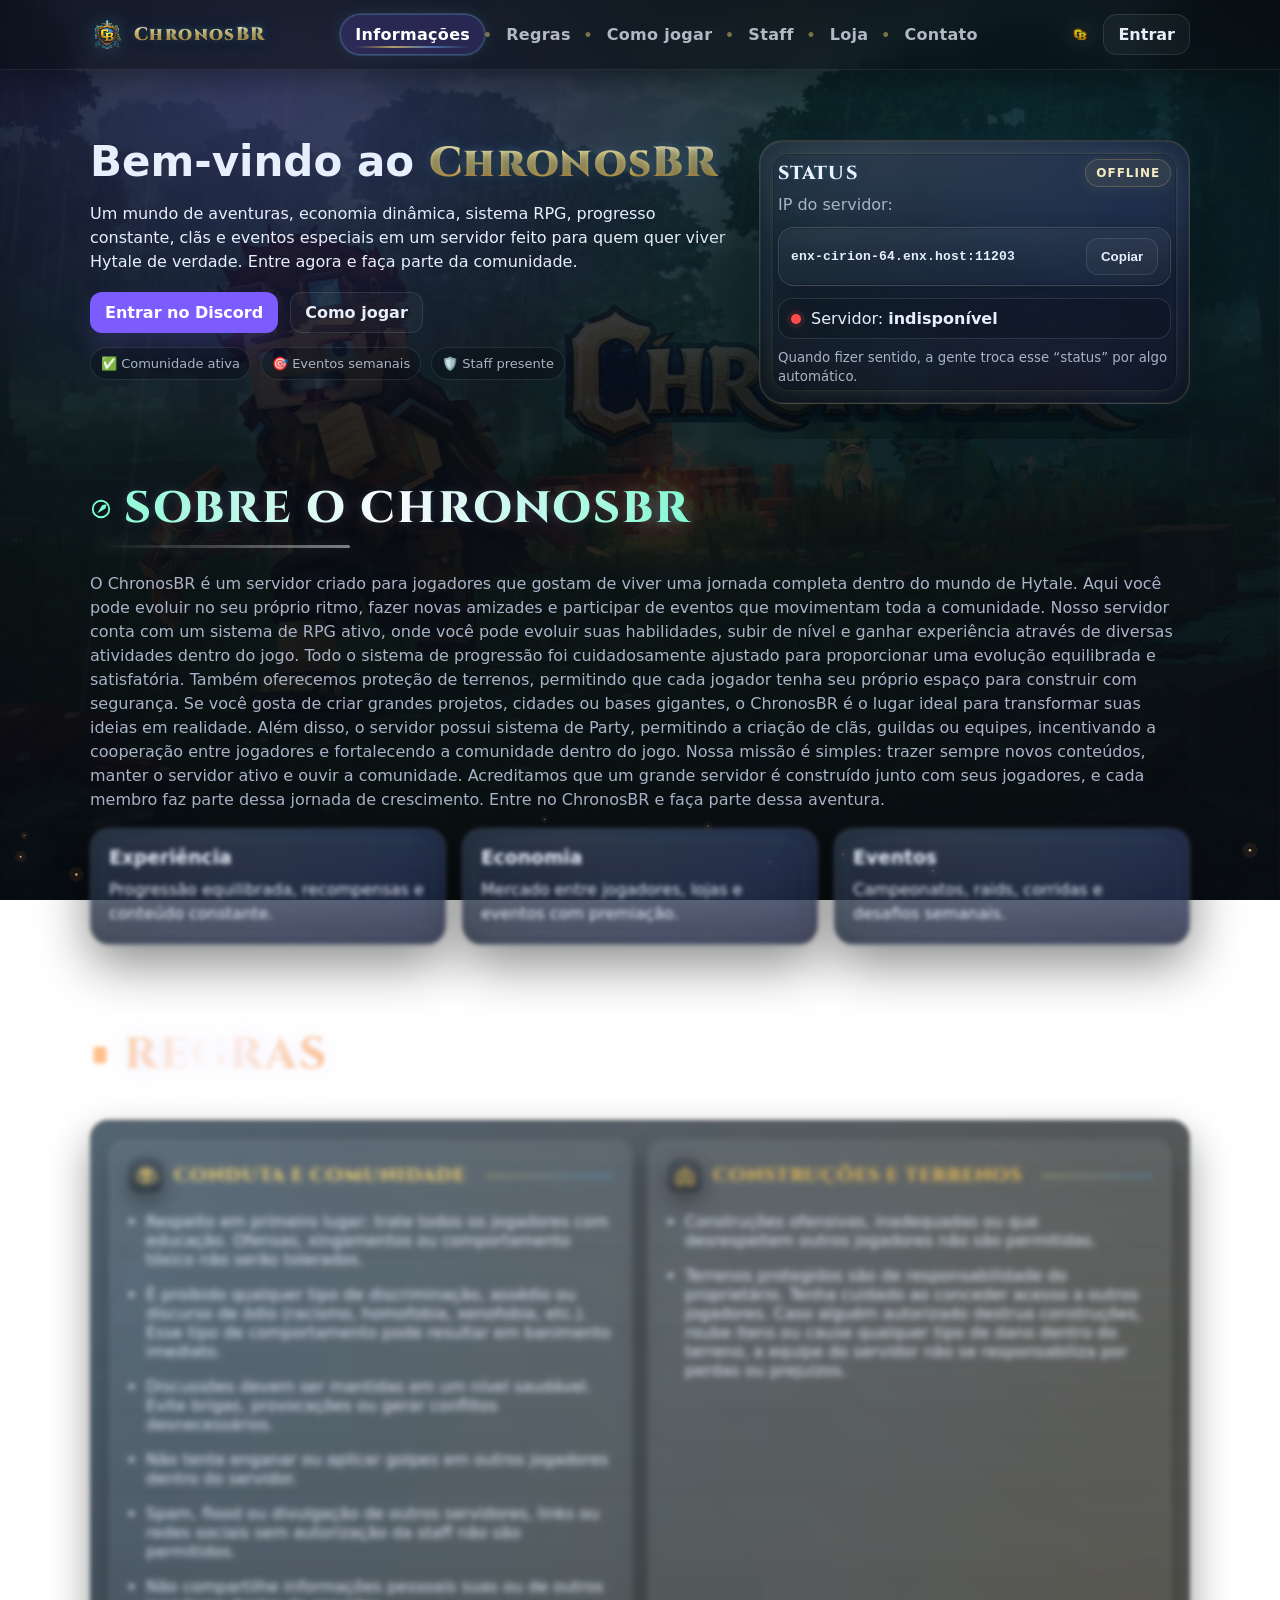
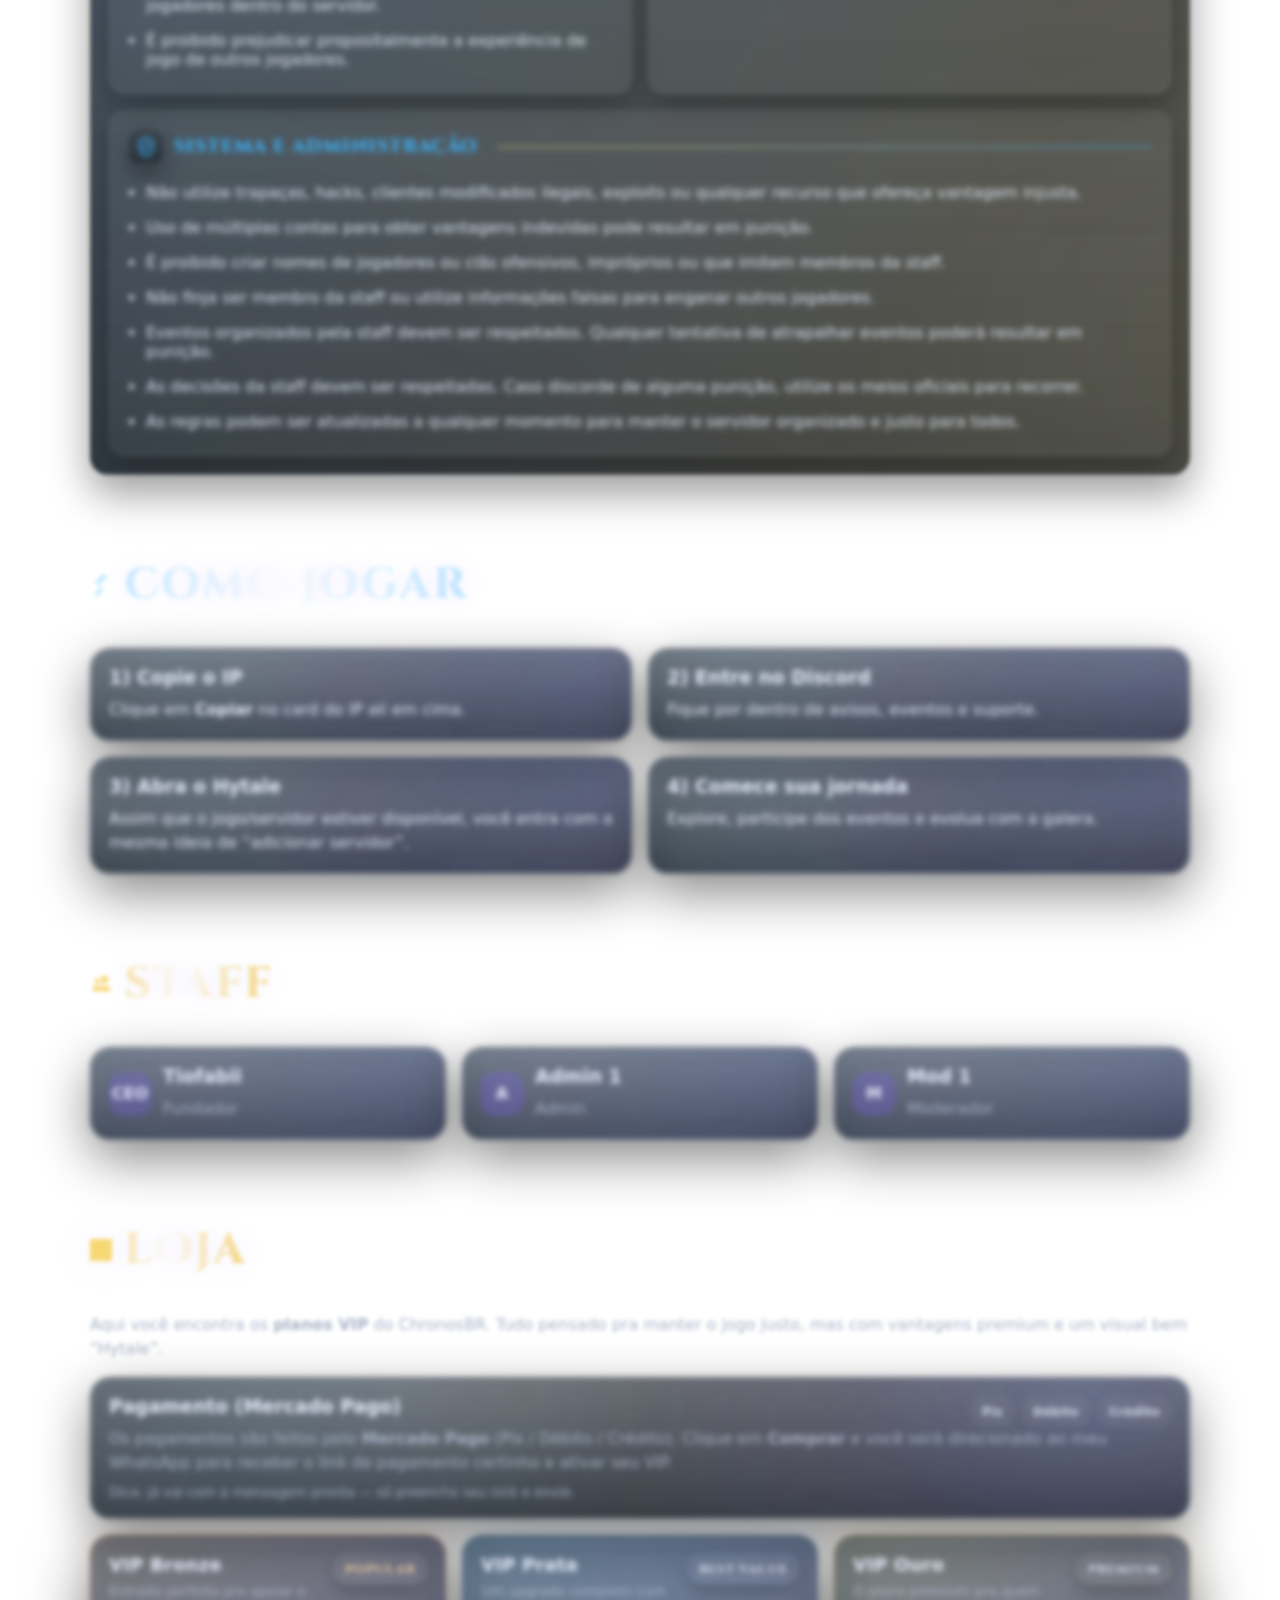
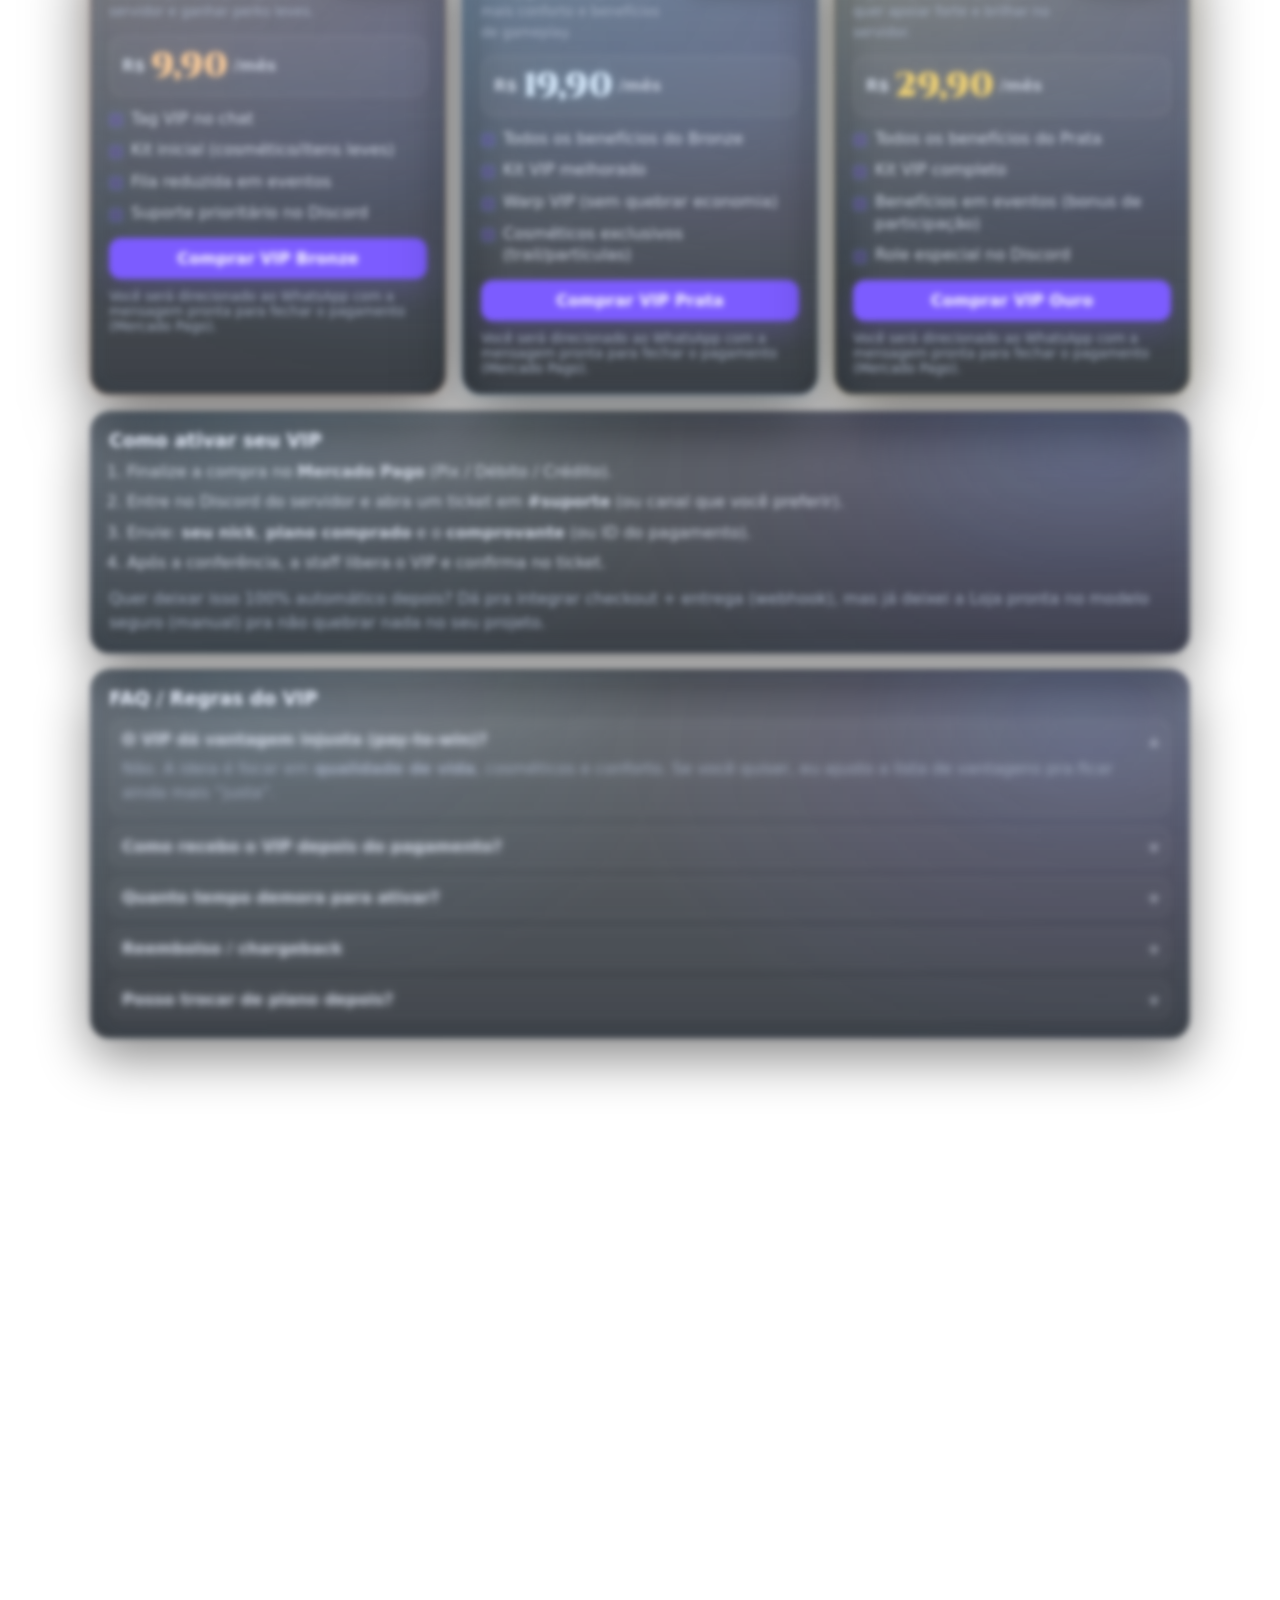
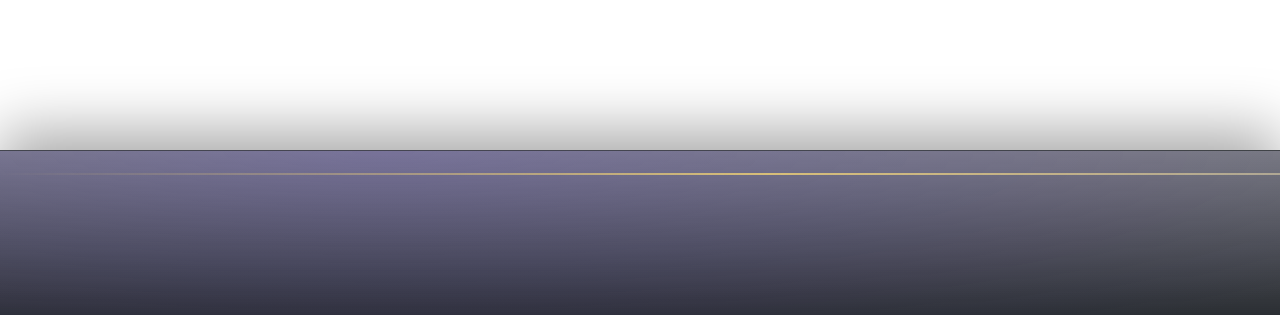
==== site-hytale-server/index.html @ aaabf18e "reorganizando" ====
<!doctype html>

<html lang="pt-br">

<head>
    <meta charset="utf-8" />
    <meta content="width=device-width,initial-scale=1" name="viewport" />
    <title>ChronosBR | Hytale</title>
    <link href="https://fonts.googleapis.com" rel="preconnect" />
    <link crossorigin="" href="https://fonts.gstatic.com" rel="preconnect" />
    <link href="https://fonts.googleapis.com/css2?family=Cinzel:wght@600;700;800&amp;display=swap" rel="stylesheet" />
    <link href="./assets/css/style.css" rel="stylesheet" />
</head>

<body>
    <header class="topbar">
        <div class="container topbar__inner">
            <a class="brand" href="#home"><img class="brand__crest" src="assets/img/crest-shield.png"
                    alt="Brasão ChronosBR" loading="lazy" /><span class="brand__text"
                    data-text="ChronosBR">ChronosBR</span></a>
            <nav class="nav" id="nav">
                <a href="#sobre">Informações</a><a href="#regras">Regras</a><a href="#como-jogar">Como jogar</a><a
                    href="#staff">Staff</a><a href="#loja">Loja</a><a href="#contato">Contato</a>
            </nav>
            <div class="authBar">
                <img class="authCrest" src="assets/img/crest-letters.png" alt="Monograma CB" loading="lazy" />
                <a class="btn authBtn" href="./auth.html">Entrar</a>
            </div>
            <button aria-label="Abrir menu" class="menuBtn" id="menuBtn">☰</button>
        </div>
    </header>
    <main class="site" id="home">
        <section class="hero">
            <div class="container hero__inner">
                <div>
                    <h1>Bem-vindo ao <span class="accent">ChronosBR</span></h1>
                    <p>Um mundo de aventuras, economia dinâmica, sistema RPG, progresso constante, clãs e eventos
                        especiais em um servidor feito para quem quer viver Hytale de verdade. Entre agora e faça parte
                        da comunidade.
                    </p>
                    <div class="hero__actions">
                        <a class="btn primary" href="https://discord.com/" rel="noreferrer" target="_blank">Entrar no
                            Discord</a>
                        <a class="btn ghost" href="#como-jogar">Como jogar</a>
                    </div>
                    <div class="chips">
                        <span class="chip">✅ Comunidade ativa</span>
                        <span class="chip">🎯 Eventos semanais</span>
                        <span class="chip">🛡️ Staff presente</span>
                    </div>
                </div>
                <div class="card statusCard">
                    <div class="statusHeader">
                        <h3>Status</h3>
                        <span class="statusBadge">OFFLINE</span>
                    </div>
                    <p class="muted" id="statusText">IP do servidor:</p>
                    <div class="ipBox">
                        <code id="serverIp">enx-cirion-64.enx.host:11203</code>
                        <button class="btn ghost" id="copyIpBtn" type="button">Copiar</button>
                    </div>
                    <div class="statusRow">
                        <span class="dot"></span>
                        <span>Servidor: <strong>indisponível</strong></span>
                    </div>
                    <small class="muted">Quando fizer sentido, a gente troca esse “status” por algo automático.</small>
                </div>
            </div>
        </section>
        <section class="section" id="sobre">
            <div class="container">
                <h2 class="title-fantasy t-emerald">Sobre o ChronosBR</h2>
                <p class="muted">
                    O ChronosBR é um servidor criado para jogadores que gostam de viver uma jornada completa dentro do
                    mundo de Hytale. Aqui você pode evoluir no seu próprio ritmo, fazer novas amizades e participar de
                    eventos que movimentam toda a comunidade. Nosso servidor conta com um sistema de RPG ativo, onde
                    você pode evoluir suas habilidades, subir de nível e ganhar experiência através de diversas
                    atividades dentro do jogo. Todo o sistema de progressão foi cuidadosamente ajustado para
                    proporcionar uma evolução equilibrada e satisfatória. Também oferecemos proteção de terrenos,
                    permitindo que cada jogador tenha seu próprio espaço para construir com segurança. Se você gosta de
                    criar grandes projetos, cidades ou bases gigantes, o ChronosBR é o lugar ideal para transformar suas
                    ideias em realidade. Além disso, o servidor possui sistema de Party, permitindo a criação de clãs,
                    guildas ou equipes, incentivando a cooperação entre jogadores e fortalecendo a comunidade dentro do
                    jogo. Nossa missão é simples: trazer sempre novos conteúdos, manter o servidor ativo e ouvir a
                    comunidade. Acreditamos que um grande servidor é construído junto com seus jogadores, e cada membro
                    faz parte dessa jornada de crescimento. Entre no ChronosBR e faça parte dessa aventura.
                </p>
                <div class="grid3">
                    <div class="card">
                        <h3>Experiência</h3>
                        <p>Progressão equilibrada, recompensas e conteúdo constante.</p>
                    </div>
                    <div class="card">
                        <h3>Economia</h3>
                        <p>Mercado entre jogadores, lojas e eventos com premiação.</p>
                    </div>
                    <div class="card">
                        <h3>Eventos</h3>
                        <p>Campeonatos, raids, corridas e desafios semanais.</p>
                    </div>
                </div>
            </div>
        </section>
        <section class="section" id="regras">
            <div class="container">
                <h2 class="title-fantasy t-copper">Regras</h2>

                <div class="rules-panel">
                    <div class="rules-grid">

                        <article class="rule-card rule-card--conduct reveal">
                            <h3 class="rule-title">
                                <span class="rule-icon" aria-hidden="true">
                                    <svg viewBox="0 0 24 24" width="22" height="22" fill="none"
                                        xmlns="http://www.w3.org/2000/svg">
                                        <path d="M12 3v18" stroke="currentColor" stroke-width="2"
                                            stroke-linecap="round" />
                                        <path d="M6 6h12" stroke="currentColor" stroke-width="2"
                                            stroke-linecap="round" />
                                        <path d="M7 6l-4 7a5 5 0 0 0 10 0L7 6Z" stroke="currentColor" stroke-width="2"
                                            stroke-linejoin="round" />
                                        <path d="M17 6l-4 7a5 5 0 0 0 10 0l-6-7Z" stroke="currentColor" stroke-width="2"
                                            stroke-linejoin="round" />
                                    </svg>
                                </span>
                                Conduta e Comunidade
                            </h3>
                            <ul class="rule-list">
                                <li>Respeito em primeiro lugar: trate todos os jogadores com educação. Ofensas,
                                    xingamentos ou
                                    comportamento tóxico não serão tolerados.</li>

                                <li>É proibido qualquer tipo de discriminação, assédio ou discurso de ódio (racismo,
                                    homofobia,
                                    xenofobia, etc.). Esse tipo de comportamento pode resultar em banimento imediato.
                                </li>

                                <li>Discussões devem ser mantidas em um nível saudável. Evite brigas, provocações ou
                                    gerar
                                    conflitos desnecessários.</li>

                                <li>Não tente enganar ou aplicar golpes em outros jogadores dentro do servidor.</li>

                                <li>Spam, flood ou divulgação de outros servidores, links ou redes sociais sem
                                    autorização da
                                    staff não são permitidos.</li>

                                <li>Não compartilhe informações pessoais suas ou de outros jogadores dentro do servidor.
                                </li>

                                <li>É proibido prejudicar propositalmente a experiência de jogo de outros jogadores.
                                </li>
                            </ul>
                        </article>

                        <article class="rule-card rule-card--build reveal">
                            <h3 class="rule-title">
                                <span class="rule-icon" aria-hidden="true">
                                    <svg viewBox="0 0 24 24" width="22" height="22" fill="none"
                                        xmlns="http://www.w3.org/2000/svg">
                                        <path d="M3 11.5 12 4l9 7.5V20a1 1 0 0 1-1 1h-5v-6H9v6H4a1 1 0 0 1-1-1v-8.5Z"
                                            stroke="currentColor" stroke-width="2" stroke-linejoin="round" />
                                        <path d="M9 10h6" stroke="currentColor" stroke-width="2"
                                            stroke-linecap="round" />
                                    </svg>
                                </span>
                                Construções e Terrenos
                            </h3>
                            <ul class="rule-list">
                                <li>Construções ofensivas, inadequadas ou que desrespeitem outros jogadores não são
                                    permitidas.
                                </li>

                                <li>Terrenos protegidos são de responsabilidade do proprietário. Tenha cuidado ao
                                    conceder
                                    acesso a outros jogadores. Caso alguém autorizado destrua construções, roube itens
                                    ou cause
                                    qualquer tipo de dano dentro do terreno, a equipe do servidor não se responsabiliza
                                    por
                                    perdas ou prejuízos.</li>
                            </ul>
                        </article>

                        <article class="rule-card rule-card--system reveal">
                            <h3 class="rule-title">
                                <span class="rule-icon" aria-hidden="true">
                                    <svg viewBox="0 0 24 24" width="22" height="22" fill="none"
                                        xmlns="http://www.w3.org/2000/svg">
                                        <path d="M12 2l7 4v6c0 6-3.5 9.5-7 10-3.5-.5-7-4-7-10V6l7-4Z"
                                            stroke="currentColor" stroke-width="2" stroke-linejoin="round" />
                                        <path d="M9 12l2 2 4-5" stroke="currentColor" stroke-width="2"
                                            stroke-linecap="round" stroke-linejoin="round" />
                                    </svg>
                                </span>
                                Sistema e Administração
                            </h3>
                            <ul class="rule-list">
                                <li>Não utilize trapaças, hacks, clientes modificados ilegais, exploits ou qualquer
                                    recurso que
                                    ofereça vantagem injusta.</li>

                                <li>Uso de múltiplas contas para obter vantagens indevidas pode resultar em punição.
                                </li>

                                <li>É proibido criar nomes de jogadores ou clãs ofensivos, impróprios ou que imitem
                                    membros da
                                    staff.</li>

                                <li>Não finja ser membro da staff ou utilize informações falsas para enganar outros
                                    jogadores.
                                </li>

                                <li>Eventos organizados pela staff devem ser respeitados. Qualquer tentativa de
                                    atrapalhar
                                    eventos poderá resultar em punição.</li>

                                <li>As decisões da staff devem ser respeitadas. Caso discorde de alguma punição, utilize
                                    os
                                    meios oficiais para recorrer.</li>

                                <li>As regras podem ser atualizadas a qualquer momento para manter o servidor organizado
                                    e justo
                                    para todos.</li>
                            </ul>
                        </article>

                    </div>
                </div>
            </div>
        </section>
        <section class="section" id="como-jogar">
            <div class="container">
                <h2 class="title-fantasy t-ice">Como jogar</h2>
                <div class="grid2">
                    <div class="card">
                        <h3>1) Copie o IP</h3>
                        <p>Clique em <strong>Copiar</strong> no card do IP ali em cima.</p>
                    </div>
                    <div class="card">
                        <h3>2) Entre no Discord</h3>
                        <p>Fique por dentro de avisos, eventos e suporte.</p>
                    </div>
                    <div class="card">
                        <h3>3) Abra o Hytale</h3>
                        <p>Assim que o jogo/servidor estiver disponível, você entra com a mesma ideia de “adicionar
                            servidor”.</p>
                    </div>
                    <div class="card">
                        <h3>4) Comece sua jornada</h3>
                        <p>Explore, participe dos eventos e evolua com a galera.</p>
                    </div>
                </div>
            </div>
        </section>
        <section class="section" id="staff">
            <div class="container">
                <h2 class="title-fantasy t-gold">Staff</h2>
                <div class="grid3">
                    <div class="card staff">
                        <div class="avatar">CEO</div>
                        <div>
                            <h3>Tiofabii</h3>
                            <p class="muted">Fundador</p>
                        </div>
                    </div>
                    <div class="card staff">
                        <div class="avatar">A</div>
                        <div>
                            <h3>Admin 1</h3>
                            <p class="muted">Admin</p>
                        </div>
                    </div>
                    <div class="card staff">
                        <div class="avatar">M</div>
                        <div>
                            <h3>Mod 1</h3>
                            <p class="muted">Moderador</p>
                        </div>
                    </div>
                </div>
            </div>
        </section>

        <section class="section" id="loja">
            <div class="container">
                <h2 class="title-fantasy t-gold">Loja</h2>
                <p class="muted">
                    Aqui você encontra os <strong>planos VIP</strong> do ChronosBR. Tudo pensado pra manter o jogo
                    justo, mas com vantagens
                    premium e um visual bem “Hytale”.
                </p>

                <div class="vipPay card">
                    <div class="vipPay__top">
                        <h3>Pagamento (Mercado Pago)</h3>
                        <div class="vipPay__badges" aria-label="Métodos aceitos">
                            <span class="payBadge">Pix</span>
                            <span class="payBadge">Débito</span>
                            <span class="payBadge">Crédito</span>
                        </div>
                    </div>
                    <p class="muted vipPay__text">
                        Os pagamentos são feitos pelo <strong>Mercado Pago</strong> (Pix / Débito / Crédito).
                        Clique em <strong>Comprar</strong> e você será direcionado ao meu WhatsApp para receber o link
                        de pagamento certinho e ativar seu VIP.
                    </p>
                    <small class="muted vipPay__hint">Dica: já vai com a mensagem pronta — só preencha seu nick e
                        envie.</small>
                </div>

                <div class="vipGrid">
                    <div class="card vipPlan vip-bronze">
                        <div class="vipTop">
                            <div>
                                <h3>VIP Bronze</h3>
                                <p class="muted vipDesc">Entrada perfeita pra apoiar o servidor e ganhar perks leves.
                                </p>
                            </div>
                            <span class="vipTag">POPULAR</span>
                        </div>

                        <div class="vipPrice">
                            <span class="vipCurrency">R$</span>
                            <span class="vipValue">9,90</span>
                            <span class="vipPeriod">/mês</span>
                        </div>

                        <ul class="vipList">
                            <li>Tag VIP no chat</li>
                            <li>Kit inicial (cosmético/itens leves)</li>
                            <li>Fila reduzida em eventos</li>
                            <li>Suporte prioritário no Discord</li>
                        </ul>

                        <a class="btn primary vipBtn"
                            href="https://wa.me/5527996083698?text=Ol%C3%A1%21%20Tenho%20interesse%20em%20comprar%20o%20VIP%20Bronze%20do%20ChronosBR.%20Meu%20nick%20%C3%A9%3A%20____"
                            target="_blank" rel="noreferrer">Comprar VIP Bronze</a>
                        <small class="muted vipHint">Você será direcionado ao WhatsApp com a mensagem pronta para fechar
                            o pagamento (Mercado Pago).</small>
                    </div>

                    <div class="card vipPlan vip-silver">
                        <div class="vipTop">
                            <div>
                                <h3>VIP Prata</h3>
                                <p class="muted vipDesc">Um upgrade completo com mais conforto e benefícios de gameplay.
                                </p>
                            </div>
                            <span class="vipTag">BEST VALUE</span>
                        </div>

                        <div class="vipPrice">
                            <span class="vipCurrency">R$</span>
                            <span class="vipValue">19,90</span>
                            <span class="vipPeriod">/mês</span>
                        </div>

                        <ul class="vipList">
                            <li>Todos os benefícios do Bronze</li>
                            <li>Kit VIP melhorado</li>
                            <li>Warp VIP (sem quebrar economia)</li>
                            <li>Cosméticos exclusivos (trail/partículas)</li>
                        </ul>

                        <a class="btn primary vipBtn"
                            href="https://wa.me/5527996083698?text=Ol%C3%A1%21%20Tenho%20interesse%20em%20comprar%20o%20VIP%20Prata%20do%20ChronosBR.%20Meu%20nick%20%C3%A9%3A%20____"
                            target="_blank" rel="noreferrer">Comprar VIP Prata</a>
                        <small class="muted vipHint">Você será direcionado ao WhatsApp com a mensagem pronta para fechar
                            o pagamento (Mercado Pago).</small>
                    </div>

                    <div class="card vipPlan vip-gold">
                        <div class="vipTop">
                            <div>
                                <h3>VIP Ouro</h3>
                                <p class="muted vipDesc">O plano premium pra quem quer apoiar forte e brilhar no
                                    servidor.</p>
                            </div>
                            <span class="vipTag">PREMIUM</span>
                        </div>

                        <div class="vipPrice">
                            <span class="vipCurrency">R$</span>
                            <span class="vipValue">29,90</span>
                            <span class="vipPeriod">/mês</span>
                        </div>

                        <ul class="vipList">
                            <li>Todos os benefícios do Prata</li>
                            <li>Kit VIP completo</li>
                            <li>Benefícios em eventos (bonus de participação)</li>
                            <li>Role especial no Discord</li>
                        </ul>

                        <a class="btn primary vipBtn"
                            href="https://wa.me/5527996083698?text=Ol%C3%A1%21%20Tenho%20interesse%20em%20comprar%20o%20VIP%20Ouro%20do%20ChronosBR.%20Meu%20nick%20%C3%A9%3A%20____"
                            target="_blank" rel="noreferrer">Comprar VIP Ouro</a>
                        <small class="muted vipHint">Você será direcionado ao WhatsApp com a mensagem pronta para fechar
                            o pagamento (Mercado Pago).</small>
                    </div>
                </div>

                <div class="vipNote card">
                    <h3>Como ativar seu VIP</h3>
                    <ol class="vipSteps">
                        <li>Finalize a compra no <strong>Mercado Pago</strong> (Pix / Débito / Crédito).</li>
                        <li>Entre no Discord do servidor e abra um ticket em <strong>#suporte</strong> (ou canal que
                            você
                            preferir).</li>
                        <li>Envie: <strong>seu nick</strong>, <strong>plano comprado</strong> e o
                            <strong>comprovante</strong>
                            (ou ID do pagamento).
                        </li>
                        <li>Após a conferência, a staff libera o VIP e confirma no ticket.</li>
                    </ol>
                    <p class="muted" style="margin: 0;">
                        Quer deixar isso 100% automático depois? Dá pra integrar checkout + entrega (webhook), mas já
                        deixei a Loja pronta no modelo seguro (manual) pra não quebrar nada no seu projeto.
                    </p>
                </div>

                <div class="vipFaq card">
                    <h3>FAQ / Regras do VIP</h3>

                    <details class="faqItem" open>
                        <summary>O VIP dá vantagem injusta (pay-to-win)?</summary>
                        <div class="faqBody muted">
                            Não. A ideia é focar em <strong>qualidade de vida</strong>, cosméticos e conforto.
                            Se você quiser, eu ajusto a lista de vantagens pra ficar ainda mais “justa”.
                        </div>
                    </details>

                    <details class="faqItem">
                        <summary>Como recebo o VIP depois do pagamento?</summary>
                        <div class="faqBody muted">
                            Faça a compra no Mercado Pago e abra um ticket no Discord com seu <strong>nick</strong>,
                            <strong>plano</strong> e o <strong>comprovante</strong> (ou ID do pagamento).
                        </div>
                    </details>

                    <details class="faqItem">
                        <summary>Quanto tempo demora para ativar?</summary>
                        <div class="faqBody muted">
                            Normalmente sai rápido, dependendo do horário e da disponibilidade da staff.
                            Em geral, a gente tenta resolver no mesmo dia.
                        </div>
                    </details>

                    <details class="faqItem">
                        <summary>Reembolso / chargeback</summary>
                        <div class="faqBody muted">
                            Caso você peça estorno, o VIP é removido.
                            Compras com chargeback podem resultar em bloqueio da conta (pra proteger o servidor).
                        </div>
                    </details>

                    <details class="faqItem">
                        <summary>Posso trocar de plano depois?</summary>
                        <div class="faqBody muted">
                            Pode. O jeito mais comum é comprar o novo plano e a staff ajusta sua permissão.
                            Se você preferir, a gente define regras de upgrade (diferença de valor, etc.).
                        </div>
                    </details>
                </div>
            </div>
        </section>

        <section class="section" id="contato">
            <div class="container">
                <h2 class="title-fantasy t-amethyst">Contato</h2>
                <div class="grid2">
                    <form class="card" id="contactForm">
                        <label>
                            Seu nome
                            <input name="name" placeholder="Seu nome" required="" />
                        </label>
                        <label>
                            Mensagem
                            <textarea name="msg" placeholder="Escreva sua mensagem..." required="" rows="5"></textarea>
                        </label>
                        <button class="btn primary" type="submit">Enviar</button>
                        <p class="muted" id="formMsg"></p>
                        <small class="muted">Obs: por enquanto o envio é simulação (não manda e-mail de
                            verdade).</small>

                        <div class="captcha-box">
                            <label id="captchaQuestion"></label>
                            <input type="number" id="captchaInput" placeholder="Resposta" required>
                        </div>

                    </form>
                    <div class="card">
                        <h3>Conecte-se</h3>
                        <div class="social-links" aria-label="Links de contato">
                            <a class="social-link disabled" href="#" aria-disabled="true"
                                title="Discord: convite em breve">
                                <span class="social-icon" aria-hidden="true">
                                    <!-- Discord (SVG) -->
                                    <svg viewBox="0 0 24 24" width="26" height="26" fill="none"
                                        xmlns="http://www.w3.org/2000/svg">
                                        <path d="M8.2 8.4c1.1-.8 2.4-1.2 3.8-1.2s2.7.4 3.8 1.2" stroke="currentColor"
                                            stroke-width="1.8" stroke-linecap="round" />
                                        <path d="M8.3 15.6c1.1.8 2.3 1.2 3.7 1.2s2.6-.4 3.7-1.2" stroke="currentColor"
                                            stroke-width="1.8" stroke-linecap="round" />
                                        <path d="M9.2 12.2h.01" stroke="currentColor" stroke-width="3.2"
                                            stroke-linecap="round" />
                                        <path d="M14.8 12.2h.01" stroke="currentColor" stroke-width="3.2"
                                            stroke-linecap="round" />
                                        <path
                                            d="M6.2 6.8c1.9-1.4 3.9-2.1 5.8-2.1s3.9.7 5.8 2.1c.9 2 1.4 4.2 1.4 6.4 0 2.1-.4 3.8-1.2 5.1-1.9 1.4-3.9 2.1-6 2.1s-4.1-.7-6-2.1c-.8-1.3-1.2-3-1.2-5.1 0-2.2.5-4.4 1.4-6.4Z"
                                            stroke="currentColor" stroke-width="1.6" stroke-linejoin="round" />
                                    </svg>
                                </span>
                                <span class="social-label">Discord</span>
                                <span class="social-sub">em breve</span>
                            </a>

                            <a class="social-link" href="mailto:fpiedadecont@outlook.com?subject=Contato%20ChronosBR"
                                title="Enviar e-mail">
                                <span class="social-icon" aria-hidden="true">
                                    <!-- Outlook / Email (SVG) -->
                                    <svg viewBox="0 0 24 24" width="26" height="26" fill="none"
                                        xmlns="http://www.w3.org/2000/svg">
                                        <path d="M4.5 7.5h15v10a2 2 0 0 1-2 2h-11a2 2 0 0 1-2-2v-10Z"
                                            stroke="currentColor" stroke-width="1.6" stroke-linejoin="round" />
                                        <path d="M4.8 8.1 12 13.2l7.2-5.1" stroke="currentColor" stroke-width="1.6"
                                            stroke-linecap="round" stroke-linejoin="round" />
                                    </svg>
                                </span>
                                <span class="social-label">Outlook</span>
                                <span class="social-sub">enviar e-mail</span>
                            </a>
                        </div>
                        <small class="muted">Assim que você tiver o link do convite do Discord, eu ativo aqui.</small>
                    </div>
                </div>
            </div>
        </section>
    </main>
    <footer class="footer">
        <div class="footer__goldline" aria-hidden="true"></div>

        <div class="container footer__grid">
            <div class="footer__col">
                <div class="footer__brand">
                    <span class="footer__copy">© <span id="year"></span> ChronosBR — Todos os direitos
                        reservados.</span>
                    <img class="footer__crest" src="assets/img/crest-shield.png" alt="Brasão ChronosBR"
                        loading="lazy" />
                    <span class="footer__name">ChronosBR</span>
                    <img class="footer__hytale" src="assets/img/hytale-badge.png" alt="Hytale" loading="lazy">
                </div>

                <div class="footer__actions" aria-label="Atalhos">
                    <a class="footer__icon footer__icon--disabled" href="#" aria-label="Discord (em breve)"
                        title="Discord (em breve)" role="link" aria-disabled="true">
                        <svg viewBox="0 0 24 24" width="20" height="20" aria-hidden="true" focusable="false">
                            <path d="M7.5 10.2c.7-1.4 2.2-2.3 4.5-2.3s3.8.9 4.5 2.3" fill="none" stroke="currentColor"
                                stroke-width="1.8" stroke-linecap="round" />
                            <path d="M8.2 15.2c1 .9 2.4 1.4 3.8 1.4s2.8-.5 3.8-1.4" fill="none" stroke="currentColor"
                                stroke-width="1.8" stroke-linecap="round" />
                            <path
                                d="M4.8 9.6c.7-2.7 3.7-4.6 7.2-4.6s6.5 1.9 7.2 4.6c.5 1.9.3 4.4-.7 6.1-1.3 2.2-3.7 3.3-6.5 3.3s-5.2-1.1-6.5-3.3c-1-1.7-1.2-4.2-.7-6.1Z"
                                fill="none" stroke="currentColor" stroke-width="1.8" stroke-linejoin="round" />
                            <circle cx="9.4" cy="12.2" r="1" fill="currentColor" />
                            <circle cx="14.6" cy="12.2" r="1" fill="currentColor" />
                        </svg>
                    </a>

                    <a class="footer__icon" href="mailto:fpiedadecont@outlook.com?subject=Contato%20-%20ChronosBR"
                        aria-label="Enviar e-mail" title="Enviar e-mail">
                        <svg viewBox="0 0 24 24" width="20" height="20" aria-hidden="true" focusable="false">
                            <path d="M4 6h16v12H4z" fill="none" stroke="currentColor" stroke-width="1.8"
                                stroke-linejoin="round" />
                            <path d="M4 7l8 6 8-6" fill="none" stroke="currentColor" stroke-width="1.8"
                                stroke-linecap="round" stroke-linejoin="round" />
                        </svg>
                    </a>

                    <span class="footer__hint">Discord: em breve • E-mail: fpiedadecont@outlook.com</span>
                </div>
            </div>

            <div class="footer__col footer__col--right">
                <a class="footer__top" href="#home" aria-label="Voltar ao topo">
                    <span>Voltar ao topo</span>
                    <svg viewBox="0 0 24 24" width="18" height="18" aria-hidden="true" focusable="false">
                        <path d="M12 6l-6 6M12 6l6 6" fill="none" stroke="currentColor" stroke-width="1.8"
                            stroke-linecap="round" />
                    </svg>
                </a>
            </div>
        </div>
    </footer>
    <script defer="" src="./assets/js/main.js"></script>
</body>

</html>
---- site-hytale-server/assets/css/style.css ----
:root {
    --bg: #0b0f16;
    --text: #e7eefc;
    --muted: #a8b3c7;
    --accent: #7c5cff;
    --border: rgba(255, 255, 255, .10);

    /* Paleta “logo” */
    --logo-gold: #f7d774;
    --logo-gold-hi: #fff4c9;
    --logo-gold-mid: #e8bd58;
    --logo-gold-deep: #b8791f;
    --logo-shadow: rgba(0, 0, 0, .45);
    --logo-glow: rgba(120, 200, 255, .28);
    --logo-glow-2: rgba(120, 200, 255, .16);

    /* Hytale glass */
    --glassA: rgba(10, 16, 24, .62);
    --glassB: rgba(10, 16, 24, .80);
    --glassBorder: rgba(255, 255, 255, .14);

    --runeGold: rgba(247, 215, 116, .18);
    --runeGoldSoft: rgba(247, 215, 116, .10);
    --runeCyan: rgba(120, 200, 255, .14);
    --runeCyanSoft: rgba(120, 200, 255, .08);

    /* Faíscas (CSS) - mantidas só como referência, desativadas */
    --sparkA: rgba(255, 190, 90, .22);
    --sparkB: rgba(255, 120, 40, .18);
    --sparkC: rgba(255, 255, 255, .10);
}

* {
    box-sizing: border-box
}

html {
    scroll-behavior: smooth
}

body {
    margin: 0;
    font-family: system-ui, -apple-system, Segoe UI, Roboto, Ubuntu, Cantarell, Noto Sans, sans-serif;
    color: var(--text);

    background-image: url("../img/bg-chronosbr.png");
    background-size: cover;
    background-position: center;
    background-attachment: fixed;
    background-repeat: no-repeat;

    position: relative;
    min-height: 100vh;
}

/* camada de contraste do fundo */
body::before {
    content: "";
    position: fixed;
    inset: 0;
    z-index: 0;
    background:
        radial-gradient(900px 600px at 20% 10%, rgba(124, 92, 255, .22), transparent 60%),
        radial-gradient(800px 600px at 80% 25%, rgba(0, 200, 255, .12), transparent 55%),
        linear-gradient(to bottom, rgba(8, 12, 18, .76), rgba(8, 12, 18, .90));
    pointer-events: none;
}

/* FAÍSCAS (CSS) — DESATIVADO (usando canvas no JS) */
body::after {
    content: "";
    display: none;
}

/* elevar o conteúdo acima das camadas do body */
.site,
.topbar,
.footer {
    position: relative;
    z-index: 2;
}

a {
    color: inherit;
    text-decoration: none
}

.container {
    width: min(1100px, 92%);
    margin: 0 auto
}

.topbar {
    position: sticky;
    top: 0;
    z-index: 10;
    background: rgba(8, 12, 18, .55);
    backdrop-filter: blur(12px);
    border-bottom: 1px solid var(--border);
}

.topbar__inner {
    display: flex;
    align-items: center;
    justify-content: space-between;
    padding: 14px 0;
}

/* LOGO */
.brand__text,
.hero h1 .accent {
    font-family: "Cinzel", serif;
    font-weight: 900;
    letter-spacing: 1.4px;
    display: inline-block;
    position: relative;

    color: var(--logo-gold);
    text-shadow:
        0 2px 8px var(--logo-shadow),
        0 0 10px var(--logo-glow),
        0 0 22px var(--logo-glow-2);
}

@supports (-webkit-background-clip: text) {

    .brand__text,
    .hero h1 .accent {
        background-image: linear-gradient(180deg,
                var(--logo-gold-hi) 0%,
                var(--logo-gold) 32%,
                var(--logo-gold-mid) 62%,
                var(--logo-gold-deep) 100%);
        background-clip: text;
        -webkit-background-clip: text;
        -webkit-text-fill-color: transparent;
    }

    .brand__text::before,
    .hero h1 .accent::before {
        content: attr(data-text);
        position: absolute;
        inset: 0;
        pointer-events: none;
        color: transparent;
        -webkit-text-fill-color: transparent;
        background-image: linear-gradient(180deg,
                rgba(255, 255, 255, .65),
                rgba(255, 255, 255, 0) 55%);
        background-clip: text;
        -webkit-background-clip: text;
        opacity: .22;
        transform: translateY(-1px);
        filter: blur(.2px);
    }
}

@media (hover:hover) {

    .brand__text::after,
    .hero h1 .accent::after {
        content: "";
        position: absolute;
        left: -55%;
        top: -12%;
        height: 124%;
        width: 48%;
        transform: skewX(-18deg);
        background: linear-gradient(90deg,
                rgba(255, 255, 255, 0),
                rgba(255, 255, 255, .28),
                rgba(255, 255, 255, 0));
        opacity: 0;
        pointer-events: none;
    }

    .brand__text:hover::after,
    .hero h1 .accent:hover::after {
        opacity: 1;
        animation: logoShine 1.25s ease-in-out 1;
    }

    @keyframes logoShine {
        0% {
            left: -55%;
            opacity: 0;
        }

        18% {
            opacity: .95;
        }

        100% {
            left: 120%;
            opacity: 0;
        }
    }
}

.brand {
    font-size: 18px;
    display: inline-flex;
    align-items: center;
    gap: 10px;
    text-decoration: none;
}

.brand__crest {
    width: 34px;
    height: 34px;
    object-fit: contain;
    filter: drop-shadow(0 0 10px rgba(90, 190, 255, .22));
}

.brand__text {
    line-height: 1;
}


/* ========================================================= */

.nav {
    display: flex;
    gap: 18px
}

.nav a {
    color: var(--muted)
}

.nav a:hover {
    color: var(--text)
}

.menuBtn {
    display: none;
    border: 1px solid var(--border);
    background: rgba(255, 255, 255, .04);
    color: var(--text);
    border-radius: 10px;
    padding: 8px 10px;
}

.hero {
    padding: 70px 0 35px;
    position: relative;
    overflow: hidden;
}

.hero__inner {
    position: relative;
    z-index: 1;
    display: grid;
    grid-template-columns: 1.2fr .8fr;
    gap: 22px;
    align-items: stretch;
}

.hero__crest {
    position: absolute;

    /* mais para o lado (não cobre textos) */
    right: -220px;
    top: 52%;
    transform: translateY(-50%);

    /* levemente menor e mais “limpo” */
    width: min(520px, 44vw);
    height: auto;

    opacity: .11;
    pointer-events: none;

    /* fade na borda esquerda pra não “entrar” no texto */
    -webkit-mask-image: radial-gradient(circle at 100% 50%, #000 0%, #000 55%, transparent 80%);
    mask-image: radial-gradient(circle at 100% 50%, #000 0%, #000 55%, transparent 80%);

    filter:
        drop-shadow(0 0 22px rgba(90, 190, 255, .18))
        drop-shadow(0 0 18px rgba(247, 215, 116, .10));

    mix-blend-mode: screen;
    z-index: 0;
}


/* Marca d'água extra do monograma na área de pagamento (bem sutil) */
.vipPay{
    position: relative;
    overflow: hidden;
}

.vipPay::after{
    /* marca d’água removida do card de pagamento para não atrapalhar leitura */
    content: "";
    display: none;
}


.vipPay > *{
    position: relative;
    z-index: 1;
}



h1 {
    font-size: 42px;
    line-height: 1.05;
    margin: 0 0 10px
}

.accent {
    color: var(--accent)
}

p {
    line-height: 1.5
}

.muted {
    color: var(--muted)
}

.hero__actions {
    display: flex;
    gap: 12px;
    margin: 18px 0 12px
}

/* Botões */
.btn {
    display: inline-flex;
    align-items: center;
    justify-content: center;
    padding: 10px 14px;
    border-radius: 12px;
    border: 1px solid var(--border);
    font-weight: 700;
    cursor: pointer;
    background: rgba(255, 255, 255, .04);
    color: var(--text);
    position: relative;
    overflow: hidden;
    transform: translateZ(0);
    transition: transform .18s ease, filter .18s ease, box-shadow .18s ease, border-color .18s ease;
}

.btn.primary {
    background: var(--accent);
    border-color: transparent;
    color: white;
    box-shadow: 0 12px 26px rgba(124, 92, 255, .18);
}

.btn.primary::after {
    content: "";
    position: absolute;
    left: -60%;
    top: -20%;
    width: 55%;
    height: 140%;
    transform: skewX(-18deg);
    background: linear-gradient(90deg, rgba(255, 255, 255, 0), rgba(255, 255, 255, .28), rgba(255, 255, 255, 0));
    opacity: 0;
    pointer-events: none;
}

@media (hover:hover) {
    .btn:hover {
        transform: translateY(-2px);
        box-shadow: 0 18px 34px rgba(0, 0, 0, .35);
        border-color: rgba(255, 255, 255, .18);
    }

    .btn.primary:hover {
        filter: brightness(1.08);
        box-shadow:
            0 18px 40px rgba(124, 92, 255, .22),
            0 0 22px rgba(120, 200, 255, .12);
    }

    .btn.primary:hover::after {
        opacity: 1;
        animation: btnShine 1.2s ease-in-out 1;
    }

    @keyframes btnShine {
        0% {
            left: -60%;
            opacity: 0;
        }

        20% {
            opacity: .95;
        }

        100% {
            left: 120%;
            opacity: 0;
        }
    }
}

.btn.ghost {
    background: rgba(255, 255, 255, .03)
}

.btn.ghost:hover {
    border-color: rgba(255, 255, 255, .18)
}

.chips {
    display: flex;
    flex-wrap: wrap;
    gap: 10px;
    margin-top: 14px
}

.chip {
    font-size: 13px;
    padding: 8px 10px;
    border: 1px solid var(--border);
    border-radius: 999px;
    background: rgba(8, 12, 18, .35);
    color: var(--muted);
    backdrop-filter: blur(8px);
}

.section {
    padding: 40px 0
}

/* =========================================================
   CARD (GLOBAL) — estilo Hytale para TODOS
   ========================================================= */
.card {
    padding: 18px;

    position: relative;
    overflow: hidden;
    border-radius: 20px;

    background:
        radial-gradient(760px 520px at 15% 10%, rgba(120, 200, 255, .10), transparent 58%),
        radial-gradient(820px 520px at 92% 22%, rgba(124, 92, 255, .12), transparent 60%),
        linear-gradient(to bottom, var(--glassA), var(--glassB));

    border: 1px solid var(--glassBorder);

    box-shadow:
        0 18px 52px rgba(0, 0, 0, .48),
        0 0 0 1px rgba(120, 200, 255, .05) inset;

    backdrop-filter: blur(12px);
    transition: transform .18s ease, box-shadow .18s ease, border-color .18s ease, filter .18s ease;
}

/* runas/borda interna */
.card::after {
    content: "";
    position: absolute;
    inset: 12px;
    border-radius: 16px;
    pointer-events: none;

    border: 1px solid rgba(255, 255, 255, .10);
    box-shadow:
        0 0 0 1px rgba(0, 0, 0, .22) inset,
        0 0 18px rgba(120, 200, 255, .06);
    opacity: .85;
}

/* brilho superior */
.card::before {
    content: "";
    position: absolute;
    inset: -2px;
    pointer-events: none;
    background:
        radial-gradient(520px 240px at 28% 0%, rgba(255, 255, 255, .10), transparent 56%),
        radial-gradient(420px 260px at 90% 12%, rgba(120, 200, 255, .10), transparent 56%);
    opacity: .85;
}

@media (hover:hover) {
    .card:hover {
        transform: translateY(-4px) rotateX(1.6deg) rotateY(-1.6deg);
        box-shadow:
            0 24px 66px rgba(0, 0, 0, .58),
            0 0 30px rgba(120, 200, 255, .08);
        border-color: rgba(255, 255, 255, .18);
        filter: brightness(1.02);
    }
}

/* conteúdo sempre acima das camadas */
.card>* {
    position: relative;
    z-index: 1;
}

.section .grid3,
.section .grid2,
.hero__inner {
    perspective: 900px;
}

.grid3 {
    display: grid;
    grid-template-columns: repeat(3, 1fr);
    gap: 16px;
    margin-top: 16px
}

.grid2 {
    display: grid;
    grid-template-columns: repeat(2, 1fr);
    gap: 16px;
    margin-top: 16px
}

.rules {
    color: var(--muted);
    line-height: 1.8
}


/* títulos dentro de cards */
.card h3 {
    margin: 0 0 10px;
}

.card p {
    margin: 0 0 10px;
}

.card p:last-child {
    margin-bottom: 0;
}

/* =========================================================
   STATUS CARD — ainda mais Hytale
   ========================================================= */
.statusCard {
    border-radius: 24px;
    border-color: rgba(247, 215, 116, .18);
    box-shadow:
        0 26px 76px rgba(0, 0, 0, .62),
        0 0 0 1px rgba(247, 215, 116, .06) inset,
        0 0 22px rgba(120, 200, 255, .08);
}

.statusCard::after {
    border-color: rgba(247, 215, 116, .12);
    box-shadow:
        0 0 0 1px rgba(0, 0, 0, .22) inset,
        0 0 18px rgba(247, 215, 116, .08),
        0 0 18px rgba(120, 200, 255, .06);
}

/* Header do status */
.statusHeader {
    display: flex;
    align-items: center;
    justify-content: space-between;
    gap: 12px;
    margin-bottom: 6px;
}

.statusCard h3 {
    margin: 0;
    font-family: "Cinzel", serif;
    letter-spacing: 1.1px;
    text-transform: uppercase;
    font-weight: 800;
    color: #eaf3ff;
    text-shadow:
        0 0 10px rgba(120, 200, 255, .16),
        0 0 22px rgba(124, 92, 255, .10);
}

.statusBadge {
    display: inline-flex;
    align-items: center;
    gap: 8px;
    padding: 6px 10px;
    border-radius: 999px;
    border: 1px solid rgba(247, 215, 116, .20);
    background: rgba(247, 215, 116, .08);
    color: rgba(255, 244, 201, .95);
    font-weight: 900;
    letter-spacing: 1px;
    font-size: 12px;
    box-shadow: 0 0 18px rgba(247, 215, 116, .08);
}

/* statusRow estilo “painel” */
.statusRow {
    display: flex;
    gap: 10px;
    align-items: center;
    margin: 12px 0 8px;
    padding: 10px 12px;
    border-radius: 14px;
    border: 1px solid rgba(255, 255, 255, .12);
    background: rgba(0, 0, 0, .16);
}

/* Dot premium */
.dot {
    width: 10px;
    height: 10px;
    border-radius: 999px;
    background: #ff4d4d;
    box-shadow:
        0 0 0 4px rgba(255, 77, 77, .10),
        0 0 18px rgba(255, 77, 77, .22);
    animation: pulseDotOff 2.8s ease-in-out infinite;
}

.dot.online {
    background: #38ff9a;
    box-shadow:
        0 0 0 4px rgba(56, 255, 154, .14),
        0 0 18px rgba(56, 255, 154, .22);
    animation: pulseDotOn 1.7s ease-in-out infinite;
}

@keyframes pulseDotOff {

    0%,
    100% {
        transform: scale(1);
        opacity: .95;
    }

    50% {
        transform: scale(1.08);
        opacity: .80;
    }
}

@keyframes pulseDotOn {

    0%,
    100% {
        transform: scale(1);
        opacity: 1;
    }

    50% {
        transform: scale(1.18);
        opacity: .78;
    }
}

@media (prefers-reduced-motion: reduce) {
    .dot {
        animation: none;
    }
}

/* IP box mais integrado ao visual */
.ipBox {
    display: flex;
    gap: 10px;
    align-items: center;
    justify-content: space-between;

    border: 1px solid rgba(255, 255, 255, .14);
    border-radius: 16px;
    padding: 10px 12px;

    background: linear-gradient(to bottom, rgba(255, 255, 255, .05), rgba(255, 255, 255, .02));
    box-shadow:
        0 0 0 1px rgba(0, 0, 0, .22) inset,
        0 10px 22px rgba(0, 0, 0, .20);

    margin: 10px 0 12px;
}

.ipBox code {
    color: var(--text);
    font-weight: 850;
    letter-spacing: .2px;
    word-break: break-all;
}

/* staff */
.staff {
    display: flex;
    gap: 12px;
    align-items: center
}

.avatar {
    width: 42px;
    height: 42px;
    border-radius: 14px;
    display: grid;
    place-items: center;
    background: rgba(124, 92, 255, .25);
    border: 1px solid rgba(124, 92, 255, .35);
    font-weight: 900;
}

/* form */
label {
    display: block;
    margin-bottom: 10px;
    color: var(--muted);
    font-size: 14px
}

input,
textarea {
    width: 100%;
    margin-top: 6px;
    padding: 10px 12px;
    border-radius: 12px;
    border: 1px solid rgba(255, 255, 255, .14);
    background: rgba(0, 0, 0, .18);
    color: var(--text);
    outline: none;
    font: inherit;
}

textarea {
    resize: vertical;
    min-height: 120px
}

input:focus,
textarea:focus {
    border-color: rgba(124, 92, 255, .55)
}

.links {
    margin: 10px 0 0;
    padding-left: 18px;
    color: var(--muted)
}

.links a {
    color: var(--text)
}

.links a:hover {
    color: var(--accent)
}

/* ===== Conecte-se (Discord / Outlook) ===== */
.social-links {
    display: grid;
    grid-template-columns: repeat(2, minmax(0, 1fr));
    gap: 12px;
    margin-top: 12px;
}

.social-link {
    display: grid;
    grid-template-columns: 40px 1fr;
    column-gap: 12px;
    row-gap: 2px;
    align-items: center;
    padding: 12px 12px;
    border-radius: 16px;
    border: 1px solid rgba(255, 255, 255, .12);
    background: rgba(0, 0, 0, .18);
    color: var(--text);
    text-decoration: none;
    transition: transform .15s ease, border-color .15s ease, background .15s ease;
}

.social-link:hover {
    transform: translateY(-1px);
    border-color: rgba(124, 92, 255, .45);
    background: rgba(0, 0, 0, .22);
}

.social-icon {
    width: 40px;
    height: 40px;
    display: grid;
    place-items: center;
    border-radius: 14px;
    background: radial-gradient(80% 80% at 30% 20%, rgba(124, 92, 255, .25), rgba(0, 0, 0, .06));
    border: 1px solid rgba(255, 255, 255, .10);
}

.social-label {
    font-weight: 700;
    letter-spacing: .2px;
    line-height: 1.1;
}

.social-sub {
    grid-column: 2;
    color: var(--muted);
    font-size: 13px;
    line-height: 1.2;
}

.social-link.disabled {
    opacity: .65;
    cursor: not-allowed;
    pointer-events: none;
}

.footer {
    border-top: 1px solid var(--border);
    padding: 22px 0;
    margin-top: 20px;
    background: rgba(8, 12, 18, .55);
    backdrop-filter: blur(12px);
}

.footer__inner {
    display: flex;
    justify-content: space-between;
    align-items: center
}

/* ===== TÍTULOS Hytale ===== */
.title-fantasy {
    font-family: "Cinzel", serif;
    font-size: 44px;
    font-weight: 800;
    letter-spacing: 2px;
    text-transform: uppercase;
    margin: 0 0 18px;

    display: inline-flex;
    align-items: center;
    gap: 12px;
    position: relative;

    color: #e7eefc;
    text-shadow:
        0 0 10px rgba(255, 255, 255, .12),
        0 0 26px rgba(124, 92, 255, .12);
}

.title-fantasy::before {
    content: "";
    width: 22px;
    height: 22px;
    flex: 0 0 22px;

    background-color: currentColor;

    -webkit-mask: var(--title-icon) center/contain no-repeat;
    mask: var(--title-icon) center/contain no-repeat;

    filter: drop-shadow(0 0 6px rgba(255, 255, 255, .18)) drop-shadow(0 0 16px rgba(124, 92, 255, .10));

    background-image: none;
    background-size: 220% 100%;
    background-position: 0% 50%;
}

@media (hover:hover) {
    .title-fantasy:hover::before {
        background-image: linear-gradient(90deg,
                currentColor 0%,
                currentColor 35%,
                rgba(120, 200, 255, .95) 50%,
                currentColor 65%,
                currentColor 100%);
        animation: iconEnergySweep 1.9s ease-in-out infinite;
        filter: drop-shadow(0 0 7px rgba(255, 255, 255, .22)) drop-shadow(0 0 18px rgba(120, 200, 255, .18)) drop-shadow(0 0 16px rgba(124, 92, 255, .12));
    }
}

.title-fantasy:focus-visible::before {
    background-image: linear-gradient(90deg,
            currentColor 0%,
            currentColor 35%,
            rgba(120, 200, 255, .95) 50%,
            currentColor 65%,
            currentColor 100%);
    animation: iconEnergySweep 1.9s ease-in-out infinite;
    filter: drop-shadow(0 0 7px rgba(255, 255, 255, .22)) drop-shadow(0 0 18px rgba(120, 200, 255, .18)) drop-shadow(0 0 16px rgba(124, 92, 255, .12));
}

.title-fantasy::after {
    content: "";
    position: absolute;
    left: 0;
    bottom: -10px;
    width: min(260px, 85vw);
    height: 3px;
    border-radius: 999px;
    opacity: .95;
    background: linear-gradient(90deg, rgba(0, 0, 0, 0), rgba(255, 255, 255, .55), rgba(0, 0, 0, 0));
    box-shadow: 0 0 16px rgba(255, 255, 255, .18);
    background-size: 220% 100%;
    background-position: 0% 50%;
    transition: filter .18s ease;
}

@media (hover:hover) {
    .title-fantasy:hover::after {
        animation: titleLineShine 1.4s ease-in-out 1;
        filter: drop-shadow(0 0 10px rgba(120, 200, 255, .16));
    }

    @keyframes titleLineShine {
        0% {
            background-position: 0% 50%;
            opacity: .55;
        }

        50% {
            background-position: 100% 50%;
            opacity: 1;
        }

        100% {
            background-position: 0% 50%;
            opacity: .85;
        }
    }
}

@keyframes iconEnergySweep {
    0% {
        background-position: 0% 50%;
    }

    100% {
        background-position: 100% 50%;
    }
}

.t-gold {
    color: #f7d774;
}

.t-ice {
    color: #bfe9ff;
}

.t-emerald {
    color: #7dffcf;
}

.t-amethyst {
    color: #caa8ff;
}

.t-copper {
    color: #ffbf8a;
}

@supports (-webkit-background-clip: text) {
    .title-fantasy {
        background-clip: text;
        -webkit-background-clip: text;
        -webkit-text-fill-color: transparent;
    }

    .t-gold {
        background-image: linear-gradient(90deg, #f7d774, #ffffff, #f7d774);
    }

    .t-ice {
        background-image: linear-gradient(90deg, #bfe9ff, #ffffff, #bfe9ff);
    }

    .t-emerald {
        background-image: linear-gradient(90deg, #7dffcf, #ffffff, #7dffcf);
    }

    .t-amethyst {
        background-image: linear-gradient(90deg, #caa8ff, #ffffff, #caa8ff);
    }

    .t-copper {
        background-image: linear-gradient(90deg, #ffbf8a, #ffffff, #ffbf8a);
    }
}

@media (prefers-reduced-motion: reduce) {

    .title-fantasy:hover::before,
    .title-fantasy:focus-visible::before {
        animation: none;
    }

    .title-fantasy:hover::after {
        animation: none;
    }
}

/* ÍCONES */
#sobre .title-fantasy {
    --title-icon: url("data:image/svg+xml,%3Csvg xmlns='http://www.w3.org/2000/svg' viewBox='0 0 24 24'%3E%3Cpath fill='black' d='M12 2a10 10 0 1 0 10 10A10 10 0 0 0 12 2Zm0 18a8 8 0 1 1 8-8 8 8 0 0 1-8 8Zm1.2-12.2-5.2 8.9 8.9-5.2 1.3-4.7Z'/%3E%3C/svg%3E");
}

#regras .title-fantasy {
    --title-icon: url("data:image/svg+xml,%3Csvg xmlns='http://www.w3.org/2000/svg' viewBox='0 0 24 24'%3E%3Cpath fill='black' d='M6 3h9a3 3 0 0 1 3 3v12a3 3 0 0 1-3 3H6a2 2 0 0 1-2-2V5a2 2 0 0 1 2-2Zm1 4h9v2H7V7Zm0 4h9v2H7v-2Zm0 4h7v2H7v-2Z'/%3E%3C/svg%3E");
}

#como-jogar .title-fantasy {
    --title-icon: url("data:image/svg+xml,%3Csvg xmlns='http://www.w3.org/2000/svg' viewBox='0 0 24 24'%3E%3Cpath fill='black' d='M19 3 9 13l-1-4-4 1L14 0l5 3ZM5 21l7-7 3 3-7 7H5v-3Z'/%3E%3C/svg%3E");
}

#staff .title-fantasy {
    --title-icon: url("data:image/svg+xml,%3Csvg xmlns='http://www.w3.org/2000/svg' viewBox='0 0 24 24'%3E%3Cpath fill='black' d='M16 11a4 4 0 1 0-4-4 4 4 0 0 0 4 4ZM8 12a3 3 0 1 0-3-3 3 3 0 0 0 3 3Zm8 2c-3.3 0-6 1.7-6 4v2h12v-2c0-2.3-2.7-4-6-4ZM8 14c-2.8 0-5 1.4-5 3.3V20h6.6v-2c0-1.6.8-3 2-3.9A8.5 8.5 0 0 0 8 14Z'/%3E%3C/svg%3E");
}

#contato .title-fantasy {
    --title-icon: url("data:image/svg+xml,%3Csvg xmlns='http://www.w3.org/2000/svg' viewBox='0 0 24 24'%3E%3Cpath fill='black' d='M20 4H4a2 2 0 0 0-2 2v12a2 2 0 0 0 2 2h16a2 2 0 0 0 2-2V6a2 2 0 0 0-2-2Zm0 4-8 5L4 8V6l8 5 8-5v2Z'/%3E%3C/svg%3E");
}

/* responsivo */
@media (max-width: 900px) {
    .hero__inner {
        grid-template-columns: 1fr
    }

    .hero__crest {
        display: none;
    }
}

@media (max-width: 720px) {
    .card {
        padding: 16px;
    }

    .nav {
        display: none
    }

    .nav.open {
        display: flex;
        position: absolute;
        right: 4%;
        top: 62px;
        flex-direction: column;
        background: rgba(10, 16, 24, .92);
        border: 1px solid var(--border);
        padding: 12px;
        border-radius: 16px;
        width: min(260px, 92vw);
        backdrop-filter: blur(12px);
    }

    .menuBtn {
        display: inline-flex
    }

    .grid3 {
        grid-template-columns: 1fr
    }

    .grid2 {
        grid-template-columns: 1fr
    }

    body {
        background-attachment: scroll;
    }
}

/* =========================================
   NAV (topbar) — mais Hytale / premium
   Cole no FINAL do style.css
   ========================================= */

.topbar {
    background: rgba(8, 12, 18, .52);
    border-bottom: 1px solid rgba(255, 255, 255, .10);
    box-shadow: 0 10px 24px rgba(0, 0, 0, .28);
}

.topbar__inner {
    gap: 14px;
}

/* container do menu */
.nav {
    display: flex;
    gap: 10px;
    align-items: center;
}

/* links estilo “pílula mágica” */
.nav a {
    position: relative;
    display: inline-flex;
    align-items: center;

    padding: 10px 12px;
    border-radius: 999px;

    color: rgba(231, 238, 252, .78);
    font-weight: 700;
    letter-spacing: .2px;

    background: transparent;
    border: 1px solid transparent;

    transition: transform .16s ease, background .16s ease, border-color .16s ease, color .16s ease, box-shadow .16s ease;
}

/* linha “rúnica” embaixo do link (aparece no hover) */
.nav a::after {
    content: "";
    position: absolute;
    left: 12px;
    right: 12px;
    bottom: 6px;
    height: 2px;
    border-radius: 999px;

    background: linear-gradient(90deg,
            rgba(0, 0, 0, 0),
            rgba(247, 215, 116, .55),
            rgba(120, 200, 255, .35),
            rgba(0, 0, 0, 0));

    opacity: 0;
    transform: translateY(3px);
    transition: opacity .16s ease, transform .16s ease;
    pointer-events: none;
}

/* hover premium */
@media (hover:hover) {
    .nav a:hover {
        color: rgba(231, 238, 252, .98);
        background: rgba(255, 255, 255, .05);
        border-color: rgba(255, 255, 255, .14);
        box-shadow:
            0 10px 22px rgba(0, 0, 0, .28),
            0 0 18px rgba(120, 200, 255, .08);
        transform: translateY(-1px);
    }

    .nav a:hover::after {
        opacity: 1;
        transform: translateY(0);
    }
}

/* foco no teclado */
.nav a:focus-visible {
    outline: none;
    color: rgba(231, 238, 252, .98);
    background: rgba(255, 255, 255, .05);
    border-color: rgba(120, 200, 255, .22);
    box-shadow:
        0 0 0 3px rgba(120, 200, 255, .14),
        0 10px 22px rgba(0, 0, 0, .28);
}

.nav a:focus-visible::after {
    opacity: 1;
    transform: translateY(0);
}

/* deixa o menu mais “encaixado” no topo em telas menores */
@media (max-width: 900px) {
    .nav a {
        padding: 9px 10px;
    }
}

/* ======================================================
   NAV Hytale Premium + Separador Rúnico + Link Ativo
   ====================================================== */

.topbar {
    background: rgba(8, 12, 18, .55);
    border-bottom: 1px solid rgba(255, 255, 255, .08);
    box-shadow: 0 10px 30px rgba(0, 0, 0, .35);
}

.nav {
    display: flex;
    align-items: center;
    gap: 6px;
}

/* Separador rúnico */
.nav a:not(:last-child)::before {
    content: "•";
    position: absolute;
    right: -8px;
    color: rgba(247, 215, 116, .45);
    font-size: 14px;
    pointer-events: none;
}

/* Link base */
.nav a {
    position: relative;
    padding: 10px 14px;
    border-radius: 999px;
    font-weight: 700;
    letter-spacing: .3px;

    color: rgba(231, 238, 252, .75);
    border: 1px solid transparent;
    transition: all .18s ease;
}

/* Linha mágica */
.nav a::after {
    content: "";
    position: absolute;
    left: 14px;
    right: 14px;
    bottom: 6px;
    height: 2px;
    border-radius: 999px;

    background: linear-gradient(90deg,
            rgba(0, 0, 0, 0),
            rgba(247, 215, 116, .65),
            rgba(120, 200, 255, .45),
            rgba(0, 0, 0, 0));

    opacity: 0;
    transform: translateY(3px);
    transition: .18s ease;
}

/* Hover */
@media (hover:hover) {
    .nav a:hover {
        color: #ffffff;
        background: rgba(255, 255, 255, .05);
        border-color: rgba(255, 255, 255, .12);
        box-shadow: 0 10px 25px rgba(0, 0, 0, .35);
        transform: translateY(-1px);
    }

    .nav a:hover::after {
        opacity: 1;
        transform: translateY(0);
    }
}

/* LINK ATIVO (scroll detectado via JS) */
.nav a.active {
    color: #fff;
    background: rgba(124, 92, 255, .18);
    border-color: rgba(120, 200, 255, .25);
    box-shadow:
        0 0 0 1px rgba(120, 200, 255, .18),
        0 0 18px rgba(120, 200, 255, .12);
}

.nav a.active::after {
    opacity: 1;
    transform: translateY(0);
}

/* Responsivo */
@media (max-width: 720px) {
    .nav a::before {
        display: none;
    }
}

/* =========================================================
   LOJA / VIP (tema Hytale)
   ========================================================= */
.vipGrid {
    display: grid;
    grid-template-columns: repeat(3, 1fr);
    gap: 16px;
    margin-top: 16px;
}

/* pagamento (Mercado Pago) */
.vipPay {
    margin-top: 14px;
}

.vipPay__top {
    display: flex;
    align-items: center;
    justify-content: space-between;
    gap: 12px;
    flex-wrap: wrap;
}

.vipPay__badges {
    display: flex;
    gap: 8px;
    flex-wrap: wrap;
}

.payBadge {
    font-weight: 800;
    font-size: 12px;
    letter-spacing: .2px;
    padding: 6px 10px;
    border-radius: 999px;
    border: 1px solid rgba(255, 255, 255, .14);
    background: rgba(255, 255, 255, .04);
    color: rgba(231, 238, 252, .92);
}

.vipPay__text {
    margin: 10px 0 8px;
}

.vipPay__hint {
    display: block;
}

.vipPlan {
    position: relative;
    overflow: hidden;
    padding: 18px;
    /* garante respiro */
}

.vipTop {
    display: flex;
    align-items: flex-start;
    justify-content: space-between;
    gap: 12px;
}

.vipPlan h3 {
    margin: 0 0 6px;
    font-size: 18px;
    letter-spacing: .2px;
}

.vipDesc {
    margin: 0;
    font-size: 13.5px;
}

.vipTag {
    font-family: "Cinzel", serif;
    font-weight: 800;
    letter-spacing: 1.2px;
    font-size: 12px;
    padding: 6px 10px;
    border-radius: 999px;
    border: 1px solid rgba(255, 255, 255, .14);
    background: rgba(255, 255, 255, .04);
    color: rgba(231, 238, 252, .92);
    white-space: nowrap;
    box-shadow: 0 10px 22px rgba(0, 0, 0, .22);
}

.vipPrice {
    display: flex;
    align-items: center;
    gap: 6px;
    margin: 14px 0 12px;
    padding: 12px 12px;
    border-radius: 14px;
    border: 1px solid rgba(255, 255, 255, .12);
    background: rgba(255, 255, 255, .03);
}

.vipCurrency {
    color: rgba(231, 238, 252, .78);
    font-weight: 800;
}

.vipValue {
    font-family: "Cinzel", serif;
    font-weight: 900;
    font-size: 34px;
    line-height: 1;
    color: var(--logo-gold);
    text-shadow: 0 0 18px rgba(247, 215, 116, .18);
}

.vipPeriod {
    color: rgba(231, 238, 252, .70);
    font-weight: 700;
}

.vipList {
    margin: 0;
    padding: 0;
    list-style: none;
    display: grid;
    gap: 10px;
    color: rgba(231, 238, 252, .86);
}

.vipList li {
    position: relative;
    padding-left: 22px;
    line-height: 1.35;
}

.vipList li::before {
    content: "";
    position: absolute;
    left: 0;
    top: .35em;
    width: 12px;
    height: 12px;
    border-radius: 4px;
    background: rgba(124, 92, 255, .22);
    border: 1px solid rgba(120, 200, 255, .18);
    box-shadow: 0 0 16px rgba(120, 200, 255, .08);
}

.vipBtn {
    width: 100%;
    margin-top: 14px;
}

.vipHint {
    display: block;
    margin-top: 10px;
}

/* brilho de borda “rúnico” por plano */
.vipPlan::before {
    content: "";
    position: absolute;
    inset: -2px;
    border-radius: 22px;
    background: radial-gradient(1200px 600px at 20% 0%, rgba(247, 215, 116, .12), transparent 55%),
        radial-gradient(1000px 700px at 90% 30%, rgba(120, 200, 255, .10), transparent 58%);
    pointer-events: none;
    opacity: .9;
}

.vipPlan::after {
    content: "";
    position: absolute;
    inset: 12px;
    border-radius: 16px;
    border: 1px solid rgba(255, 255, 255, .08);
    pointer-events: none;
    opacity: .9;
}

/* variações de cor */
.vip-bronze .vipValue {
    color: #ffcf9c;
    text-shadow: 0 0 18px rgba(255, 190, 120, .14);
}

.vip-bronze .vipTag {
    color: rgba(255, 220, 170, .92);
}

.vip-silver .vipValue {
    color: #d9ecff;
    text-shadow: 0 0 18px rgba(120, 200, 255, .16);
}

.vip-silver .vipTag {
    border-color: rgba(120, 200, 255, .22);
}

.vip-gold .vipValue {
    color: var(--logo-gold);
    text-shadow: 0 0 18px rgba(247, 215, 116, .18);
}

.vip-gold .vipTag {
    border-color: rgba(247, 215, 116, .24);
}

/* =========================================================
   VIP CARDS — identidade por tier (bronze/silver/gold)
   (mantém o tema e dá impacto sem poluir)
   ========================================================= */
.vipPlan.vip-bronze{
  border-color: rgba(255, 170, 95, .22);
  box-shadow:
    0 22px 62px rgba(0,0,0,.55),
    0 0 0 1px rgba(255, 170, 95, .06) inset,
    0 0 26px rgba(255, 170, 95, .10);
}
.vipPlan.vip-bronze::before{
  background:
    radial-gradient(1000px 520px at 18% 0%, rgba(255, 170, 95, .14), transparent 55%),
    radial-gradient(900px 560px at 92% 30%, rgba(120, 200, 255, .08), transparent 58%);
}

.vipPlan.vip-silver{
  border-color: rgba(120, 200, 255, .22);
  box-shadow:
    0 22px 62px rgba(0,0,0,.55),
    0 0 0 1px rgba(120, 200, 255, .07) inset,
    0 0 28px rgba(120, 200, 255, .12);
}
.vipPlan.vip-silver::before{
  background:
    radial-gradient(1000px 520px at 20% 0%, rgba(120, 200, 255, .16), transparent 56%),
    radial-gradient(920px 560px at 92% 32%, rgba(200, 235, 255, .10), transparent 58%);
}

.vipPlan.vip-gold{
  border-color: rgba(247, 215, 116, .24);
  box-shadow:
    0 22px 62px rgba(0,0,0,.55),
    0 0 0 1px rgba(247, 215, 116, .07) inset,
    0 0 34px rgba(247, 215, 116, .14);
}
.vipPlan.vip-gold::before{
  background:
    radial-gradient(1000px 520px at 18% 0%, rgba(247, 215, 116, .18), transparent 56%),
    radial-gradient(920px 560px at 92% 32%, rgba(120, 200, 255, .08), transparent 58%);
}

/* nota no fim da loja */
.vipNote {
    margin-top: 16px;
}

/* passos de ativação */
.vipSteps {
    margin: 10px 0 12px;
    padding-left: 18px;
    display: grid;
    gap: 8px;
}

.vipSteps li {
    line-height: 1.4;
    color: rgba(231, 238, 252, .86);
}

/* FAQ (accordion) */
.vipFaq {
    margin-top: 16px;
}

.faqItem {
    border: 1px solid rgba(255, 255, 255, .10);
    border-radius: 14px;
    background: rgba(255, 255, 255, .03);
    padding: 10px 12px;
}

.faqItem + .faqItem {
    margin-top: 10px;
}

.faqItem summary {
    cursor: pointer;
    font-weight: 900;
    color: rgba(231, 238, 252, .92);
    list-style: none;
}

.faqItem summary::-webkit-details-marker {
    display: none;
}

.faqItem summary::after {
    content: "▾";
    float: right;
    opacity: .8;
    transform: translateY(1px);
}

.faqItem[open] summary::after {
    content: "▴";
}

.faqBody {
    margin-top: 8px;
    line-height: 1.5;
}

/* responsivo */
@media (max-width: 900px) {
    .vipGrid {
        grid-template-columns: 1fr;
    }
}

/* ===== FOOTER PREMIUM (2 COLUNAS + ÍCONES) ===== */
.footer{
    position: relative;
    z-index: 2;
    margin-top: 50px;
    background: radial-gradient(1200px 220px at 30% 0%, rgba(123, 92, 255, .22), rgba(0,0,0,0)),
                linear-gradient(180deg, rgba(8, 12, 18, .55), rgba(8, 12, 18, .86));
    border-top: 1px solid var(--border);
    box-shadow: 0 -18px 60px rgba(0,0,0,.35);
}

.footer__goldline{
    height: 2px;
    width: 100%;
    background: linear-gradient(90deg,
        rgba(247, 215, 116, 0),
        rgba(247, 215, 116, .85),
        rgba(255, 255, 255, .35),
        rgba(247, 215, 116, .85),
        rgba(247, 215, 116, 0)
    );
    background-size: 240% 100%;
    animation: footerGold 6s linear infinite;
    opacity: .9;
}

@keyframes footerGold{
    0%{ background-position: 0% 50%; }
    100%{ background-position: 240% 50%; }
}

.footer__grid{
    display: flex;
    align-items: center;
    justify-content: space-between;
    gap: 18px;
    padding: 18px 0 22px;
}

.footer__col{
    display: flex;
    flex-direction: column;
    gap: 10px;
}

.footer__col--right{
    align-items: flex-end;
}

.footer__brand{
    display: flex;
    align-items: center;
    gap: 10px;
    flex-wrap: wrap;
}

.footer__copy{
    color: var(--muted);
}

.footer__name{
    font-family: "Cinzel", serif;
    font-weight: 900;
    letter-spacing: 1.6px;
    color: var(--logo-gold);
    text-shadow: 0 0 18px rgba(247, 215, 116, .20);
}

.footer__tag{
    color: rgba(220, 235, 255, .72);
}



.footer__crest{
    height: 28px;
    width: auto;
    opacity: .95;
    transform: translateY(1px);
    filter:
        drop-shadow(0 0 10px rgba(90, 190, 255, .28))
        drop-shadow(0 0 18px rgba(90, 190, 255, .16));
}

.footer__hytale{
    height: 22px;
    width: auto;
    opacity: .92;
    transform: translateY(1px);
    filter:
        drop-shadow(0 0 6px rgba(110, 180, 255, .35))
        drop-shadow(0 0 14px rgba(110, 180, 255, .18));
}

@media (max-width: 520px){
    .footer__crest{
        height: 24px;
    }
    .footer__hytale{
        height: 20px;
    }
}
.footer__actions{
    display: flex;
    align-items: center;
    gap: 10px;
    flex-wrap: wrap;
}

.footer__icon{
    width: 40px;
    height: 40px;
    display: inline-flex;
    align-items: center;
    justify-content: center;
    border-radius: 12px;
    background: rgba(12, 18, 28, .55);
    border: 1px solid var(--border);
    box-shadow: 0 10px 26px rgba(0,0,0,.25);
    transition: transform .18s ease, box-shadow .18s ease, border-color .18s ease, opacity .18s ease;
}

.footer__icon:hover{
    transform: translateY(-2px);
    border-color: rgba(247, 215, 116, .38);
    box-shadow: 0 14px 32px rgba(0,0,0,.34);
}

.footer__icon svg{
    color: rgba(220, 235, 255, .86);
}

.footer__icon:hover svg{
    color: var(--logo-gold);
}

.footer__icon--disabled{
    opacity: .45;
    cursor: not-allowed;
    pointer-events: none;
}

.footer__hint{
    color: rgba(168, 179, 199, .82);
    font-size: 13px;
}

.footer__top{
    display: inline-flex;
    align-items: center;
    gap: 10px;
    padding: 10px 14px;
    border-radius: 999px;
    background: rgba(12, 18, 28, .45);
    border: 1px solid var(--border);
    color: rgba(220, 235, 255, .82);
    transition: transform .18s ease, border-color .18s ease, color .18s ease, box-shadow .18s ease;
}

.footer__top:hover{
    transform: translateY(-2px);
    border-color: rgba(247, 215, 116, .38);
    color: #fff;
    box-shadow: 0 16px 34px rgba(0,0,0,.32);
}

@media (max-width: 720px){
    .footer__grid{
        flex-direction: column;
        align-items: flex-start;
    }
    .footer__col--right{
        align-items: flex-start;
    }
}


/* ==========================
   VISIBILIDADE (garantia)
   ========================== */
[hidden] { display: none !important; }

/* ==========================
   AUTH LINK NA TOPBAR
   ========================== */
.authBar{
  display:flex;
  align-items:center;
  gap:10px;
}
.authCrest{
  width: 26px;
  height: 26px;
  object-fit: contain;
  filter:
    drop-shadow(0 0 10px rgba(90, 190, 255, .22))
    drop-shadow(0 0 12px rgba(247, 215, 116, .12));
  opacity: .95;
  transform: translateY(1px);
}
.authCrest{
  transition: transform .18s ease, filter .18s ease;
}
@media (hover:hover){
  .authBar:hover .authCrest{
    transform: translateY(0px) scale(1.03);
    filter:
      drop-shadow(0 0 12px rgba(90, 190, 255, .28))
      drop-shadow(0 0 18px rgba(247, 215, 116, .18));
  }
}
.authBtn{
  padding:10px 14px;
  border-radius:14px;
}

/* ==========================
   AUTH PAGE (auth.html)
   ========================== */
.authPage .authWrap{
  min-height: calc(100vh - 76px);
  display:grid;
  place-items:center;
  padding: 26px 0 40px;
}
.authCard{
  width: min(520px, calc(100% - 26px));
}
.authCard .card__title{
  margin:0 0 6px;
}
.authSub{
  margin:0 0 16px;
  color: var(--muted);
}
.authTabs{
  display:flex;
  gap:10px;
  margin: 10px 0 12px;
}
.authTab{
  flex:1;
  padding:10px 12px;
  border-radius:14px;
  border:1px solid rgba(255,255,255,.12);
  background: rgba(255,255,255,.04);
  color: var(--text);
  cursor:pointer;
  font:inherit;
}
.authTab.active{
  border-color: rgba(120, 200, 255, .35);
  background: rgba(120, 200, 255, .10);
  box-shadow: 0 0 0 1px rgba(120, 200, 255, .18) inset;
}
.authMsg{
  margin: 10px 0 0;
  min-height: 18px;
  font-weight: 700;
}
.authActions{
  display:grid;
  gap:10px;
  margin-top: 12px;
}
.btn.google{
  width:100%;
  background: rgba(255,255,255,.06);
}
.btn.google:hover{
  border-color: rgba(255,255,255,.18);
}
.googleIcon{
  width:18px;
  height:18px;
  display:inline-block;
  margin-right:8px;
  vertical-align:-3px;
}

/* =========================================
   AUTH PAGE – UPGRADES (partículas + título + google + botão voltar)
   Tudo escopado pra não mexer no resto do site
   ========================================= */

/* Botão "Voltar ao site" (Hytale premium) */
.authPage .btn-back-hytale{
  position: relative;
  padding: 10px 16px;
  border-radius: 999px;
  font-weight: 900;
  letter-spacing: .5px;

  background: linear-gradient(180deg, rgba(20,30,45,.85), rgba(10,18,30,.95));
  border: 1px solid rgba(247, 215, 116, .38);
  color: var(--logo-gold);

  box-shadow:
    0 10px 30px rgba(0,0,0,.45),
    0 0 18px rgba(247,215,116,.14);

  transition: transform .18s ease, box-shadow .18s ease, border-color .18s ease, filter .18s ease;
  overflow: hidden;
}

.authPage .btn-back-hytale::after{
  content:"";
  position:absolute;
  left:-60%;
  top:-20%;
  width:55%;
  height:140%;
  transform: skewX(-18deg);
  background: linear-gradient(90deg, rgba(255,255,255,0), rgba(255,255,255,.35), rgba(255,255,255,0));
  opacity:0;
  pointer-events:none;
}

@media (hover:hover){
  .authPage .btn-back-hytale:hover{
    transform: translateY(-2px);
    border-color: rgba(247, 215, 116, .70);
    filter: brightness(1.05);
    box-shadow:
      0 18px 44px rgba(0,0,0,.62),
      0 0 26px rgba(247,215,116,.26),
      0 0 22px rgba(120,200,255,.10);
  }

  .authPage .btn-back-hytale:hover::after{
    opacity:1;
    animation: authBackShine 1.2s ease-in-out 1;
  }

  @keyframes authBackShine{
    0%{ left:-60%; opacity:0; }
    20%{ opacity:1; }
    100%{ left:120%; opacity:0; }
  }
}

/* Marca d'água CR no card (bem sutil) */
.authPage .authPanelPremium{
  position: relative;
  overflow: hidden;
}

.authPage .authPanelPremium::before{
  content:"";
  position:absolute;
  right:-42px;
  bottom:-36px;
  width: 320px;
  height: 320px;
  background: url("../img/crest-letters.png") no-repeat center / contain;

  opacity: .055;
  pointer-events:none;
  mix-blend-mode: screen;
  filter: blur(.35px) drop-shadow(0 0 18px rgba(120,200,255,.08));
}

/* Título "Conta ChronosBR" com brilho animado */
.authPage .authTitle{
  font-family: "Cinzel", serif;
  font-weight: 900;
  letter-spacing: 1.6px;
  font-size: 30px;
  line-height: 1.1;
  margin: 0 0 6px;

  background-image: linear-gradient(
    90deg,
    var(--logo-gold-deep) 0%,
    var(--logo-gold) 20%,
    var(--logo-gold-hi) 35%,
    var(--logo-gold) 55%,
    var(--logo-gold-mid) 75%,
    var(--logo-gold-deep) 100%
  );
  background-size: 220% 100%;
  background-position: 0% 50%;

  -webkit-background-clip: text;
  -webkit-text-fill-color: transparent;

  text-shadow:
    0 0 10px rgba(247,215,116,.16),
    0 0 24px rgba(120,200,255,.10);
}

@media (prefers-reduced-motion: no-preference){
  .authPage .authTitle{
    animation: authTitleShimmer 2.8s ease-in-out infinite;
  }
  @keyframes authTitleShimmer{
    0%{ background-position: 0% 50%; }
    50%{ background-position: 100% 50%; }
    100%{ background-position: 0% 50%; }
  }
}

/* Botão Google estilo "pedra rúnica" */
.authPage .btn.runeGoogle{
  width: 100%;
  display: inline-flex;
  align-items: center;
  justify-content: center;
  gap: 10px;

  padding: 12px 14px;
  border-radius: 16px;

  color: rgba(231,238,252,.92);
  font-weight: 900;
  letter-spacing: .2px;

  background:
    radial-gradient(120% 140% at 30% 10%, rgba(255,255,255,.08), rgba(0,0,0,0) 55%),
    linear-gradient(180deg, rgba(22,30,44,.92), rgba(10,14,22,.95));
  border: 1px solid rgba(120,200,255,.16);

  box-shadow:
    0 14px 34px rgba(0,0,0,.45),
    0 0 0 1px rgba(0,0,0,.20) inset;

  position: relative;
  overflow: hidden;
  transition: transform .18s ease, border-color .18s ease, box-shadow .18s ease, filter .18s ease;
}

.authPage .btn.runeGoogle::before{
  content:"";
  position:absolute;
  inset: 8px;
  border-radius: 12px;
  border: 1px solid rgba(255,255,255,.08);
  pointer-events:none;
  opacity: .9;
}

.authPage .btn.runeGoogle::after{
  content:"";
  position:absolute;
  left:-60%;
  top:-25%;
  width: 55%;
  height: 150%;
  transform: skewX(-18deg);
  background: linear-gradient(90deg, rgba(0,0,0,0), rgba(120,200,255,.22), rgba(247,215,116,.22), rgba(0,0,0,0));
  opacity: 0;
  pointer-events:none;
}

.authPage .btn.runeGoogle .googleIcon{
  width: 28px;
  height: 28px;
  display: grid;
  place-items: center;
  border-radius: 10px;

  background: rgba(120,200,255,.10);
  border: 1px solid rgba(120,200,255,.18);
  box-shadow: 0 0 18px rgba(120,200,255,.10);

  font-weight: 1000;
  letter-spacing: .5px;
}

@media (hover:hover){
  .authPage .btn.runeGoogle:hover{
    transform: translateY(-2px);
    border-color: rgba(247,215,116,.28);
    box-shadow:
      0 18px 44px rgba(0,0,0,.62),
      0 0 26px rgba(120,200,255,.14),
      0 0 20px rgba(247,215,116,.12);
    filter: brightness(1.03);
  }

  .authPage .btn.runeGoogle:hover::after{
    opacity: 1;
    animation: runeSweep 1.25s ease-in-out 1;
  }

  @keyframes runeSweep{
    0%{ left:-60%; opacity:0; }
    18%{ opacity:1; }
    100%{ left:120%; opacity:0; }
  }
}


/* ==========================
   TRANSIÇÕES (Página/Scroll) — v2 (mais impactante, estilo Hytale)
   ========================== */

/* Overlay de transição entre páginas: “Portal Rúnico” */
#pageTransition{
  position: fixed;
  inset: 0;
  z-index: 9999;
  pointer-events: none;

  opacity: 0;
  visibility: hidden;

  /* base escura premium */
  background:
    radial-gradient(1200px 780px at 30% 15%, rgba(124, 92, 255, .20), transparent 62%),
    radial-gradient(1200px 820px at 70% 30%, rgba(120, 200, 255, .16), transparent 60%),
    radial-gradient(1200px 760px at 50% 85%, rgba(247, 215, 116, .10), transparent 64%),
    linear-gradient(to bottom, rgba(5, 8, 12, .80), rgba(5, 8, 12, .92));

  backdrop-filter: blur(10px);
  transition: opacity .18s ease, visibility .18s ease;
}

#pageTransition::before{
  /* “portal” (anel + energia) */
  content:"";
  position:absolute;
  inset:-30%;
  opacity: 0;

  background:
    radial-gradient(circle at 50% 50%,
      rgba(255,255,255,.08) 0%,
      rgba(255,255,255,0) 34%),
    radial-gradient(circle at 50% 50%,
      rgba(120,200,255,.18) 0%,
      rgba(120,200,255,0) 46%),
    radial-gradient(circle at 50% 50%,
      rgba(247,215,116,.18) 0%,
      rgba(247,215,116,0) 52%),
    conic-gradient(from 220deg,
      rgba(247,215,116,0) 0 8%,
      rgba(247,215,116,.22) 14%,
      rgba(120,200,255,.18) 26%,
      rgba(124,92,255,.22) 40%,
      rgba(247,215,116,0) 56%,
      rgba(120,200,255,.12) 70%,
      rgba(247,215,116,.16) 84%,
      rgba(247,215,116,0) 100%);

  mix-blend-mode: screen;
  filter: blur(18px) saturate(1.15);
  transform: scale(.86) rotate(-10deg);
}

#pageTransition::after{
  /* runas/partículas (bem finas, chamativas mas elegantes) */
  content:"";
  position:absolute;
  inset:0;
  opacity: 0;

  background:
    repeating-conic-gradient(from 0deg at 50% 50%,
      rgba(255,255,255,0) 0 10deg,
      rgba(255,255,255,.05) 10deg 11deg),
    radial-gradient(900px 540px at 50% 45%,
      rgba(255,255,255,.06), rgba(0,0,0,0) 60%),
    radial-gradient(1000px 680px at 50% 50%,
      rgba(120,200,255,.10), rgba(0,0,0,0) 62%);

  mask-image: radial-gradient(circle at 50% 50%, rgba(0,0,0,1) 0 42%, rgba(0,0,0,0) 68%);
  -webkit-mask-image: radial-gradient(circle at 50% 50%, rgba(0,0,0,1) 0 42%, rgba(0,0,0,0) 68%);

  mix-blend-mode: screen;
  filter: blur(.2px);
  transform: translateY(8px);
}

/* Ativa (saída da página) */
body.pt-active #pageTransition{
  opacity: 1;
  visibility: visible;
}

body.pt-active #pageTransition::before{
  animation: ptPortalIn .62s cubic-bezier(.22,.86,.2,1) both;
}

body.pt-active #pageTransition::after{
  animation: ptRunesIn .62s cubic-bezier(.22,.86,.2,1) both;
}

/* Carregou (entrada da página) — “reveal” */
body.pt-load #pageTransition{
  opacity: 1;
  visibility: visible;
  animation: ptRevealOut .95s ease forwards;
}

body.pt-load #pageTransition::before{
  animation: ptPortalOut .95s ease forwards;
}

body.pt-load #pageTransition::after{
  animation: ptRunesOut .95s ease forwards;
}

/* Keyframes */
@keyframes ptPortalIn{
  0%{ opacity: 0; transform: scale(.76) rotate(-12deg); filter: blur(22px) saturate(1.05); }
  18%{ opacity: .95; }
  60%{ opacity: 1; transform: scale(1.06) rotate(2deg); filter: blur(14px) saturate(1.25); }
  100%{ opacity: .95; transform: scale(1.22) rotate(10deg); filter: blur(18px) saturate(1.15); }
}

@keyframes ptRunesIn{
  0%{ opacity: 0; transform: translateY(14px) scale(.98); }
  30%{ opacity: .45; }
  70%{ opacity: .70; transform: translateY(0) scale(1.02); }
  100%{ opacity: .62; transform: translateY(-6px) scale(1.06); }
}

@keyframes ptRevealOut{
  0%{ opacity: 1; }
  60%{ opacity: 1; }
  100%{ opacity: 0; visibility: hidden; }
}

@keyframes ptPortalOut{
  0%{ opacity: .95; transform: scale(1.20) rotate(8deg); }
  55%{ opacity: .75; transform: scale(.98) rotate(0deg); }
  100%{ opacity: 0; transform: scale(.86) rotate(-10deg); }
}

@keyframes ptRunesOut{
  0%{ opacity: .55; transform: translateY(-6px) scale(1.04); }
  55%{ opacity: .25; transform: translateY(4px) scale(1.00); }
  100%{ opacity: 0; transform: translateY(10px) scale(.98); }
}

/* ==========================
   Scroll “impact” — Speedline + Flash rúnico (só quando rola MUITO rápido)
   ========================== */
#scrollTransition{
  position: fixed;
  inset: 0;
  z-index: 4; /* acima do conteúdo (2) mas abaixo do pageTransition (9999) */
  pointer-events: none;
  opacity: 0;
  transition: opacity .12s ease;
  mix-blend-mode: screen;
}

#scrollTransition::before{
  content:"";
  position:absolute;
  inset: 0;

  /* “speed lines” diagonais + brilho */
  background:
    repeating-linear-gradient(115deg,
      rgba(255,255,255,0) 0 18px,
      rgba(120,200,255,.08) 18px 19px,
      rgba(255,255,255,0) 19px 44px),
    radial-gradient(1100px 420px at 50% 10%,
      rgba(247,215,116,.12), rgba(0,0,0,0) 70%),
    radial-gradient(1200px 520px at 50% 90%,
      rgba(120,200,255,.12), rgba(0,0,0,0) 72%);

  filter: blur(2px);
  opacity: .0;
  transform: translateY(0);
}

#scrollTransition::after{
  /* flash rúnico topo/baixo (leve) */
  content:"";
  position:absolute;
  left: 0; right: 0;
  top: 0;
  height: 28vh;

  background:
    radial-gradient(1200px 260px at 50% 0%,
      rgba(247,215,116,.16), rgba(0,0,0,0)),
    radial-gradient(1100px 240px at 30% 0%,
      rgba(120,200,255,.14), rgba(0,0,0,0)),
    linear-gradient(to bottom, rgba(12,18,28,.20), rgba(0,0,0,0));

  filter: blur(10px);
  opacity: 0;
}

body.scroll-warp #scrollTransition{
  opacity: 1;
  animation: scrollImpact .36s ease both;
}

body.scroll-warp #scrollTransition::before{
  animation: scrollLines .36s ease both;
}

body.scroll-warp #scrollTransition::after{
  animation: scrollFlash .36s ease both;
}

@keyframes scrollImpact{
  0%{ opacity: 0; }
  30%{ opacity: 1; }
  100%{ opacity: 0; }
}

@keyframes scrollLines{
  0%{ opacity: 0; transform: translateY(0) scale(1.00); }
  35%{ opacity: .85; transform: translateY(-6px) scale(1.01); }
  100%{ opacity: 0; transform: translateY(4px) scale(1.00); }
}

@keyframes scrollFlash{
  0%{ opacity: 0; transform: translateY(-10px); }
  35%{ opacity: .95; transform: translateY(0px); }
  100%{ opacity: 0; transform: translateY(10px); }
}

@media (prefers-reduced-motion: reduce){
  body.pt-load #pageTransition{ animation: none; opacity: 0; visibility: hidden; }
  body.pt-active #pageTransition{ transition: none; }
  body.scroll-warp #scrollTransition{ animation: none; opacity: 0; }
}



/* =========================
   SCROLL REVEAL (Hytale)
   - Elementos aparecem ao descer e somem ao subir
   - Sutil, premium, sem poluir
   ========================= */
.reveal {
    opacity: 0;
    transform: translateY(18px) scale(.985);
    filter: blur(6px);
    transition:
        opacity .55s ease,
        transform .65s cubic-bezier(.16, 1, .3, 1),
        filter .65s ease;
    will-change: opacity, transform, filter;
}

.reveal.reveal--in {
    opacity: 1;
    transform: translateY(0) scale(1);
    filter: blur(0);
}

/* variante “lateral” (para grids) */
.reveal.reveal--left { transform: translateX(-16px) scale(.985); }
.reveal.reveal--right { transform: translateX(16px) scale(.985); }
.reveal.reveal--left.reveal--in,
.reveal.reveal--right.reveal--in { transform: translateX(0) scale(1); }

/* variante “pop” (para botões/itens pequenos) */
.reveal.reveal--pop { transform: translateY(10px) scale(.96); }
.reveal.reveal--pop.reveal--in { transform: translateY(0) scale(1); }

@media (prefers-reduced-motion: reduce) {
    .reveal {
        opacity: 1 !important;
        transform: none !important;
        filter: none !important;
        transition: none !important;
    }
}


/* ============================
   REGRAS - PREMIUM + REVEAL
============================ */

#regras .rules-panel{
    margin-top: 18px;
    padding: 18px;
    border-radius: 18px;
    background: linear-gradient(180deg, rgba(10,16,24,.72), rgba(10,16,24,.86));
    border: 1px solid rgba(255,255,255,.10);
    box-shadow: 0 18px 42px rgba(0,0,0,.40);
    backdrop-filter: blur(8px);
    position: relative;
    overflow: hidden;
}

#regras .rules-panel::before{
    content:"";
    position:absolute;
    inset:-40%;
    background: radial-gradient(circle at 20% 30%, rgba(120,200,255,.18), transparent 55%),
                radial-gradient(circle at 80% 70%, rgba(247,215,116,.16), transparent 60%);
    filter: blur(14px);
    pointer-events:none;
}

#regras .rules-grid{
    display:grid;
    grid-template-columns: repeat(12, 1fr);
    gap: 16px;
    position: relative;
    z-index: 1;
}

#regras .rule-card{
    grid-column: span 12;
    padding: 18px 18px 16px;
    border-radius: 16px;
    background: linear-gradient(180deg, rgba(255,255,255,.06), rgba(255,255,255,.03));
    border: 1px solid rgba(255,255,255,.10);
    box-shadow: 0 12px 30px rgba(0,0,0,.30);
    transition: transform .25s ease, border-color .25s ease, box-shadow .25s ease;
}

#regras .rule-card:hover{
    transform: translateY(-3px);
    border-color: rgba(255,255,255,.18);
    box-shadow: 0 18px 44px rgba(0,0,0,.42);
}

@media (min-width: 900px){
    #regras .rule-card{ grid-column: span 6; }
    #regras .rule-card--system{ grid-column: span 12; }
}

#regras .rule-title{
    display:flex;
    align-items:center;
    gap: 10px;
    margin: 0 0 10px 0;
    font-family: 'Cinzel', serif;
    letter-spacing: 1px;
    text-transform: uppercase;
    font-weight: 800;
    line-height: 1.15;
}

#regras .rule-title::after{
    content:"";
    flex: 1;
    height: 2px;
    margin-left: 10px;
    border-radius: 999px;
    background: linear-gradient(90deg, rgba(247,215,116,.55), rgba(59,182,255,.55));
    opacity: .9;
}

#regras .rule-icon{
    width: 36px;
    height: 36px;
    display:inline-grid;
    place-items:center;
    border-radius: 12px;
    background: linear-gradient(180deg, rgba(10,16,24,.25), rgba(10,16,24,.55));
    border: 1px solid rgba(255,255,255,.12);
    box-shadow: 0 10px 22px rgba(0,0,0,.30);
}

#regras .rule-icon svg{
    color: currentColor;
    filter: drop-shadow(0 0 10px rgba(255,255,255,.16));
}

#regras .rule-list{
    margin: 0;
    padding-left: 18px;
}

#regras .rule-list li{
    padding: 8px 0;
    color: var(--text);
    transition: transform .2s ease, color .2s ease;
}

#regras .rule-list li:hover{
    transform: translateX(6px);
}

/* Temas por tópico (cor + glow) */
#regras .rule-card--conduct{ color: #f7d774; }
#regras .rule-card--conduct .rule-list li:hover{ color: #fff4c9; }

#regras .rule-card--build{ color: #e8bd58; }
#regras .rule-card--build .rule-list li:hover{ color: #ffd68a; }

#regras .rule-card--system{ color: #3bb6ff; }
#regras .rule-card--system .rule-list li:hover{ color: #a8e6ff; }

/* Reveal on scroll */
.reveal{
    opacity: 0;
    transform: translateY(18px);
    filter: blur(2px);
    transition: opacity .7s ease, transform .7s ease, filter .7s ease;
    will-change: opacity, transform, filter;
}

.reveal.is-visible{
    opacity: 1;
    transform: translateY(0);
    filter: blur(0);
}

@media (prefers-reduced-motion: reduce){
    .reveal{
        opacity: 1;
        transform: none;
        filter: none;
        transition: none;
    }
}



/* ============================
   CAPTCHA PREMIUM
============================ */

.captcha-box {
    margin: 15px 0;
    padding: 12px;
    background: rgba(255,255,255,0.05);
    border: 1px solid rgba(255,255,255,0.15);
    border-radius: 10px;
    backdrop-filter: blur(6px);
}

.captcha-box label {
    display: block;
    margin-bottom: 6px;
    font-weight: bold;
    color: #f5c76b;
}

.captcha-box input {
    width: 100%;
    padding: 8px;
    border-radius: 6px;
    border: none;
    outline: none;
}



/* ============================
   CAPTCHA (Invisible containers)
============================ */
.captcha-hidden {
  position: absolute;
  width: 1px;
  height: 1px;
  overflow: hidden;
  opacity: 0;
  pointer-events: none;
}
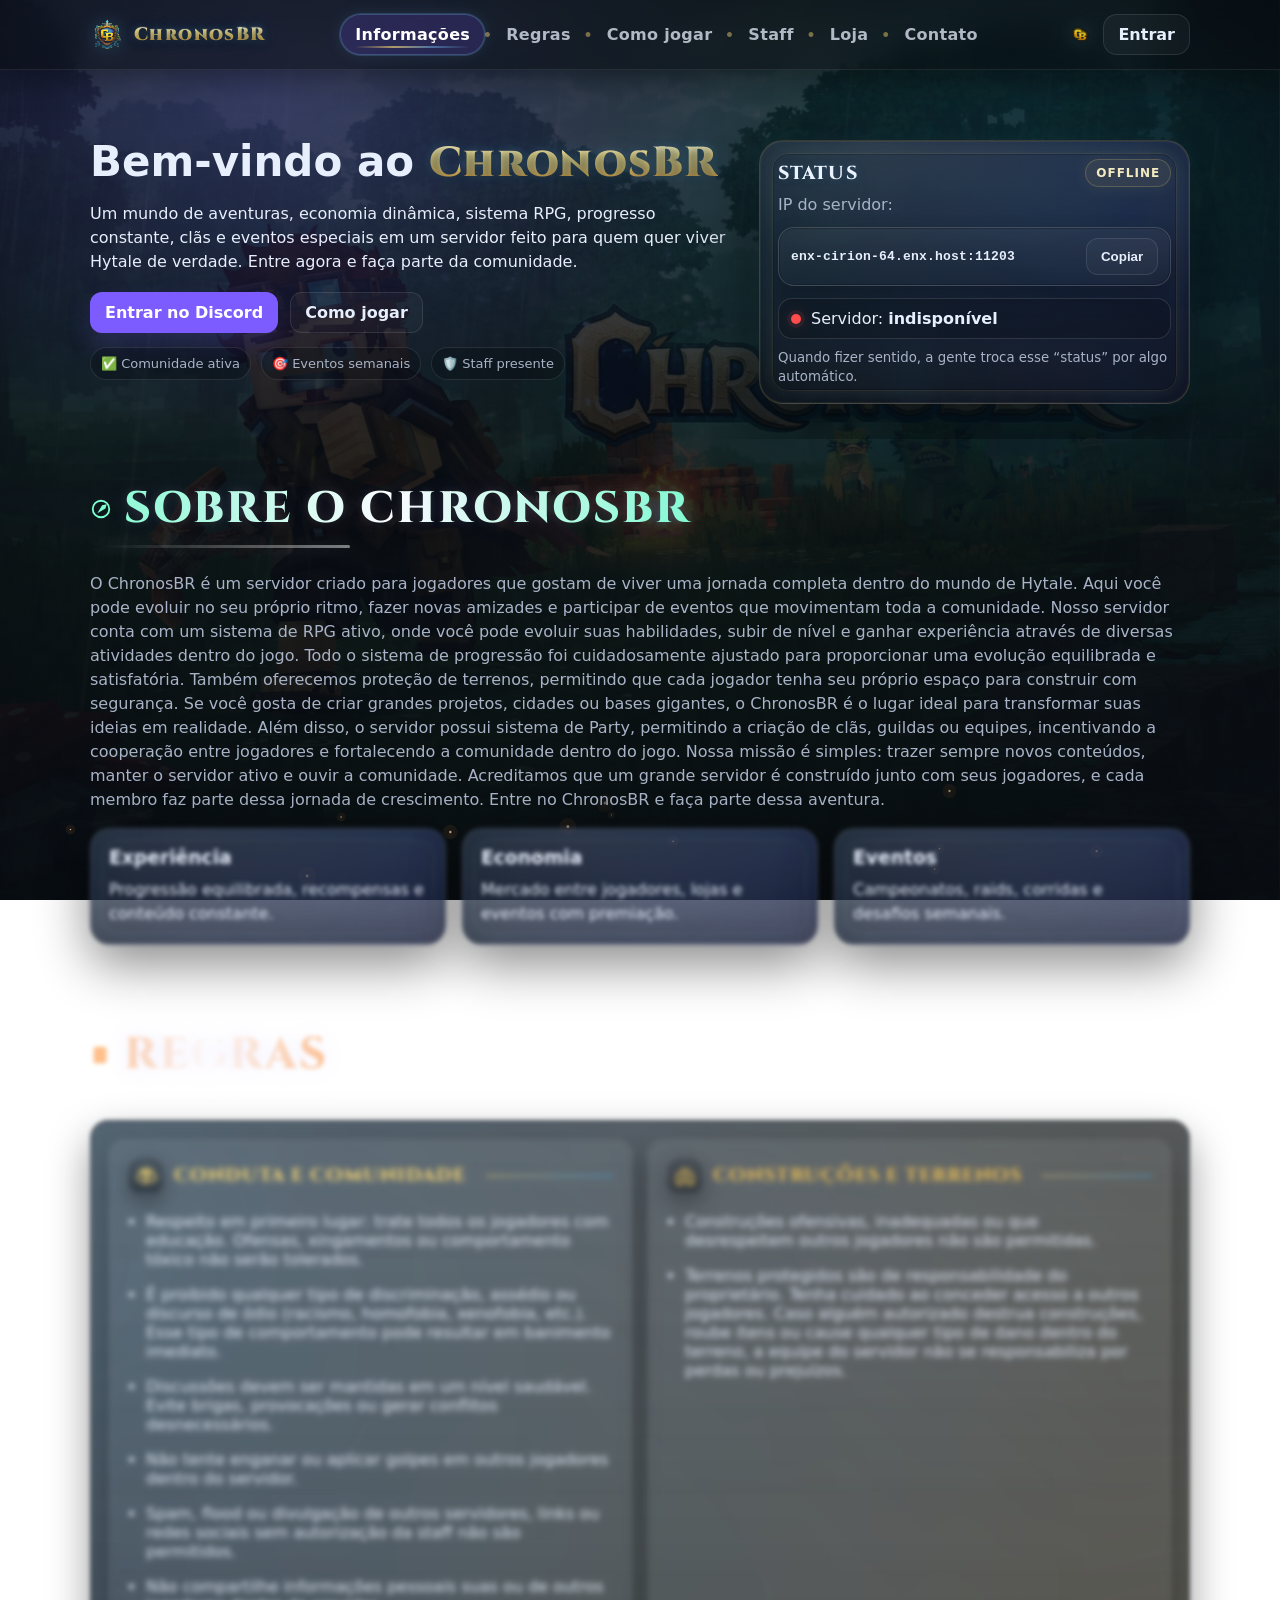
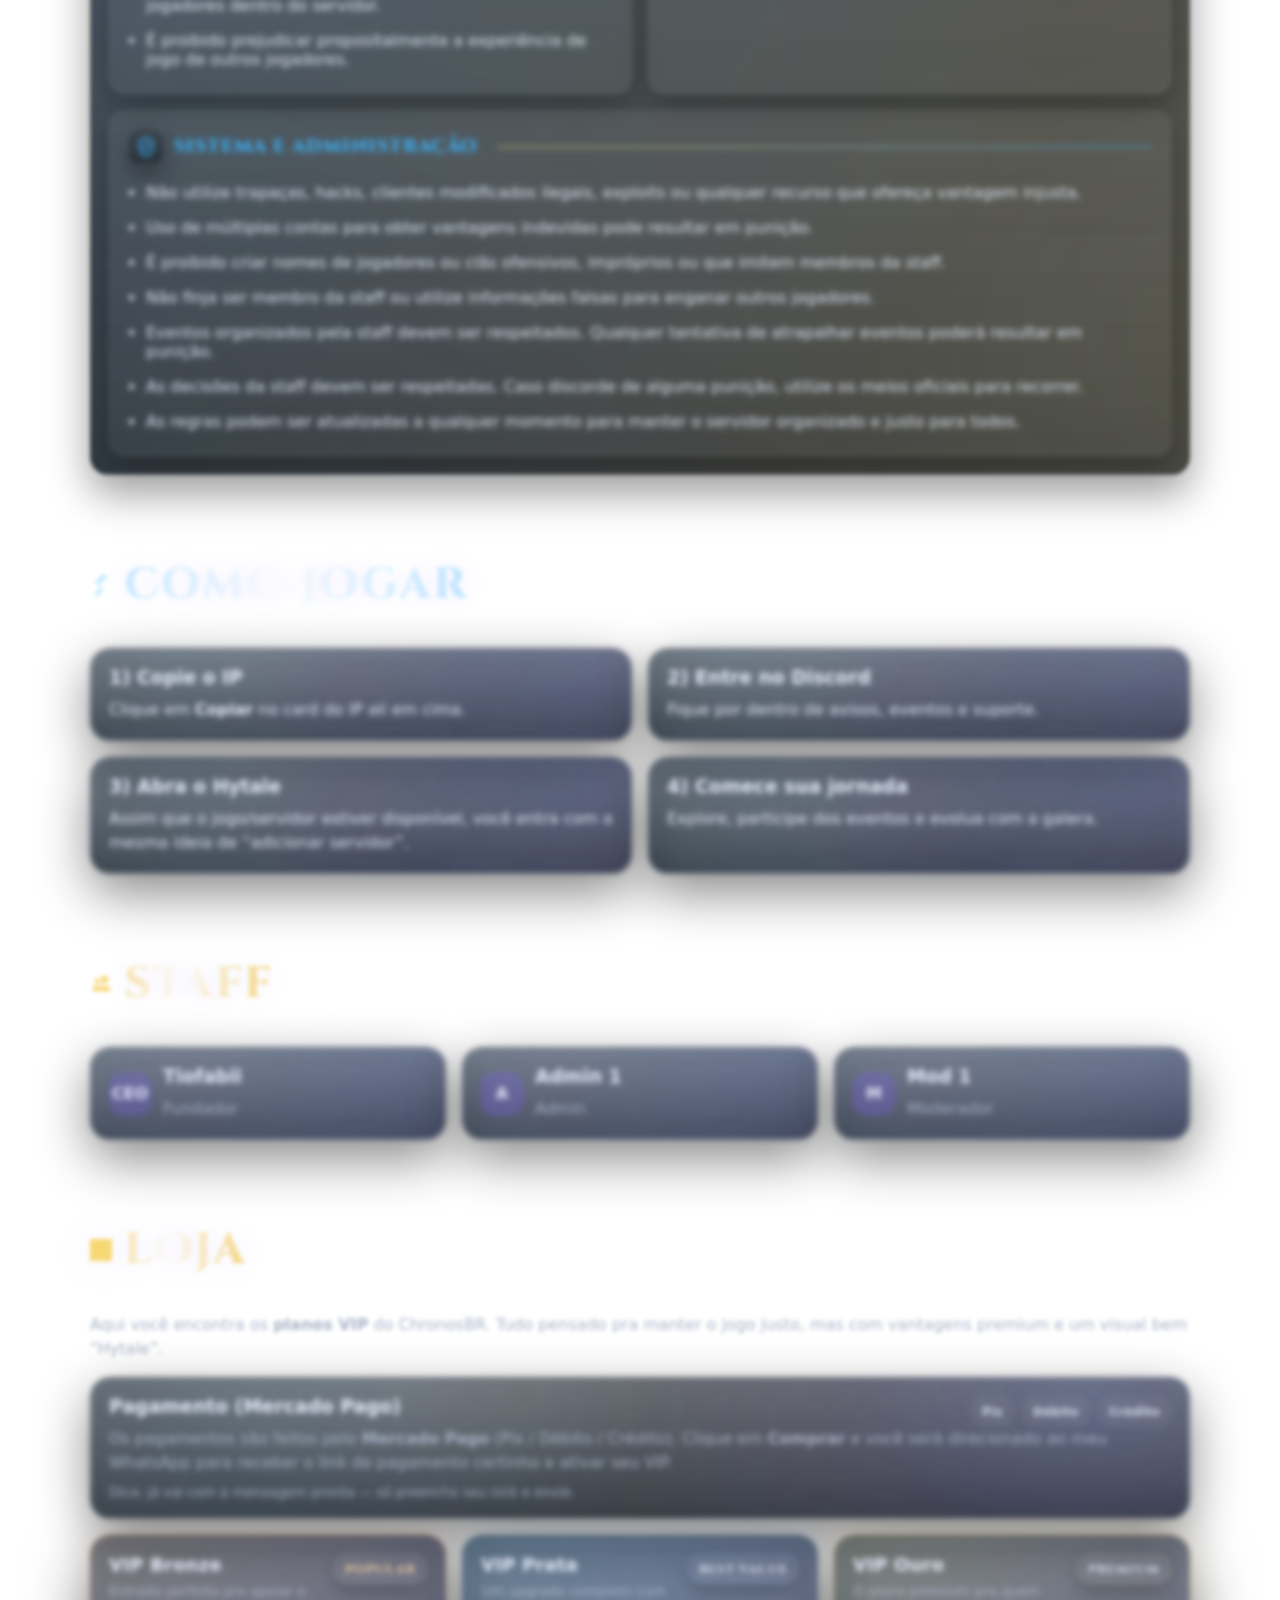
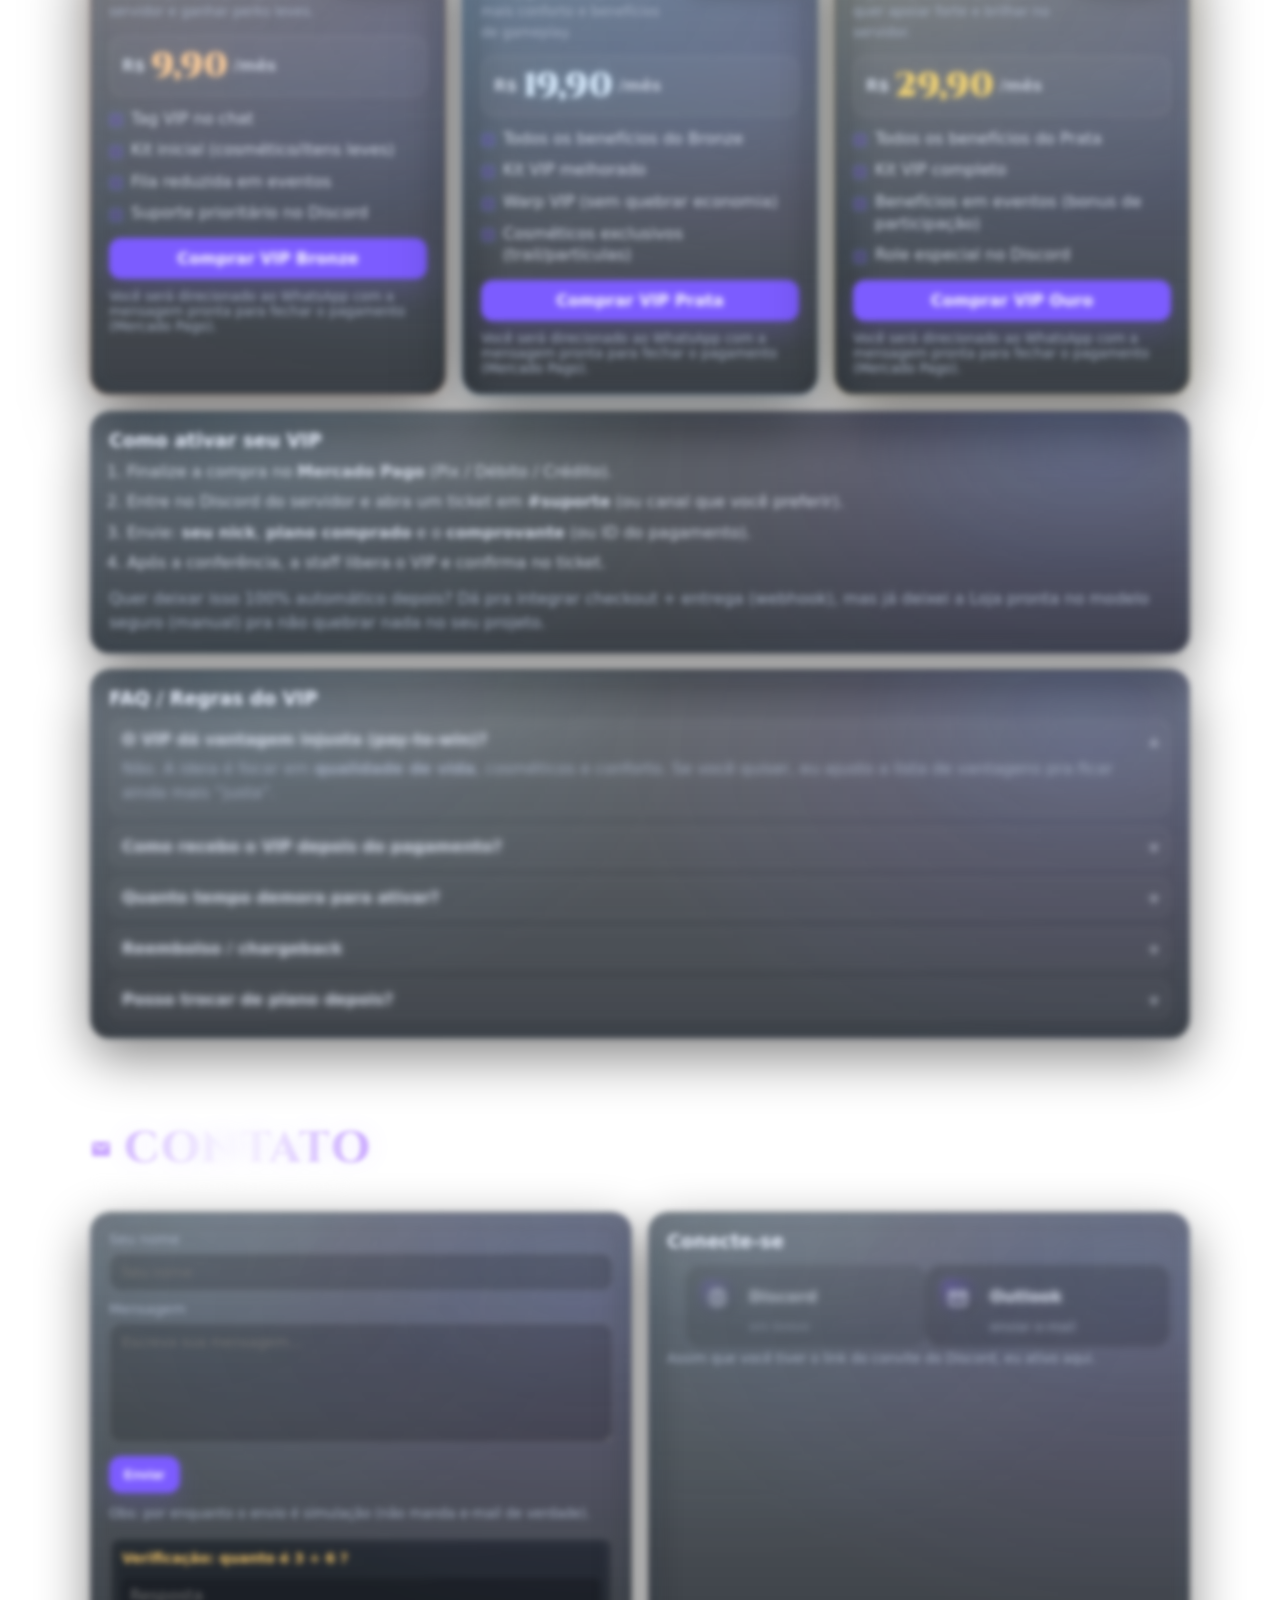
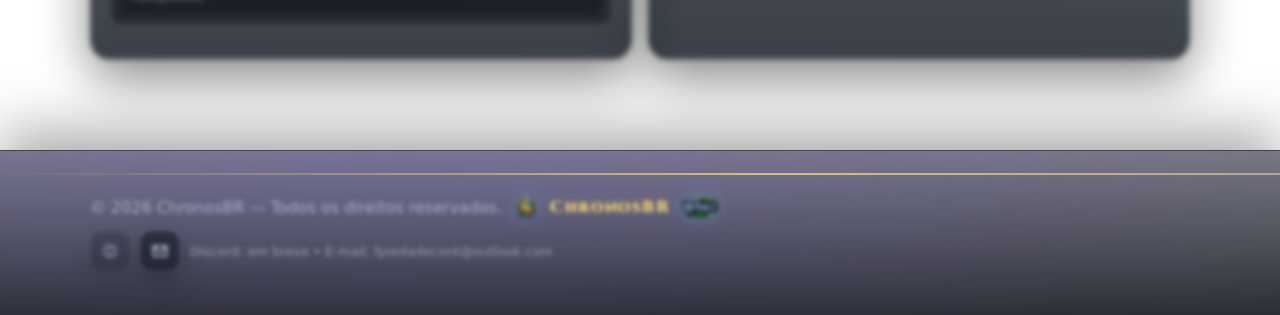
==== commit f514bc31: "paginas e css separados junto de elementos do site" ====
--- a/site-hytale-server/index.html
+++ b/site-hytale-server/index.html
@@ -9,7 +9,7 @@
     <link href="https://fonts.googleapis.com" rel="preconnect" />
     <link crossorigin="" href="https://fonts.gstatic.com" rel="preconnect" />
     <link href="https://fonts.googleapis.com/css2?family=Cinzel:wght@600;700;800&amp;display=swap" rel="stylesheet" />
-    <link href="./assets/css/style.css" rel="stylesheet" />
+    <link href="./assets/css/index.css" rel="stylesheet" />
 </head>
 
 <body>
@@ -592,7 +592,9 @@
             </div>
         </div>
     </footer>
-    <script defer="" src="./assets/js/main.js"></script>
+
+    <script src="./assets/js/FireSpark.js"></script>
+    <script src="./assets/js/main.js"></script>
 </body>
 
 </html>
--- a/site-hytale-server/assets/css/index.css
+++ b/site-hytale-server/assets/css/index.css
@@ -0,0 +1,2255 @@
+:root {
+    --bg: #0b0f16;
+    --text: #e7eefc;
+    --muted: #a8b3c7;
+    --accent: #7c5cff;
+    --border: rgba(255, 255, 255, .10);
+
+    /* Paleta “logo” */
+    --logo-gold: #f7d774;
+    --logo-gold-hi: #fff4c9;
+    --logo-gold-mid: #e8bd58;
+    --logo-gold-deep: #b8791f;
+    --logo-shadow: rgba(0, 0, 0, .45);
+    --logo-glow: rgba(120, 200, 255, .28);
+    --logo-glow-2: rgba(120, 200, 255, .16);
+
+    /* Hytale glass */
+    --glassA: rgba(10, 16, 24, .62);
+    --glassB: rgba(10, 16, 24, .80);
+    --glassBorder: rgba(255, 255, 255, .14);
+
+    --runeGold: rgba(247, 215, 116, .18);
+    --runeGoldSoft: rgba(247, 215, 116, .10);
+    --runeCyan: rgba(120, 200, 255, .14);
+    --runeCyanSoft: rgba(120, 200, 255, .08);
+
+    /* Faíscas (CSS) - mantidas só como referência, desativadas */
+    --sparkA: rgba(255, 190, 90, .22);
+    --sparkB: rgba(255, 120, 40, .18);
+    --sparkC: rgba(255, 255, 255, .10);
+}
+
+* {
+    box-sizing: border-box
+}
+
+html {
+    scroll-behavior: smooth
+}
+
+body {
+    margin: 0;
+    font-family: system-ui, -apple-system, Segoe UI, Roboto, Ubuntu, Cantarell, Noto Sans, sans-serif;
+    color: var(--text);
+
+    background-image: url("../img/bg-chronosbr.png");
+    background-size: cover;
+    background-position: center;
+    background-attachment: fixed;
+    background-repeat: no-repeat;
+
+    position: relative;
+    min-height: 100vh;
+}
+
+/* camada de contraste do fundo */
+body::before {
+    content: "";
+    position: fixed;
+    inset: 0;
+    z-index: 0;
+    background:
+        radial-gradient(900px 600px at 20% 10%, rgba(124, 92, 255, .22), transparent 60%),
+        radial-gradient(800px 600px at 80% 25%, rgba(0, 200, 255, .12), transparent 55%),
+        linear-gradient(to bottom, rgba(8, 12, 18, .76), rgba(8, 12, 18, .90));
+    pointer-events: none;
+}
+
+/* FAÍSCAS (CSS) — DESATIVADO (usando canvas no JS) */
+body::after {
+    content: "";
+    display: none;
+}
+
+/* elevar o conteúdo acima das camadas do body */
+.site,
+.topbar,
+.footer {
+    position: relative;
+    z-index: 2;
+}
+
+a {
+    color: inherit;
+    text-decoration: none
+}
+
+.container {
+    width: min(1100px, 92%);
+    margin: 0 auto
+}
+
+.topbar {
+    position: sticky;
+    top: 0;
+    z-index: 10;
+    background: rgba(8, 12, 18, .55);
+    backdrop-filter: blur(12px);
+    border-bottom: 1px solid var(--border);
+}
+
+.topbar__inner {
+    display: flex;
+    align-items: center;
+    justify-content: space-between;
+    padding: 14px 0;
+}
+
+/* LOGO */
+.brand__text,
+.hero h1 .accent {
+    font-family: "Cinzel", serif;
+    font-weight: 900;
+    letter-spacing: 1.4px;
+    display: inline-block;
+    position: relative;
+
+    color: var(--logo-gold);
+    text-shadow:
+        0 2px 8px var(--logo-shadow),
+        0 0 10px var(--logo-glow),
+        0 0 22px var(--logo-glow-2);
+}
+
+@supports (-webkit-background-clip: text) {
+
+    .brand__text,
+    .hero h1 .accent {
+        background-image: linear-gradient(180deg,
+                var(--logo-gold-hi) 0%,
+                var(--logo-gold) 32%,
+                var(--logo-gold-mid) 62%,
+                var(--logo-gold-deep) 100%);
+        background-clip: text;
+        -webkit-background-clip: text;
+        -webkit-text-fill-color: transparent;
+    }
+
+    .brand__text::before,
+    .hero h1 .accent::before {
+        content: attr(data-text);
+        position: absolute;
+        inset: 0;
+        pointer-events: none;
+        color: transparent;
+        -webkit-text-fill-color: transparent;
+        background-image: linear-gradient(180deg,
+                rgba(255, 255, 255, .65),
+                rgba(255, 255, 255, 0) 55%);
+        background-clip: text;
+        -webkit-background-clip: text;
+        opacity: .22;
+        transform: translateY(-1px);
+        filter: blur(.2px);
+    }
+}
+
+@media (hover:hover) {
+
+    .brand__text::after,
+    .hero h1 .accent::after {
+        content: "";
+        position: absolute;
+        left: -55%;
+        top: -12%;
+        height: 124%;
+        width: 48%;
+        transform: skewX(-18deg);
+        background: linear-gradient(90deg,
+                rgba(255, 255, 255, 0),
+                rgba(255, 255, 255, .28),
+                rgba(255, 255, 255, 0));
+        opacity: 0;
+        pointer-events: none;
+    }
+
+    .brand__text:hover::after,
+    .hero h1 .accent:hover::after {
+        opacity: 1;
+        animation: logoShine 1.25s ease-in-out 1;
+    }
+
+    @keyframes logoShine {
+        0% {
+            left: -55%;
+            opacity: 0;
+        }
+
+        18% {
+            opacity: .95;
+        }
+
+        100% {
+            left: 120%;
+            opacity: 0;
+        }
+    }
+}
+
+.brand {
+    font-size: 18px;
+    display: inline-flex;
+    align-items: center;
+    gap: 10px;
+    text-decoration: none;
+}
+
+.brand__crest {
+    width: 34px;
+    height: 34px;
+    object-fit: contain;
+    filter: drop-shadow(0 0 10px rgba(90, 190, 255, .22));
+}
+
+.brand__text {
+    line-height: 1;
+}
+
+
+/* ========================================================= */
+
+.nav {
+    display: flex;
+    gap: 18px
+}
+
+.nav a {
+    color: var(--muted)
+}
+
+.nav a:hover {
+    color: var(--text)
+}
+
+.menuBtn {
+    display: none;
+    border: 1px solid var(--border);
+    background: rgba(255, 255, 255, .04);
+    color: var(--text);
+    border-radius: 10px;
+    padding: 8px 10px;
+}
+
+.hero {
+    padding: 70px 0 35px;
+    position: relative;
+    overflow: hidden;
+}
+
+.hero__inner {
+    position: relative;
+    z-index: 1;
+    display: grid;
+    grid-template-columns: 1.2fr .8fr;
+    gap: 22px;
+    align-items: stretch;
+}
+
+.hero__crest {
+    position: absolute;
+
+    /* mais para o lado (não cobre textos) */
+    right: -220px;
+    top: 52%;
+    transform: translateY(-50%);
+
+    /* levemente menor e mais “limpo” */
+    width: min(520px, 44vw);
+    height: auto;
+
+    opacity: .11;
+    pointer-events: none;
+
+    /* fade na borda esquerda pra não “entrar” no texto */
+    -webkit-mask-image: radial-gradient(circle at 100% 50%, #000 0%, #000 55%, transparent 80%);
+    mask-image: radial-gradient(circle at 100% 50%, #000 0%, #000 55%, transparent 80%);
+
+    filter:
+        drop-shadow(0 0 22px rgba(90, 190, 255, .18))
+        drop-shadow(0 0 18px rgba(247, 215, 116, .10));
+
+    mix-blend-mode: screen;
+    z-index: 0;
+}
+
+
+/* Marca d'água extra do monograma na área de pagamento (bem sutil) */
+.vipPay{
+    position: relative;
+    overflow: hidden;
+}
+
+.vipPay::after{
+    /* marca d’água removida do card de pagamento para não atrapalhar leitura */
+    content: "";
+    display: none;
+}
+
+
+.vipPay > *{
+    position: relative;
+    z-index: 1;
+}
+
+
+
+h1 {
+    font-size: 42px;
+    line-height: 1.05;
+    margin: 0 0 10px
+}
+
+.accent {
+    color: var(--accent)
+}
+
+p {
+    line-height: 1.5
+}
+
+.muted {
+    color: var(--muted)
+}
+
+.hero__actions {
+    display: flex;
+    gap: 12px;
+    margin: 18px 0 12px
+}
+
+/* Botões */
+.btn {
+    display: inline-flex;
+    align-items: center;
+    justify-content: center;
+    padding: 10px 14px;
+    border-radius: 12px;
+    border: 1px solid var(--border);
+    font-weight: 700;
+    cursor: pointer;
+    background: rgba(255, 255, 255, .04);
+    color: var(--text);
+    position: relative;
+    overflow: hidden;
+    transform: translateZ(0);
+    transition: transform .18s ease, filter .18s ease, box-shadow .18s ease, border-color .18s ease;
+}
+
+.btn.primary {
+    background: var(--accent);
+    border-color: transparent;
+    color: white;
+    box-shadow: 0 12px 26px rgba(124, 92, 255, .18);
+}
+
+.btn.primary::after {
+    content: "";
+    position: absolute;
+    left: -60%;
+    top: -20%;
+    width: 55%;
+    height: 140%;
+    transform: skewX(-18deg);
+    background: linear-gradient(90deg, rgba(255, 255, 255, 0), rgba(255, 255, 255, .28), rgba(255, 255, 255, 0));
+    opacity: 0;
+    pointer-events: none;
+}
+
+@media (hover:hover) {
+    .btn:hover {
+        transform: translateY(-2px);
+        box-shadow: 0 18px 34px rgba(0, 0, 0, .35);
+        border-color: rgba(255, 255, 255, .18);
+    }
+
+    .btn.primary:hover {
+        filter: brightness(1.08);
+        box-shadow:
+            0 18px 40px rgba(124, 92, 255, .22),
+            0 0 22px rgba(120, 200, 255, .12);
+    }
+
+    .btn.primary:hover::after {
+        opacity: 1;
+        animation: btnShine 1.2s ease-in-out 1;
+    }
+
+    @keyframes btnShine {
+        0% {
+            left: -60%;
+            opacity: 0;
+        }
+
+        20% {
+            opacity: .95;
+        }
+
+        100% {
+            left: 120%;
+            opacity: 0;
+        }
+    }
+}
+
+.btn.ghost {
+    background: rgba(255, 255, 255, .03)
+}
+
+.btn.ghost:hover {
+    border-color: rgba(255, 255, 255, .18)
+}
+
+.chips {
+    display: flex;
+    flex-wrap: wrap;
+    gap: 10px;
+    margin-top: 14px
+}
+
+.chip {
+    font-size: 13px;
+    padding: 8px 10px;
+    border: 1px solid var(--border);
+    border-radius: 999px;
+    background: rgba(8, 12, 18, .35);
+    color: var(--muted);
+    backdrop-filter: blur(8px);
+}
+
+.section {
+    padding: 40px 0
+}
+
+/* =========================================================
+   CARD (GLOBAL) — estilo Hytale para TODOS
+   ========================================================= */
+.card {
+    padding: 18px;
+
+    position: relative;
+    overflow: hidden;
+    border-radius: 20px;
+
+    background:
+        radial-gradient(760px 520px at 15% 10%, rgba(120, 200, 255, .10), transparent 58%),
+        radial-gradient(820px 520px at 92% 22%, rgba(124, 92, 255, .12), transparent 60%),
+        linear-gradient(to bottom, var(--glassA), var(--glassB));
+
+    border: 1px solid var(--glassBorder);
+
+    box-shadow:
+        0 18px 52px rgba(0, 0, 0, .48),
+        0 0 0 1px rgba(120, 200, 255, .05) inset;
+
+    backdrop-filter: blur(12px);
+    transition: transform .18s ease, box-shadow .18s ease, border-color .18s ease, filter .18s ease;
+}
+
+/* runas/borda interna */
+.card::after {
+    content: "";
+    position: absolute;
+    inset: 12px;
+    border-radius: 16px;
+    pointer-events: none;
+
+    border: 1px solid rgba(255, 255, 255, .10);
+    box-shadow:
+        0 0 0 1px rgba(0, 0, 0, .22) inset,
+        0 0 18px rgba(120, 200, 255, .06);
+    opacity: .85;
+}
+
+/* brilho superior */
+.card::before {
+    content: "";
+    position: absolute;
+    inset: -2px;
+    pointer-events: none;
+    background:
+        radial-gradient(520px 240px at 28% 0%, rgba(255, 255, 255, .10), transparent 56%),
+        radial-gradient(420px 260px at 90% 12%, rgba(120, 200, 255, .10), transparent 56%);
+    opacity: .85;
+}
+
+@media (hover:hover) {
+    .card:hover {
+        transform: translateY(-4px) rotateX(1.6deg) rotateY(-1.6deg);
+        box-shadow:
+            0 24px 66px rgba(0, 0, 0, .58),
+            0 0 30px rgba(120, 200, 255, .08);
+        border-color: rgba(255, 255, 255, .18);
+        filter: brightness(1.02);
+    }
+}
+
+/* conteúdo sempre acima das camadas */
+.card>* {
+    position: relative;
+    z-index: 1;
+}
+
+.section .grid3,
+.section .grid2,
+.hero__inner {
+    perspective: 900px;
+}
+
+.grid3 {
+    display: grid;
+    grid-template-columns: repeat(3, 1fr);
+    gap: 16px;
+    margin-top: 16px
+}
+
+.grid2 {
+    display: grid;
+    grid-template-columns: repeat(2, 1fr);
+    gap: 16px;
+    margin-top: 16px
+}
+
+.rules {
+    color: var(--muted);
+    line-height: 1.8
+}
+
+
+/* títulos dentro de cards */
+.card h3 {
+    margin: 0 0 10px;
+}
+
+.card p {
+    margin: 0 0 10px;
+}
+
+.card p:last-child {
+    margin-bottom: 0;
+}
+
+/* =========================================================
+   STATUS CARD — ainda mais Hytale
+   ========================================================= */
+.statusCard {
+    border-radius: 24px;
+    border-color: rgba(247, 215, 116, .18);
+    box-shadow:
+        0 26px 76px rgba(0, 0, 0, .62),
+        0 0 0 1px rgba(247, 215, 116, .06) inset,
+        0 0 22px rgba(120, 200, 255, .08);
+}
+
+.statusCard::after {
+    border-color: rgba(247, 215, 116, .12);
+    box-shadow:
+        0 0 0 1px rgba(0, 0, 0, .22) inset,
+        0 0 18px rgba(247, 215, 116, .08),
+        0 0 18px rgba(120, 200, 255, .06);
+}
+
+/* Header do status */
+.statusHeader {
+    display: flex;
+    align-items: center;
+    justify-content: space-between;
+    gap: 12px;
+    margin-bottom: 6px;
+}
+
+.statusCard h3 {
+    margin: 0;
+    font-family: "Cinzel", serif;
+    letter-spacing: 1.1px;
+    text-transform: uppercase;
+    font-weight: 800;
+    color: #eaf3ff;
+    text-shadow:
+        0 0 10px rgba(120, 200, 255, .16),
+        0 0 22px rgba(124, 92, 255, .10);
+}
+
+.statusBadge {
+    display: inline-flex;
+    align-items: center;
+    gap: 8px;
+    padding: 6px 10px;
+    border-radius: 999px;
+    border: 1px solid rgba(247, 215, 116, .20);
+    background: rgba(247, 215, 116, .08);
+    color: rgba(255, 244, 201, .95);
+    font-weight: 900;
+    letter-spacing: 1px;
+    font-size: 12px;
+    box-shadow: 0 0 18px rgba(247, 215, 116, .08);
+}
+
+/* statusRow estilo “painel” */
+.statusRow {
+    display: flex;
+    gap: 10px;
+    align-items: center;
+    margin: 12px 0 8px;
+    padding: 10px 12px;
+    border-radius: 14px;
+    border: 1px solid rgba(255, 255, 255, .12);
+    background: rgba(0, 0, 0, .16);
+}
+
+/* Dot premium */
+.dot {
+    width: 10px;
+    height: 10px;
+    border-radius: 999px;
+    background: #ff4d4d;
+    box-shadow:
+        0 0 0 4px rgba(255, 77, 77, .10),
+        0 0 18px rgba(255, 77, 77, .22);
+    animation: pulseDotOff 2.8s ease-in-out infinite;
+}
+
+.dot.online {
+    background: #38ff9a;
+    box-shadow:
+        0 0 0 4px rgba(56, 255, 154, .14),
+        0 0 18px rgba(56, 255, 154, .22);
+    animation: pulseDotOn 1.7s ease-in-out infinite;
+}
+
+@keyframes pulseDotOff {
+
+    0%,
+    100% {
+        transform: scale(1);
+        opacity: .95;
+    }
+
+    50% {
+        transform: scale(1.08);
+        opacity: .80;
+    }
+}
+
+@keyframes pulseDotOn {
+
+    0%,
+    100% {
+        transform: scale(1);
+        opacity: 1;
+    }
+
+    50% {
+        transform: scale(1.18);
+        opacity: .78;
+    }
+}
+
+@media (prefers-reduced-motion: reduce) {
+    .dot {
+        animation: none;
+    }
+}
+
+/* IP box mais integrado ao visual */
+.ipBox {
+    display: flex;
+    gap: 10px;
+    align-items: center;
+    justify-content: space-between;
+
+    border: 1px solid rgba(255, 255, 255, .14);
+    border-radius: 16px;
+    padding: 10px 12px;
+
+    background: linear-gradient(to bottom, rgba(255, 255, 255, .05), rgba(255, 255, 255, .02));
+    box-shadow:
+        0 0 0 1px rgba(0, 0, 0, .22) inset,
+        0 10px 22px rgba(0, 0, 0, .20);
+
+    margin: 10px 0 12px;
+}
+
+.ipBox code {
+    color: var(--text);
+    font-weight: 850;
+    letter-spacing: .2px;
+    word-break: break-all;
+}
+
+/* staff */
+.staff {
+    display: flex;
+    gap: 12px;
+    align-items: center
+}
+
+.avatar {
+    width: 42px;
+    height: 42px;
+    border-radius: 14px;
+    display: grid;
+    place-items: center;
+    background: rgba(124, 92, 255, .25);
+    border: 1px solid rgba(124, 92, 255, .35);
+    font-weight: 900;
+}
+
+/* form */
+label {
+    display: block;
+    margin-bottom: 10px;
+    color: var(--muted);
+    font-size: 14px
+}
+
+input,
+textarea {
+    width: 100%;
+    margin-top: 6px;
+    padding: 10px 12px;
+    border-radius: 12px;
+    border: 1px solid rgba(255, 255, 255, .14);
+    background: rgba(0, 0, 0, .18);
+    color: var(--text);
+    outline: none;
+    font: inherit;
+}
+
+textarea {
+    resize: vertical;
+    min-height: 120px
+}
+
+input:focus,
+textarea:focus {
+    border-color: rgba(124, 92, 255, .55)
+}
+
+.links {
+    margin: 10px 0 0;
+    padding-left: 18px;
+    color: var(--muted)
+}
+
+.links a {
+    color: var(--text)
+}
+
+.links a:hover {
+    color: var(--accent)
+}
+
+/* ===== Conecte-se (Discord / Outlook) ===== */
+.social-links {
+    display: grid;
+    grid-template-columns: repeat(2, minmax(0, 1fr));
+    gap: 12px;
+    margin-top: 12px;
+}
+
+.social-link {
+    display: grid;
+    grid-template-columns: 40px 1fr;
+    column-gap: 12px;
+    row-gap: 2px;
+    align-items: center;
+    padding: 12px 12px;
+    border-radius: 16px;
+    border: 1px solid rgba(255, 255, 255, .12);
+    background: rgba(0, 0, 0, .18);
+    color: var(--text);
+    text-decoration: none;
+    transition: transform .15s ease, border-color .15s ease, background .15s ease;
+}
+
+.social-link:hover {
+    transform: translateY(-1px);
+    border-color: rgba(124, 92, 255, .45);
+    background: rgba(0, 0, 0, .22);
+}
+
+.social-icon {
+    width: 40px;
+    height: 40px;
+    display: grid;
+    place-items: center;
+    border-radius: 14px;
+    background: radial-gradient(80% 80% at 30% 20%, rgba(124, 92, 255, .25), rgba(0, 0, 0, .06));
+    border: 1px solid rgba(255, 255, 255, .10);
+}
+
+.social-label {
+    font-weight: 700;
+    letter-spacing: .2px;
+    line-height: 1.1;
+}
+
+.social-sub {
+    grid-column: 2;
+    color: var(--muted);
+    font-size: 13px;
+    line-height: 1.2;
+}
+
+.social-link.disabled {
+    opacity: .65;
+    cursor: not-allowed;
+    pointer-events: none;
+}
+
+.footer {
+    border-top: 1px solid var(--border);
+    padding: 22px 0;
+    margin-top: 20px;
+    background: rgba(8, 12, 18, .55);
+    backdrop-filter: blur(12px);
+}
+
+.footer__inner {
+    display: flex;
+    justify-content: space-between;
+    align-items: center
+}
+
+/* ===== TÍTULOS Hytale ===== */
+.title-fantasy {
+    font-family: "Cinzel", serif;
+    font-size: 44px;
+    font-weight: 800;
+    letter-spacing: 2px;
+    text-transform: uppercase;
+    margin: 0 0 18px;
+
+    display: inline-flex;
+    align-items: center;
+    gap: 12px;
+    position: relative;
+
+    color: #e7eefc;
+    text-shadow:
+        0 0 10px rgba(255, 255, 255, .12),
+        0 0 26px rgba(124, 92, 255, .12);
+}
+
+.title-fantasy::before {
+    content: "";
+    width: 22px;
+    height: 22px;
+    flex: 0 0 22px;
+
+    background-color: currentColor;
+
+    -webkit-mask: var(--title-icon) center/contain no-repeat;
+    mask: var(--title-icon) center/contain no-repeat;
+
+    filter: drop-shadow(0 0 6px rgba(255, 255, 255, .18)) drop-shadow(0 0 16px rgba(124, 92, 255, .10));
+
+    background-image: none;
+    background-size: 220% 100%;
+    background-position: 0% 50%;
+}
+
+@media (hover:hover) {
+    .title-fantasy:hover::before {
+        background-image: linear-gradient(90deg,
+                currentColor 0%,
+                currentColor 35%,
+                rgba(120, 200, 255, .95) 50%,
+                currentColor 65%,
+                currentColor 100%);
+        animation: iconEnergySweep 1.9s ease-in-out infinite;
+        filter: drop-shadow(0 0 7px rgba(255, 255, 255, .22)) drop-shadow(0 0 18px rgba(120, 200, 255, .18)) drop-shadow(0 0 16px rgba(124, 92, 255, .12));
+    }
+}
+
+.title-fantasy:focus-visible::before {
+    background-image: linear-gradient(90deg,
+            currentColor 0%,
+            currentColor 35%,
+            rgba(120, 200, 255, .95) 50%,
+            currentColor 65%,
+            currentColor 100%);
+    animation: iconEnergySweep 1.9s ease-in-out infinite;
+    filter: drop-shadow(0 0 7px rgba(255, 255, 255, .22)) drop-shadow(0 0 18px rgba(120, 200, 255, .18)) drop-shadow(0 0 16px rgba(124, 92, 255, .12));
+}
+
+.title-fantasy::after {
+    content: "";
+    position: absolute;
+    left: 0;
+    bottom: -10px;
+    width: min(260px, 85vw);
+    height: 3px;
+    border-radius: 999px;
+    opacity: .95;
+    background: linear-gradient(90deg, rgba(0, 0, 0, 0), rgba(255, 255, 255, .55), rgba(0, 0, 0, 0));
+    box-shadow: 0 0 16px rgba(255, 255, 255, .18);
+    background-size: 220% 100%;
+    background-position: 0% 50%;
+    transition: filter .18s ease;
+}
+
+@media (hover:hover) {
+    .title-fantasy:hover::after {
+        animation: titleLineShine 1.4s ease-in-out 1;
+        filter: drop-shadow(0 0 10px rgba(120, 200, 255, .16));
+    }
+
+    @keyframes titleLineShine {
+        0% {
+            background-position: 0% 50%;
+            opacity: .55;
+        }
+
+        50% {
+            background-position: 100% 50%;
+            opacity: 1;
+        }
+
+        100% {
+            background-position: 0% 50%;
+            opacity: .85;
+        }
+    }
+}
+
+@keyframes iconEnergySweep {
+    0% {
+        background-position: 0% 50%;
+    }
+
+    100% {
+        background-position: 100% 50%;
+    }
+}
+
+.t-gold {
+    color: #f7d774;
+}
+
+.t-ice {
+    color: #bfe9ff;
+}
+
+.t-emerald {
+    color: #7dffcf;
+}
+
+.t-amethyst {
+    color: #caa8ff;
+}
+
+.t-copper {
+    color: #ffbf8a;
+}
+
+@supports (-webkit-background-clip: text) {
+    .title-fantasy {
+        background-clip: text;
+        -webkit-background-clip: text;
+        -webkit-text-fill-color: transparent;
+    }
+
+    .t-gold {
+        background-image: linear-gradient(90deg, #f7d774, #ffffff, #f7d774);
+    }
+
+    .t-ice {
+        background-image: linear-gradient(90deg, #bfe9ff, #ffffff, #bfe9ff);
+    }
+
+    .t-emerald {
+        background-image: linear-gradient(90deg, #7dffcf, #ffffff, #7dffcf);
+    }
+
+    .t-amethyst {
+        background-image: linear-gradient(90deg, #caa8ff, #ffffff, #caa8ff);
+    }
+
+    .t-copper {
+        background-image: linear-gradient(90deg, #ffbf8a, #ffffff, #ffbf8a);
+    }
+}
+
+@media (prefers-reduced-motion: reduce) {
+
+    .title-fantasy:hover::before,
+    .title-fantasy:focus-visible::before {
+        animation: none;
+    }
+
+    .title-fantasy:hover::after {
+        animation: none;
+    }
+}
+
+/* ÍCONES */
+#sobre .title-fantasy {
+    --title-icon: url("data:image/svg+xml,%3Csvg xmlns='http://www.w3.org/2000/svg' viewBox='0 0 24 24'%3E%3Cpath fill='black' d='M12 2a10 10 0 1 0 10 10A10 10 0 0 0 12 2Zm0 18a8 8 0 1 1 8-8 8 8 0 0 1-8 8Zm1.2-12.2-5.2 8.9 8.9-5.2 1.3-4.7Z'/%3E%3C/svg%3E");
+}
+
+#regras .title-fantasy {
+    --title-icon: url("data:image/svg+xml,%3Csvg xmlns='http://www.w3.org/2000/svg' viewBox='0 0 24 24'%3E%3Cpath fill='black' d='M6 3h9a3 3 0 0 1 3 3v12a3 3 0 0 1-3 3H6a2 2 0 0 1-2-2V5a2 2 0 0 1 2-2Zm1 4h9v2H7V7Zm0 4h9v2H7v-2Zm0 4h7v2H7v-2Z'/%3E%3C/svg%3E");
+}
+
+#como-jogar .title-fantasy {
+    --title-icon: url("data:image/svg+xml,%3Csvg xmlns='http://www.w3.org/2000/svg' viewBox='0 0 24 24'%3E%3Cpath fill='black' d='M19 3 9 13l-1-4-4 1L14 0l5 3ZM5 21l7-7 3 3-7 7H5v-3Z'/%3E%3C/svg%3E");
+}
+
+#staff .title-fantasy {
+    --title-icon: url("data:image/svg+xml,%3Csvg xmlns='http://www.w3.org/2000/svg' viewBox='0 0 24 24'%3E%3Cpath fill='black' d='M16 11a4 4 0 1 0-4-4 4 4 0 0 0 4 4ZM8 12a3 3 0 1 0-3-3 3 3 0 0 0 3 3Zm8 2c-3.3 0-6 1.7-6 4v2h12v-2c0-2.3-2.7-4-6-4ZM8 14c-2.8 0-5 1.4-5 3.3V20h6.6v-2c0-1.6.8-3 2-3.9A8.5 8.5 0 0 0 8 14Z'/%3E%3C/svg%3E");
+}
+
+#contato .title-fantasy {
+    --title-icon: url("data:image/svg+xml,%3Csvg xmlns='http://www.w3.org/2000/svg' viewBox='0 0 24 24'%3E%3Cpath fill='black' d='M20 4H4a2 2 0 0 0-2 2v12a2 2 0 0 0 2 2h16a2 2 0 0 0 2-2V6a2 2 0 0 0-2-2Zm0 4-8 5L4 8V6l8 5 8-5v2Z'/%3E%3C/svg%3E");
+}
+
+/* responsivo */
+@media (max-width: 900px) {
+    .hero__inner {
+        grid-template-columns: 1fr
+    }
+
+    .hero__crest {
+        display: none;
+    }
+}
+
+@media (max-width: 720px) {
+    .card {
+        padding: 16px;
+    }
+
+    .nav {
+        display: none
+    }
+
+    .nav.open {
+        display: flex;
+        position: absolute;
+        right: 4%;
+        top: 62px;
+        flex-direction: column;
+        background: rgba(10, 16, 24, .92);
+        border: 1px solid var(--border);
+        padding: 12px;
+        border-radius: 16px;
+        width: min(260px, 92vw);
+        backdrop-filter: blur(12px);
+    }
+
+    .menuBtn {
+        display: inline-flex
+    }
+
+    .grid3 {
+        grid-template-columns: 1fr
+    }
+
+    .grid2 {
+        grid-template-columns: 1fr
+    }
+
+    body {
+        background-attachment: scroll;
+    }
+}
+
+/* =========================================
+   NAV (topbar) — mais Hytale / premium
+   Cole no FINAL do style.css
+   ========================================= */
+
+.topbar {
+    background: rgba(8, 12, 18, .52);
+    border-bottom: 1px solid rgba(255, 255, 255, .10);
+    box-shadow: 0 10px 24px rgba(0, 0, 0, .28);
+}
+
+.topbar__inner {
+    gap: 14px;
+}
+
+/* container do menu */
+.nav {
+    display: flex;
+    gap: 10px;
+    align-items: center;
+}
+
+/* links estilo “pílula mágica” */
+.nav a {
+    position: relative;
+    display: inline-flex;
+    align-items: center;
+
+    padding: 10px 12px;
+    border-radius: 999px;
+
+    color: rgba(231, 238, 252, .78);
+    font-weight: 700;
+    letter-spacing: .2px;
+
+    background: transparent;
+    border: 1px solid transparent;
+
+    transition: transform .16s ease, background .16s ease, border-color .16s ease, color .16s ease, box-shadow .16s ease;
+}
+
+/* linha “rúnica” embaixo do link (aparece no hover) */
+.nav a::after {
+    content: "";
+    position: absolute;
+    left: 12px;
+    right: 12px;
+    bottom: 6px;
+    height: 2px;
+    border-radius: 999px;
+
+    background: linear-gradient(90deg,
+            rgba(0, 0, 0, 0),
+            rgba(247, 215, 116, .55),
+            rgba(120, 200, 255, .35),
+            rgba(0, 0, 0, 0));
+
+    opacity: 0;
+    transform: translateY(3px);
+    transition: opacity .16s ease, transform .16s ease;
+    pointer-events: none;
+}
+
+/* hover premium */
+@media (hover:hover) {
+    .nav a:hover {
+        color: rgba(231, 238, 252, .98);
+        background: rgba(255, 255, 255, .05);
+        border-color: rgba(255, 255, 255, .14);
+        box-shadow:
+            0 10px 22px rgba(0, 0, 0, .28),
+            0 0 18px rgba(120, 200, 255, .08);
+        transform: translateY(-1px);
+    }
+
+    .nav a:hover::after {
+        opacity: 1;
+        transform: translateY(0);
+    }
+}
+
+/* foco no teclado */
+.nav a:focus-visible {
+    outline: none;
+    color: rgba(231, 238, 252, .98);
+    background: rgba(255, 255, 255, .05);
+    border-color: rgba(120, 200, 255, .22);
+    box-shadow:
+        0 0 0 3px rgba(120, 200, 255, .14),
+        0 10px 22px rgba(0, 0, 0, .28);
+}
+
+.nav a:focus-visible::after {
+    opacity: 1;
+    transform: translateY(0);
+}
+
+/* deixa o menu mais “encaixado” no topo em telas menores */
+@media (max-width: 900px) {
+    .nav a {
+        padding: 9px 10px;
+    }
+}
+
+/* ======================================================
+   NAV Hytale Premium + Separador Rúnico + Link Ativo
+   ====================================================== */
+
+.topbar {
+    background: rgba(8, 12, 18, .55);
+    border-bottom: 1px solid rgba(255, 255, 255, .08);
+    box-shadow: 0 10px 30px rgba(0, 0, 0, .35);
+}
+
+.nav {
+    display: flex;
+    align-items: center;
+    gap: 6px;
+}
+
+/* Separador rúnico */
+.nav a:not(:last-child)::before {
+    content: "•";
+    position: absolute;
+    right: -8px;
+    color: rgba(247, 215, 116, .45);
+    font-size: 14px;
+    pointer-events: none;
+}
+
+/* Link base */
+.nav a {
+    position: relative;
+    padding: 10px 14px;
+    border-radius: 999px;
+    font-weight: 700;
+    letter-spacing: .3px;
+
+    color: rgba(231, 238, 252, .75);
+    border: 1px solid transparent;
+    transition: all .18s ease;
+}
+
+/* Linha mágica */
+.nav a::after {
+    content: "";
+    position: absolute;
+    left: 14px;
+    right: 14px;
+    bottom: 6px;
+    height: 2px;
+    border-radius: 999px;
+
+    background: linear-gradient(90deg,
+            rgba(0, 0, 0, 0),
+            rgba(247, 215, 116, .65),
+            rgba(120, 200, 255, .45),
+            rgba(0, 0, 0, 0));
+
+    opacity: 0;
+    transform: translateY(3px);
+    transition: .18s ease;
+}
+
+/* Hover */
+@media (hover:hover) {
+    .nav a:hover {
+        color: #ffffff;
+        background: rgba(255, 255, 255, .05);
+        border-color: rgba(255, 255, 255, .12);
+        box-shadow: 0 10px 25px rgba(0, 0, 0, .35);
+        transform: translateY(-1px);
+    }
+
+    .nav a:hover::after {
+        opacity: 1;
+        transform: translateY(0);
+    }
+}
+
+/* LINK ATIVO (scroll detectado via JS) */
+.nav a.active {
+    color: #fff;
+    background: rgba(124, 92, 255, .18);
+    border-color: rgba(120, 200, 255, .25);
+    box-shadow:
+        0 0 0 1px rgba(120, 200, 255, .18),
+        0 0 18px rgba(120, 200, 255, .12);
+}
+
+.nav a.active::after {
+    opacity: 1;
+    transform: translateY(0);
+}
+
+/* Responsivo */
+@media (max-width: 720px) {
+    .nav a::before {
+        display: none;
+    }
+}
+
+/* =========================================================
+   LOJA / VIP (tema Hytale)
+   ========================================================= */
+.vipGrid {
+    display: grid;
+    grid-template-columns: repeat(3, 1fr);
+    gap: 16px;
+    margin-top: 16px;
+}
+
+/* pagamento (Mercado Pago) */
+.vipPay {
+    margin-top: 14px;
+}
+
+.vipPay__top {
+    display: flex;
+    align-items: center;
+    justify-content: space-between;
+    gap: 12px;
+    flex-wrap: wrap;
+}
+
+.vipPay__badges {
+    display: flex;
+    gap: 8px;
+    flex-wrap: wrap;
+}
+
+.payBadge {
+    font-weight: 800;
+    font-size: 12px;
+    letter-spacing: .2px;
+    padding: 6px 10px;
+    border-radius: 999px;
+    border: 1px solid rgba(255, 255, 255, .14);
+    background: rgba(255, 255, 255, .04);
+    color: rgba(231, 238, 252, .92);
+}
+
+.vipPay__text {
+    margin: 10px 0 8px;
+}
+
+.vipPay__hint {
+    display: block;
+}
+
+.vipPlan {
+    position: relative;
+    overflow: hidden;
+    padding: 18px;
+    /* garante respiro */
+}
+
+.vipTop {
+    display: flex;
+    align-items: flex-start;
+    justify-content: space-between;
+    gap: 12px;
+}
+
+.vipPlan h3 {
+    margin: 0 0 6px;
+    font-size: 18px;
+    letter-spacing: .2px;
+}
+
+.vipDesc {
+    margin: 0;
+    font-size: 13.5px;
+}
+
+.vipTag {
+    font-family: "Cinzel", serif;
+    font-weight: 800;
+    letter-spacing: 1.2px;
+    font-size: 12px;
+    padding: 6px 10px;
+    border-radius: 999px;
+    border: 1px solid rgba(255, 255, 255, .14);
+    background: rgba(255, 255, 255, .04);
+    color: rgba(231, 238, 252, .92);
+    white-space: nowrap;
+    box-shadow: 0 10px 22px rgba(0, 0, 0, .22);
+}
+
+.vipPrice {
+    display: flex;
+    align-items: center;
+    gap: 6px;
+    margin: 14px 0 12px;
+    padding: 12px 12px;
+    border-radius: 14px;
+    border: 1px solid rgba(255, 255, 255, .12);
+    background: rgba(255, 255, 255, .03);
+}
+
+.vipCurrency {
+    color: rgba(231, 238, 252, .78);
+    font-weight: 800;
+}
+
+.vipValue {
+    font-family: "Cinzel", serif;
+    font-weight: 900;
+    font-size: 34px;
+    line-height: 1;
+    color: var(--logo-gold);
+    text-shadow: 0 0 18px rgba(247, 215, 116, .18);
+}
+
+.vipPeriod {
+    color: rgba(231, 238, 252, .70);
+    font-weight: 700;
+}
+
+.vipList {
+    margin: 0;
+    padding: 0;
+    list-style: none;
+    display: grid;
+    gap: 10px;
+    color: rgba(231, 238, 252, .86);
+}
+
+.vipList li {
+    position: relative;
+    padding-left: 22px;
+    line-height: 1.35;
+}
+
+.vipList li::before {
+    content: "";
+    position: absolute;
+    left: 0;
+    top: .35em;
+    width: 12px;
+    height: 12px;
+    border-radius: 4px;
+    background: rgba(124, 92, 255, .22);
+    border: 1px solid rgba(120, 200, 255, .18);
+    box-shadow: 0 0 16px rgba(120, 200, 255, .08);
+}
+
+.vipBtn {
+    width: 100%;
+    margin-top: 14px;
+}
+
+.vipHint {
+    display: block;
+    margin-top: 10px;
+}
+
+/* brilho de borda “rúnico” por plano */
+.vipPlan::before {
+    content: "";
+    position: absolute;
+    inset: -2px;
+    border-radius: 22px;
+    background: radial-gradient(1200px 600px at 20% 0%, rgba(247, 215, 116, .12), transparent 55%),
+        radial-gradient(1000px 700px at 90% 30%, rgba(120, 200, 255, .10), transparent 58%);
+    pointer-events: none;
+    opacity: .9;
+}
+
+.vipPlan::after {
+    content: "";
+    position: absolute;
+    inset: 12px;
+    border-radius: 16px;
+    border: 1px solid rgba(255, 255, 255, .08);
+    pointer-events: none;
+    opacity: .9;
+}
+
+/* variações de cor */
+.vip-bronze .vipValue {
+    color: #ffcf9c;
+    text-shadow: 0 0 18px rgba(255, 190, 120, .14);
+}
+
+.vip-bronze .vipTag {
+    color: rgba(255, 220, 170, .92);
+}
+
+.vip-silver .vipValue {
+    color: #d9ecff;
+    text-shadow: 0 0 18px rgba(120, 200, 255, .16);
+}
+
+.vip-silver .vipTag {
+    border-color: rgba(120, 200, 255, .22);
+}
+
+.vip-gold .vipValue {
+    color: var(--logo-gold);
+    text-shadow: 0 0 18px rgba(247, 215, 116, .18);
+}
+
+.vip-gold .vipTag {
+    border-color: rgba(247, 215, 116, .24);
+}
+
+/* =========================================================
+   VIP CARDS — identidade por tier (bronze/silver/gold)
+   (mantém o tema e dá impacto sem poluir)
+   ========================================================= */
+.vipPlan.vip-bronze{
+  border-color: rgba(255, 170, 95, .22);
+  box-shadow:
+    0 22px 62px rgba(0,0,0,.55),
+    0 0 0 1px rgba(255, 170, 95, .06) inset,
+    0 0 26px rgba(255, 170, 95, .10);
+}
+.vipPlan.vip-bronze::before{
+  background:
+    radial-gradient(1000px 520px at 18% 0%, rgba(255, 170, 95, .14), transparent 55%),
+    radial-gradient(900px 560px at 92% 30%, rgba(120, 200, 255, .08), transparent 58%);
+}
+
+.vipPlan.vip-silver{
+  border-color: rgba(120, 200, 255, .22);
+  box-shadow:
+    0 22px 62px rgba(0,0,0,.55),
+    0 0 0 1px rgba(120, 200, 255, .07) inset,
+    0 0 28px rgba(120, 200, 255, .12);
+}
+.vipPlan.vip-silver::before{
+  background:
+    radial-gradient(1000px 520px at 20% 0%, rgba(120, 200, 255, .16), transparent 56%),
+    radial-gradient(920px 560px at 92% 32%, rgba(200, 235, 255, .10), transparent 58%);
+}
+
+.vipPlan.vip-gold{
+  border-color: rgba(247, 215, 116, .24);
+  box-shadow:
+    0 22px 62px rgba(0,0,0,.55),
+    0 0 0 1px rgba(247, 215, 116, .07) inset,
+    0 0 34px rgba(247, 215, 116, .14);
+}
+.vipPlan.vip-gold::before{
+  background:
+    radial-gradient(1000px 520px at 18% 0%, rgba(247, 215, 116, .18), transparent 56%),
+    radial-gradient(920px 560px at 92% 32%, rgba(120, 200, 255, .08), transparent 58%);
+}
+
+/* nota no fim da loja */
+.vipNote {
+    margin-top: 16px;
+}
+
+/* passos de ativação */
+.vipSteps {
+    margin: 10px 0 12px;
+    padding-left: 18px;
+    display: grid;
+    gap: 8px;
+}
+
+.vipSteps li {
+    line-height: 1.4;
+    color: rgba(231, 238, 252, .86);
+}
+
+/* FAQ (accordion) */
+.vipFaq {
+    margin-top: 16px;
+}
+
+.faqItem {
+    border: 1px solid rgba(255, 255, 255, .10);
+    border-radius: 14px;
+    background: rgba(255, 255, 255, .03);
+    padding: 10px 12px;
+}
+
+.faqItem + .faqItem {
+    margin-top: 10px;
+}
+
+.faqItem summary {
+    cursor: pointer;
+    font-weight: 900;
+    color: rgba(231, 238, 252, .92);
+    list-style: none;
+}
+
+.faqItem summary::-webkit-details-marker {
+    display: none;
+}
+
+.faqItem summary::after {
+    content: "▾";
+    float: right;
+    opacity: .8;
+    transform: translateY(1px);
+}
+
+.faqItem[open] summary::after {
+    content: "▴";
+}
+
+.faqBody {
+    margin-top: 8px;
+    line-height: 1.5;
+}
+
+/* responsivo */
+@media (max-width: 900px) {
+    .vipGrid {
+        grid-template-columns: 1fr;
+    }
+}
+
+/* ===== FOOTER PREMIUM (2 COLUNAS + ÍCONES) ===== */
+.footer{
+    position: relative;
+    z-index: 2;
+    margin-top: 50px;
+    background: radial-gradient(1200px 220px at 30% 0%, rgba(123, 92, 255, .22), rgba(0,0,0,0)),
+                linear-gradient(180deg, rgba(8, 12, 18, .55), rgba(8, 12, 18, .86));
+    border-top: 1px solid var(--border);
+    box-shadow: 0 -18px 60px rgba(0,0,0,.35);
+}
+
+.footer__goldline{
+    height: 2px;
+    width: 100%;
+    background: linear-gradient(90deg,
+        rgba(247, 215, 116, 0),
+        rgba(247, 215, 116, .85),
+        rgba(255, 255, 255, .35),
+        rgba(247, 215, 116, .85),
+        rgba(247, 215, 116, 0)
+    );
+    background-size: 240% 100%;
+    animation: footerGold 6s linear infinite;
+    opacity: .9;
+}
+
+@keyframes footerGold{
+    0%{ background-position: 0% 50%; }
+    100%{ background-position: 240% 50%; }
+}
+
+.footer__grid{
+    display: flex;
+    align-items: center;
+    justify-content: space-between;
+    gap: 18px;
+    padding: 18px 0 22px;
+}
+
+.footer__col{
+    display: flex;
+    flex-direction: column;
+    gap: 10px;
+}
+
+.footer__col--right{
+    align-items: flex-end;
+}
+
+.footer__brand{
+    display: flex;
+    align-items: center;
+    gap: 10px;
+    flex-wrap: wrap;
+}
+
+.footer__copy{
+    color: var(--muted);
+}
+
+.footer__name{
+    font-family: "Cinzel", serif;
+    font-weight: 900;
+    letter-spacing: 1.6px;
+    color: var(--logo-gold);
+    text-shadow: 0 0 18px rgba(247, 215, 116, .20);
+}
+
+.footer__tag{
+    color: rgba(220, 235, 255, .72);
+}
+
+
+
+.footer__crest{
+    height: 28px;
+    width: auto;
+    opacity: .95;
+    transform: translateY(1px);
+    filter:
+        drop-shadow(0 0 10px rgba(90, 190, 255, .28))
+        drop-shadow(0 0 18px rgba(90, 190, 255, .16));
+}
+
+.footer__hytale{
+    height: 22px;
+    width: auto;
+    opacity: .92;
+    transform: translateY(1px);
+    filter:
+        drop-shadow(0 0 6px rgba(110, 180, 255, .35))
+        drop-shadow(0 0 14px rgba(110, 180, 255, .18));
+}
+
+@media (max-width: 520px){
+    .footer__crest{
+        height: 24px;
+    }
+    .footer__hytale{
+        height: 20px;
+    }
+}
+.footer__actions{
+    display: flex;
+    align-items: center;
+    gap: 10px;
+    flex-wrap: wrap;
+}
+
+.footer__icon{
+    width: 40px;
+    height: 40px;
+    display: inline-flex;
+    align-items: center;
+    justify-content: center;
+    border-radius: 12px;
+    background: rgba(12, 18, 28, .55);
+    border: 1px solid var(--border);
+    box-shadow: 0 10px 26px rgba(0,0,0,.25);
+    transition: transform .18s ease, box-shadow .18s ease, border-color .18s ease, opacity .18s ease;
+}
+
+.footer__icon:hover{
+    transform: translateY(-2px);
+    border-color: rgba(247, 215, 116, .38);
+    box-shadow: 0 14px 32px rgba(0,0,0,.34);
+}
+
+.footer__icon svg{
+    color: rgba(220, 235, 255, .86);
+}
+
+.footer__icon:hover svg{
+    color: var(--logo-gold);
+}
+
+.footer__icon--disabled{
+    opacity: .45;
+    cursor: not-allowed;
+    pointer-events: none;
+}
+
+.footer__hint{
+    color: rgba(168, 179, 199, .82);
+    font-size: 13px;
+}
+
+.footer__top{
+    display: inline-flex;
+    align-items: center;
+    gap: 10px;
+    padding: 10px 14px;
+    border-radius: 999px;
+    background: rgba(12, 18, 28, .45);
+    border: 1px solid var(--border);
+    color: rgba(220, 235, 255, .82);
+    transition: transform .18s ease, border-color .18s ease, color .18s ease, box-shadow .18s ease;
+}
+
+.footer__top:hover{
+    transform: translateY(-2px);
+    border-color: rgba(247, 215, 116, .38);
+    color: #fff;
+    box-shadow: 0 16px 34px rgba(0,0,0,.32);
+}
+
+@media (max-width: 720px){
+    .footer__grid{
+        flex-direction: column;
+        align-items: flex-start;
+    }
+    .footer__col--right{
+        align-items: flex-start;
+    }
+}
+
+
+/* ==========================
+   VISIBILIDADE (garantia)
+   ========================== */
+[hidden] { display: none !important; }
+
+/* ==========================
+   AUTH LINK NA TOPBAR
+   ========================== */
+.authBar{
+  display:flex;
+  align-items:center;
+  gap:10px;
+}
+.authCrest{
+  width: 26px;
+  height: 26px;
+  object-fit: contain;
+  filter:
+    drop-shadow(0 0 10px rgba(90, 190, 255, .22))
+    drop-shadow(0 0 12px rgba(247, 215, 116, .12));
+  opacity: .95;
+  transform: translateY(1px);
+}
+.authCrest{
+  transition: transform .18s ease, filter .18s ease;
+}
+@media (hover:hover){
+  .authBar:hover .authCrest{
+    transform: translateY(0px) scale(1.03);
+    filter:
+      drop-shadow(0 0 12px rgba(90, 190, 255, .28))
+      drop-shadow(0 0 18px rgba(247, 215, 116, .18));
+  }
+}
+.authBtn{
+  padding:10px 14px;
+  border-radius:14px;
+}
+
+/* ==========================`r`n   TRANSIÇÕES (Página/Scroll) — v2 (mais impactante, estilo Hytale)
+   ========================== */
+
+/* Overlay de transição entre páginas: “Portal Rúnico” */
+#pageTransition{
+  position: fixed;
+  inset: 0;
+  z-index: 9999;
+  pointer-events: none;
+
+  opacity: 0;
+  visibility: hidden;
+
+  /* base escura premium */
+  background:
+    radial-gradient(1200px 780px at 30% 15%, rgba(124, 92, 255, .20), transparent 62%),
+    radial-gradient(1200px 820px at 70% 30%, rgba(120, 200, 255, .16), transparent 60%),
+    radial-gradient(1200px 760px at 50% 85%, rgba(247, 215, 116, .10), transparent 64%),
+    linear-gradient(to bottom, rgba(5, 8, 12, .80), rgba(5, 8, 12, .92));
+
+  backdrop-filter: blur(10px);
+  transition: opacity .18s ease, visibility .18s ease;
+}
+
+#pageTransition::before{
+  /* “portal” (anel + energia) */
+  content:"";
+  position:absolute;
+  inset:-30%;
+  opacity: 0;
+
+  background:
+    radial-gradient(circle at 50% 50%,
+      rgba(255,255,255,.08) 0%,
+      rgba(255,255,255,0) 34%),
+    radial-gradient(circle at 50% 50%,
+      rgba(120,200,255,.18) 0%,
+      rgba(120,200,255,0) 46%),
+    radial-gradient(circle at 50% 50%,
+      rgba(247,215,116,.18) 0%,
+      rgba(247,215,116,0) 52%),
+    conic-gradient(from 220deg,
+      rgba(247,215,116,0) 0 8%,
+      rgba(247,215,116,.22) 14%,
+      rgba(120,200,255,.18) 26%,
+      rgba(124,92,255,.22) 40%,
+      rgba(247,215,116,0) 56%,
+      rgba(120,200,255,.12) 70%,
+      rgba(247,215,116,.16) 84%,
+      rgba(247,215,116,0) 100%);
+
+  mix-blend-mode: screen;
+  filter: blur(18px) saturate(1.15);
+  transform: scale(.86) rotate(-10deg);
+}
+
+#pageTransition::after{
+  /* runas/partículas (bem finas, chamativas mas elegantes) */
+  content:"";
+  position:absolute;
+  inset:0;
+  opacity: 0;
+
+  background:
+    repeating-conic-gradient(from 0deg at 50% 50%,
+      rgba(255,255,255,0) 0 10deg,
+      rgba(255,255,255,.05) 10deg 11deg),
+    radial-gradient(900px 540px at 50% 45%,
+      rgba(255,255,255,.06), rgba(0,0,0,0) 60%),
+    radial-gradient(1000px 680px at 50% 50%,
+      rgba(120,200,255,.10), rgba(0,0,0,0) 62%);
+
+  mask-image: radial-gradient(circle at 50% 50%, rgba(0,0,0,1) 0 42%, rgba(0,0,0,0) 68%);
+  -webkit-mask-image: radial-gradient(circle at 50% 50%, rgba(0,0,0,1) 0 42%, rgba(0,0,0,0) 68%);
+
+  mix-blend-mode: screen;
+  filter: blur(.2px);
+  transform: translateY(8px);
+}
+
+/* Ativa (saída da página) */
+body.pt-active #pageTransition{
+  opacity: 1;
+  visibility: visible;
+}
+
+body.pt-active #pageTransition::before{
+  animation: ptPortalIn .62s cubic-bezier(.22,.86,.2,1) both;
+}
+
+body.pt-active #pageTransition::after{
+  animation: ptRunesIn .62s cubic-bezier(.22,.86,.2,1) both;
+}
+
+/* Carregou (entrada da página) — “reveal” */
+body.pt-load #pageTransition{
+  opacity: 1;
+  visibility: visible;
+  animation: ptRevealOut .95s ease forwards;
+}
+
+body.pt-load #pageTransition::before{
+  animation: ptPortalOut .95s ease forwards;
+}
+
+body.pt-load #pageTransition::after{
+  animation: ptRunesOut .95s ease forwards;
+}
+
+/* Keyframes */
+@keyframes ptPortalIn{
+  0%{ opacity: 0; transform: scale(.76) rotate(-12deg); filter: blur(22px) saturate(1.05); }
+  18%{ opacity: .95; }
+  60%{ opacity: 1; transform: scale(1.06) rotate(2deg); filter: blur(14px) saturate(1.25); }
+  100%{ opacity: .95; transform: scale(1.22) rotate(10deg); filter: blur(18px) saturate(1.15); }
+}
+
+@keyframes ptRunesIn{
+  0%{ opacity: 0; transform: translateY(14px) scale(.98); }
+  30%{ opacity: .45; }
+  70%{ opacity: .70; transform: translateY(0) scale(1.02); }
+  100%{ opacity: .62; transform: translateY(-6px) scale(1.06); }
+}
+
+@keyframes ptRevealOut{
+  0%{ opacity: 1; }
+  60%{ opacity: 1; }
+  100%{ opacity: 0; visibility: hidden; }
+}
+
+@keyframes ptPortalOut{
+  0%{ opacity: .95; transform: scale(1.20) rotate(8deg); }
+  55%{ opacity: .75; transform: scale(.98) rotate(0deg); }
+  100%{ opacity: 0; transform: scale(.86) rotate(-10deg); }
+}
+
+@keyframes ptRunesOut{
+  0%{ opacity: .55; transform: translateY(-6px) scale(1.04); }
+  55%{ opacity: .25; transform: translateY(4px) scale(1.00); }
+  100%{ opacity: 0; transform: translateY(10px) scale(.98); }
+}
+
+/* ==========================
+   Scroll “impact” — Speedline + Flash rúnico (só quando rola MUITO rápido)
+   ========================== */
+#scrollTransition{
+  position: fixed;
+  inset: 0;
+  z-index: 4; /* acima do conteúdo (2) mas abaixo do pageTransition (9999) */
+  pointer-events: none;
+  opacity: 0;
+  transition: opacity .12s ease;
+  mix-blend-mode: screen;
+}
+
+#scrollTransition::before{
+  content:"";
+  position:absolute;
+  inset: 0;
+
+  /* “speed lines” diagonais + brilho */
+  background:
+    repeating-linear-gradient(115deg,
+      rgba(255,255,255,0) 0 18px,
+      rgba(120,200,255,.08) 18px 19px,
+      rgba(255,255,255,0) 19px 44px),
+    radial-gradient(1100px 420px at 50% 10%,
+      rgba(247,215,116,.12), rgba(0,0,0,0) 70%),
+    radial-gradient(1200px 520px at 50% 90%,
+      rgba(120,200,255,.12), rgba(0,0,0,0) 72%);
+
+  filter: blur(2px);
+  opacity: .0;
+  transform: translateY(0);
+}
+
+#scrollTransition::after{
+  /* flash rúnico topo/baixo (leve) */
+  content:"";
+  position:absolute;
+  left: 0; right: 0;
+  top: 0;
+  height: 28vh;
+
+  background:
+    radial-gradient(1200px 260px at 50% 0%,
+      rgba(247,215,116,.16), rgba(0,0,0,0)),
+    radial-gradient(1100px 240px at 30% 0%,
+      rgba(120,200,255,.14), rgba(0,0,0,0)),
+    linear-gradient(to bottom, rgba(12,18,28,.20), rgba(0,0,0,0));
+
+  filter: blur(10px);
+  opacity: 0;
+}
+
+body.scroll-warp #scrollTransition{
+  opacity: 1;
+  animation: scrollImpact .36s ease both;
+}
+
+body.scroll-warp #scrollTransition::before{
+  animation: scrollLines .36s ease both;
+}
+
+body.scroll-warp #scrollTransition::after{
+  animation: scrollFlash .36s ease both;
+}
+
+@keyframes scrollImpact{
+  0%{ opacity: 0; }
+  30%{ opacity: 1; }
+  100%{ opacity: 0; }
+}
+
+@keyframes scrollLines{
+  0%{ opacity: 0; transform: translateY(0) scale(1.00); }
+  35%{ opacity: .85; transform: translateY(-6px) scale(1.01); }
+  100%{ opacity: 0; transform: translateY(4px) scale(1.00); }
+}
+
+@keyframes scrollFlash{
+  0%{ opacity: 0; transform: translateY(-10px); }
+  35%{ opacity: .95; transform: translateY(0px); }
+  100%{ opacity: 0; transform: translateY(10px); }
+}
+
+@media (prefers-reduced-motion: reduce){
+  body.pt-load #pageTransition{ animation: none; opacity: 0; visibility: hidden; }
+  body.pt-active #pageTransition{ transition: none; }
+  body.scroll-warp #scrollTransition{ animation: none; opacity: 0; }
+}
+
+
+
+/* =========================
+   SCROLL REVEAL (Hytale)
+   - Elementos aparecem ao descer e somem ao subir
+   - Sutil, premium, sem poluir
+   ========================= */
+.reveal {
+    opacity: 0;
+    transform: translateY(18px) scale(.985);
+    filter: blur(6px);
+    transition:
+        opacity .55s ease,
+        transform .65s cubic-bezier(.16, 1, .3, 1),
+        filter .65s ease;
+    will-change: opacity, transform, filter;
+}
+
+.reveal.reveal--in {
+    opacity: 1;
+    transform: translateY(0) scale(1);
+    filter: blur(0);
+}
+
+/* variante “lateral” (para grids) */
+.reveal.reveal--left { transform: translateX(-16px) scale(.985); }
+.reveal.reveal--right { transform: translateX(16px) scale(.985); }
+.reveal.reveal--left.reveal--in,
+.reveal.reveal--right.reveal--in { transform: translateX(0) scale(1); }
+
+/* variante “pop” (para botões/itens pequenos) */
+.reveal.reveal--pop { transform: translateY(10px) scale(.96); }
+.reveal.reveal--pop.reveal--in { transform: translateY(0) scale(1); }
+
+@media (prefers-reduced-motion: reduce) {
+    .reveal {
+        opacity: 1 !important;
+        transform: none !important;
+        filter: none !important;
+        transition: none !important;
+    }
+}
+
+
+/* ============================
+   REGRAS - PREMIUM + REVEAL
+============================ */
+
+#regras .rules-panel{
+    margin-top: 18px;
+    padding: 18px;
+    border-radius: 18px;
+    background: linear-gradient(180deg, rgba(10,16,24,.72), rgba(10,16,24,.86));
+    border: 1px solid rgba(255,255,255,.10);
+    box-shadow: 0 18px 42px rgba(0,0,0,.40);
+    backdrop-filter: blur(8px);
+    position: relative;
+    overflow: hidden;
+}
+
+#regras .rules-panel::before{
+    content:"";
+    position:absolute;
+    inset:-40%;
+    background: radial-gradient(circle at 20% 30%, rgba(120,200,255,.18), transparent 55%),
+                radial-gradient(circle at 80% 70%, rgba(247,215,116,.16), transparent 60%);
+    filter: blur(14px);
+    pointer-events:none;
+}
+
+#regras .rules-grid{
+    display:grid;
+    grid-template-columns: repeat(12, 1fr);
+    gap: 16px;
+    position: relative;
+    z-index: 1;
+}
+
+#regras .rule-card{
+    grid-column: span 12;
+    padding: 18px 18px 16px;
+    border-radius: 16px;
+    background: linear-gradient(180deg, rgba(255,255,255,.06), rgba(255,255,255,.03));
+    border: 1px solid rgba(255,255,255,.10);
+    box-shadow: 0 12px 30px rgba(0,0,0,.30);
+    transition: transform .25s ease, border-color .25s ease, box-shadow .25s ease;
+}
+
+#regras .rule-card:hover{
+    transform: translateY(-3px);
+    border-color: rgba(255,255,255,.18);
+    box-shadow: 0 18px 44px rgba(0,0,0,.42);
+}
+
+@media (min-width: 900px){
+    #regras .rule-card{ grid-column: span 6; }
+    #regras .rule-card--system{ grid-column: span 12; }
+}
+
+#regras .rule-title{
+    display:flex;
+    align-items:center;
+    gap: 10px;
+    margin: 0 0 10px 0;
+    font-family: 'Cinzel', serif;
+    letter-spacing: 1px;
+    text-transform: uppercase;
+    font-weight: 800;
+    line-height: 1.15;
+}
+
+#regras .rule-title::after{
+    content:"";
+    flex: 1;
+    height: 2px;
+    margin-left: 10px;
+    border-radius: 999px;
+    background: linear-gradient(90deg, rgba(247,215,116,.55), rgba(59,182,255,.55));
+    opacity: .9;
+}
+
+#regras .rule-icon{
+    width: 36px;
+    height: 36px;
+    display:inline-grid;
+    place-items:center;
+    border-radius: 12px;
+    background: linear-gradient(180deg, rgba(10,16,24,.25), rgba(10,16,24,.55));
+    border: 1px solid rgba(255,255,255,.12);
+    box-shadow: 0 10px 22px rgba(0,0,0,.30);
+}
+
+#regras .rule-icon svg{
+    color: currentColor;
+    filter: drop-shadow(0 0 10px rgba(255,255,255,.16));
+}
+
+#regras .rule-list{
+    margin: 0;
+    padding-left: 18px;
+}
+
+#regras .rule-list li{
+    padding: 8px 0;
+    color: var(--text);
+    transition: transform .2s ease, color .2s ease;
+}
+
+#regras .rule-list li:hover{
+    transform: translateX(6px);
+}
+
+/* Temas por tópico (cor + glow) */
+#regras .rule-card--conduct{ color: #f7d774; }
+#regras .rule-card--conduct .rule-list li:hover{ color: #fff4c9; }
+
+#regras .rule-card--build{ color: #e8bd58; }
+#regras .rule-card--build .rule-list li:hover{ color: #ffd68a; }
+
+#regras .rule-card--system{ color: #3bb6ff; }
+#regras .rule-card--system .rule-list li:hover{ color: #a8e6ff; }
+
+/* Reveal on scroll */
+.reveal{
+    opacity: 0;
+    transform: translateY(18px);
+    filter: blur(2px);
+    transition: opacity .7s ease, transform .7s ease, filter .7s ease;
+    will-change: opacity, transform, filter;
+}
+
+.reveal.is-visible{
+    opacity: 1;
+    transform: translateY(0);
+    filter: blur(0);
+}
+
+@media (prefers-reduced-motion: reduce){
+    .reveal{
+        opacity: 1;
+        transform: none;
+        filter: none;
+        transition: none;
+    }
+}
+
+
+
+/* ============================
+   CAPTCHA PREMIUM
+============================ */
+
+.captcha-box {
+    margin: 15px 0;
+    padding: 12px;
+    background: rgba(255,255,255,0.05);
+    border: 1px solid rgba(255,255,255,0.15);
+    border-radius: 10px;
+    backdrop-filter: blur(6px);
+}
+
+.captcha-box label {
+    display: block;
+    margin-bottom: 6px;
+    font-weight: bold;
+    color: #f5c76b;
+}
+
+.captcha-box input {
+    width: 100%;
+    padding: 8px;
+    border-radius: 6px;
+    border: none;
+    outline: none;
+}
+
+
+
+
+
+
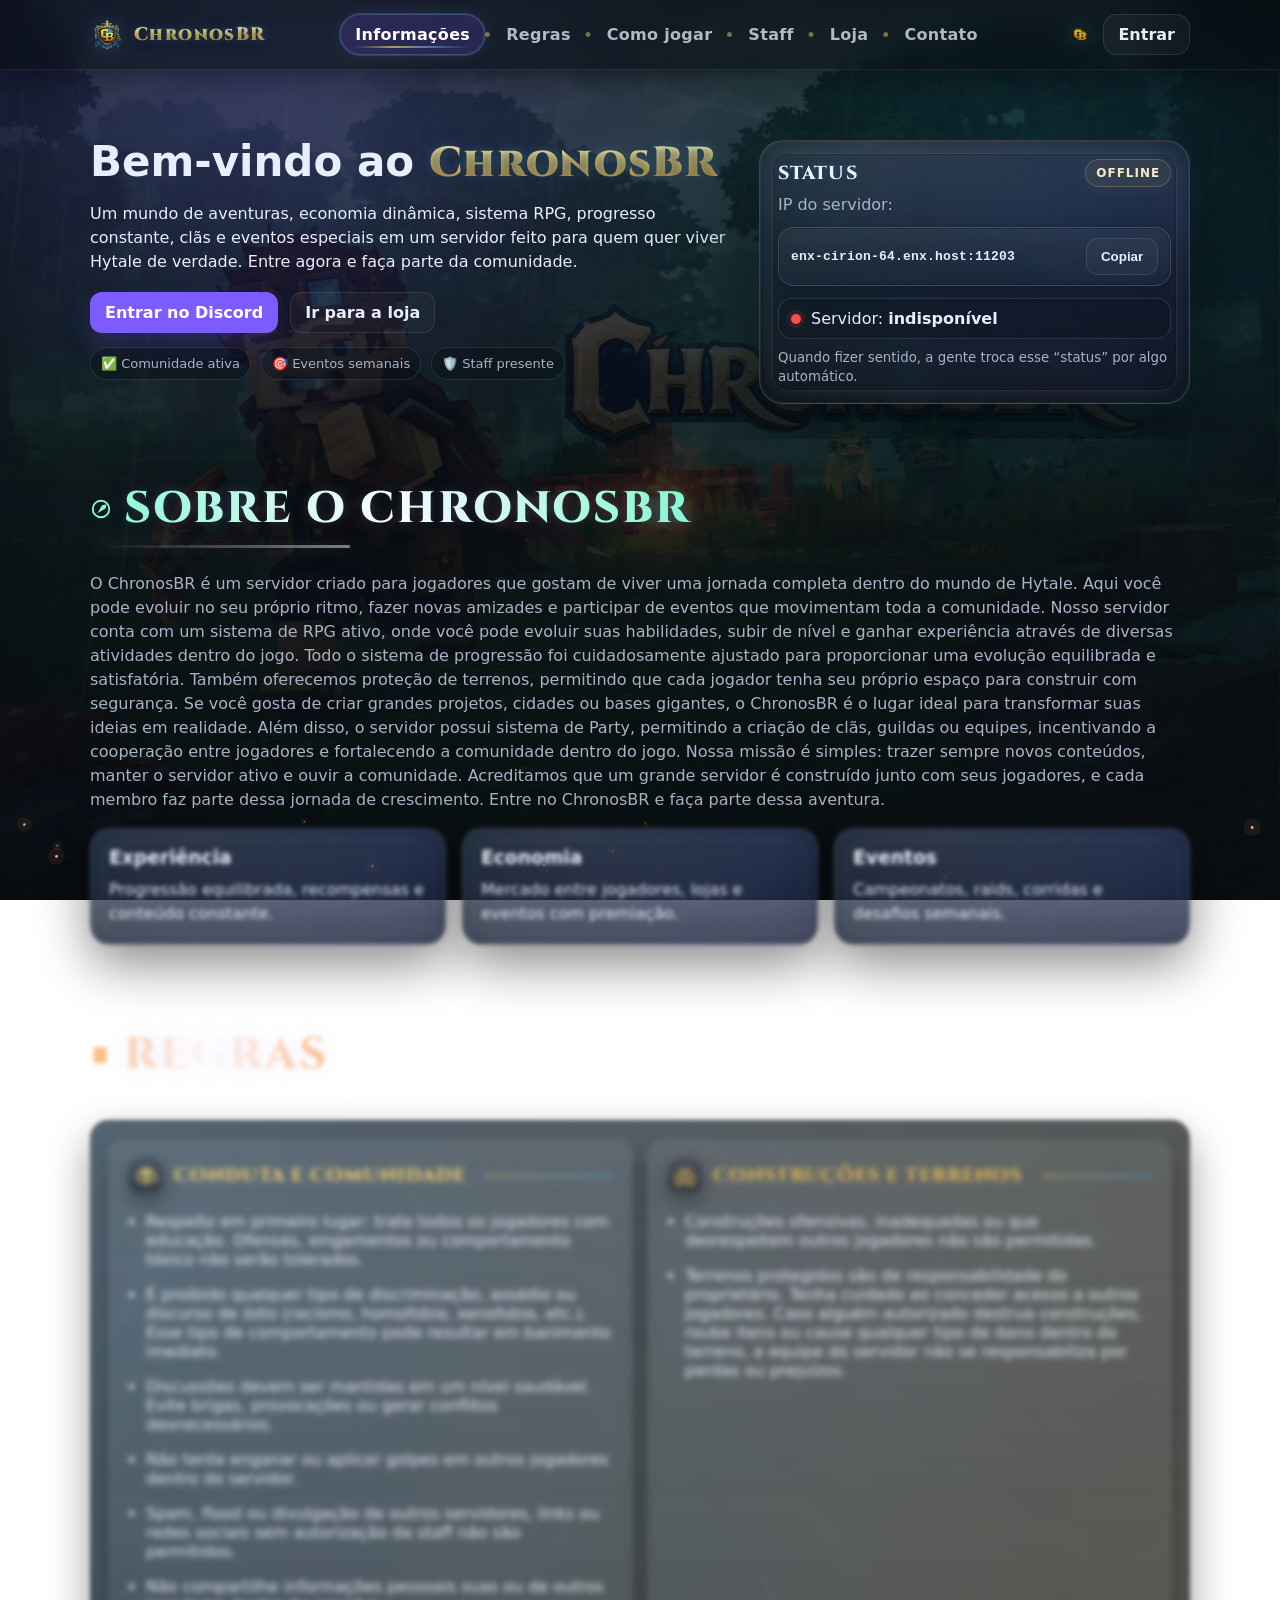
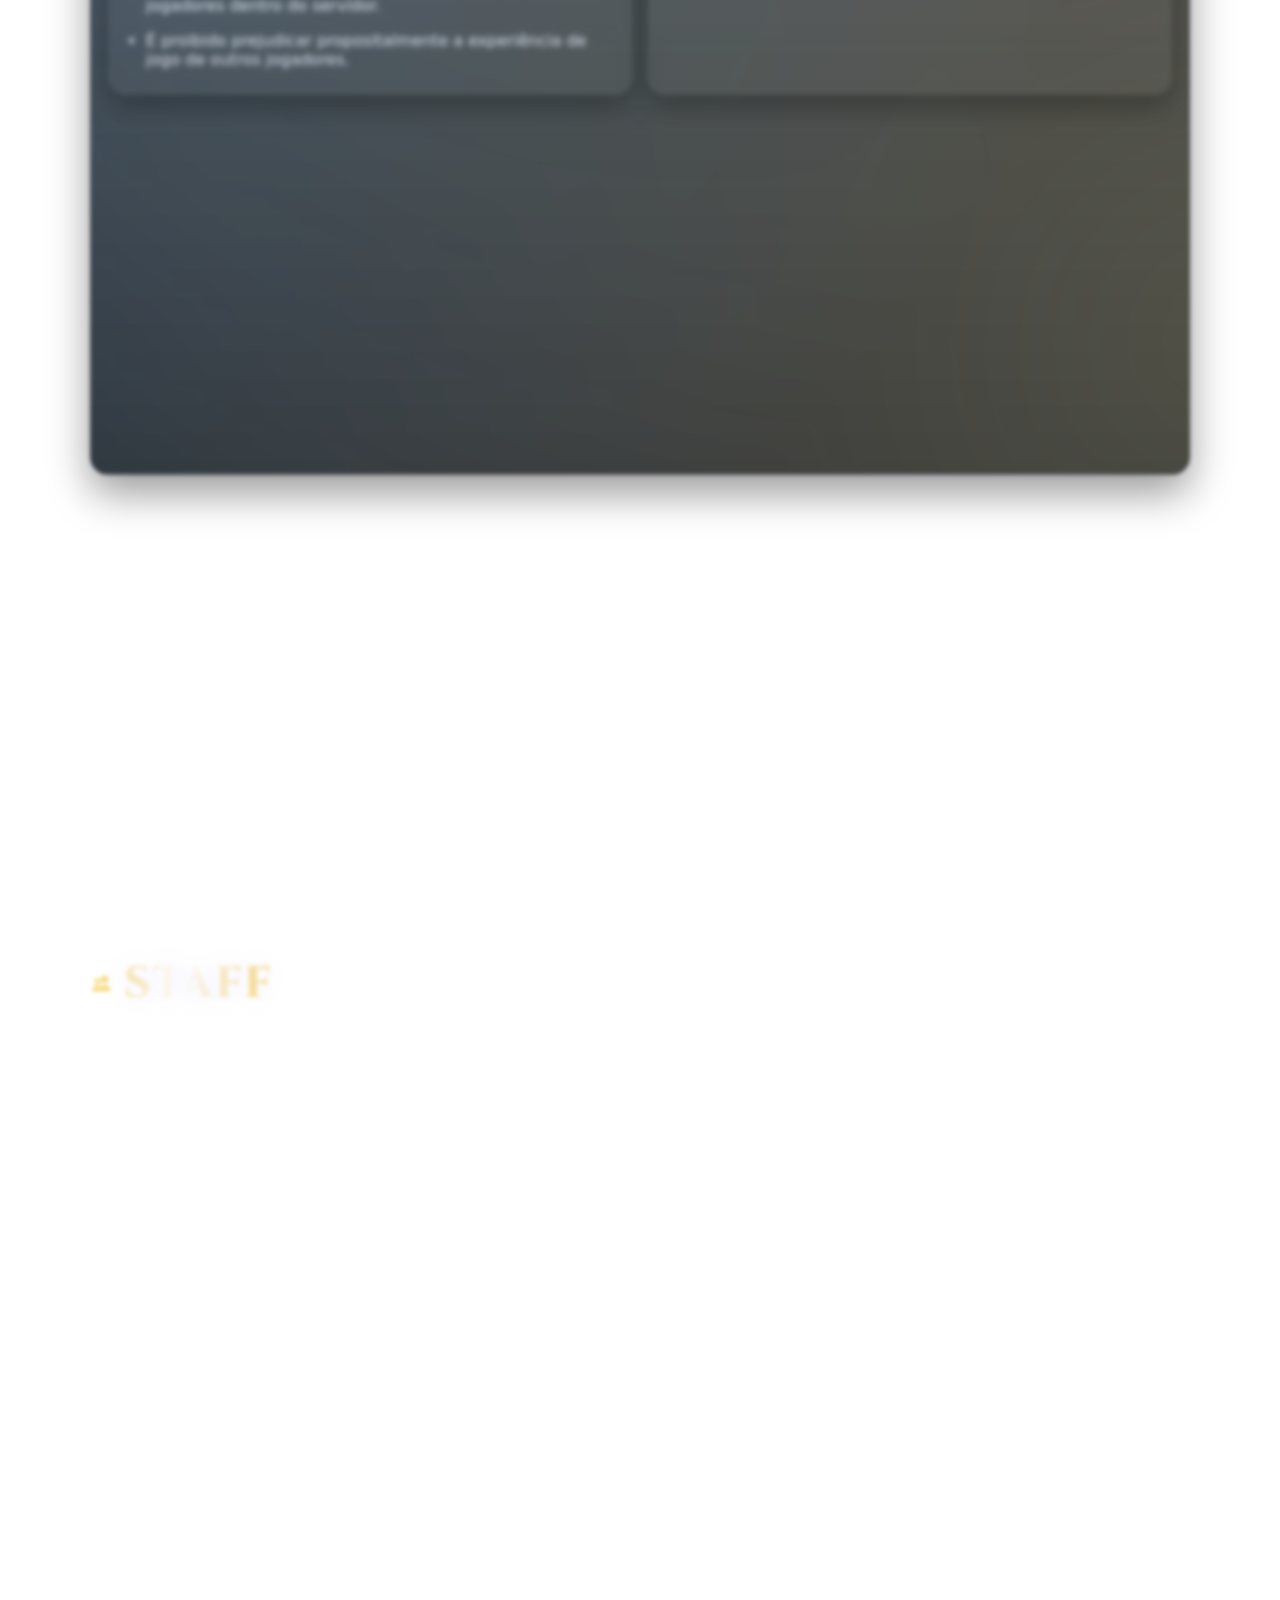
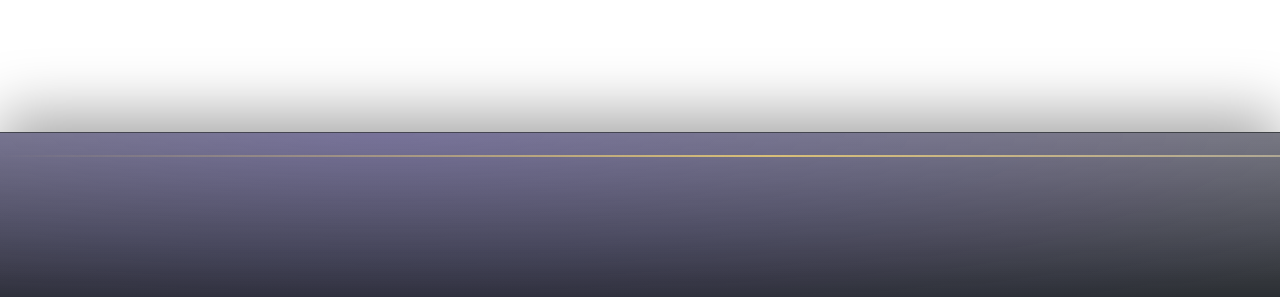
==== commit 3a10a7c5: "feat: alterações do dia" ====
--- a/site-hytale-server/index.html
+++ b/site-hytale-server/index.html
@@ -6,6 +6,8 @@
     <meta charset="utf-8" />
     <meta content="width=device-width,initial-scale=1" name="viewport" />
     <title>ChronosBR | Hytale</title>
+    <link rel="icon" type="image/png" href="./assets/img/crest-letters.png" />
+    <link rel="apple-touch-icon" href="./assets/img/crest-letters.png" />
     <link href="https://fonts.googleapis.com" rel="preconnect" />
     <link crossorigin="" href="https://fonts.gstatic.com" rel="preconnect" />
     <link href="https://fonts.googleapis.com/css2?family=Cinzel:wght@600;700;800&amp;display=swap" rel="stylesheet" />
@@ -20,7 +22,7 @@
                     data-text="ChronosBR">ChronosBR</span></a>
             <nav class="nav" id="nav">
                 <a href="#sobre">Informações</a><a href="#regras">Regras</a><a href="#como-jogar">Como jogar</a><a
-                    href="#staff">Staff</a><a href="#loja">Loja</a><a href="#contato">Contato</a>
+                    href="#staff">Staff</a><a href="./loja.html">Loja</a><a href="#contato">Contato</a>
             </nav>
             <div class="authBar">
                 <img class="authCrest" src="assets/img/crest-letters.png" alt="Monograma CB" loading="lazy" />
@@ -41,7 +43,7 @@
                     <div class="hero__actions">
                         <a class="btn primary" href="https://discord.com/" rel="noreferrer" target="_blank">Entrar no
                             Discord</a>
-                        <a class="btn ghost" href="#como-jogar">Como jogar</a>
+                        <a class="btn ghost" href="./loja.html">Ir para a loja</a>
                     </div>
                     <div class="chips">
                         <span class="chip">✅ Comunidade ativa</span>
@@ -281,190 +283,6 @@
             </div>
         </section>
 
-        <section class="section" id="loja">
-            <div class="container">
-                <h2 class="title-fantasy t-gold">Loja</h2>
-                <p class="muted">
-                    Aqui você encontra os <strong>planos VIP</strong> do ChronosBR. Tudo pensado pra manter o jogo
-                    justo, mas com vantagens
-                    premium e um visual bem “Hytale”.
-                </p>
-
-                <div class="vipPay card">
-                    <div class="vipPay__top">
-                        <h3>Pagamento (Mercado Pago)</h3>
-                        <div class="vipPay__badges" aria-label="Métodos aceitos">
-                            <span class="payBadge">Pix</span>
-                            <span class="payBadge">Débito</span>
-                            <span class="payBadge">Crédito</span>
-                        </div>
-                    </div>
-                    <p class="muted vipPay__text">
-                        Os pagamentos são feitos pelo <strong>Mercado Pago</strong> (Pix / Débito / Crédito).
-                        Clique em <strong>Comprar</strong> e você será direcionado ao meu WhatsApp para receber o link
-                        de pagamento certinho e ativar seu VIP.
-                    </p>
-                    <small class="muted vipPay__hint">Dica: já vai com a mensagem pronta — só preencha seu nick e
-                        envie.</small>
-                </div>
-
-                <div class="vipGrid">
-                    <div class="card vipPlan vip-bronze">
-                        <div class="vipTop">
-                            <div>
-                                <h3>VIP Bronze</h3>
-                                <p class="muted vipDesc">Entrada perfeita pra apoiar o servidor e ganhar perks leves.
-                                </p>
-                            </div>
-                            <span class="vipTag">POPULAR</span>
-                        </div>
-
-                        <div class="vipPrice">
-                            <span class="vipCurrency">R$</span>
-                            <span class="vipValue">9,90</span>
-                            <span class="vipPeriod">/mês</span>
-                        </div>
-
-                        <ul class="vipList">
-                            <li>Tag VIP no chat</li>
-                            <li>Kit inicial (cosmético/itens leves)</li>
-                            <li>Fila reduzida em eventos</li>
-                            <li>Suporte prioritário no Discord</li>
-                        </ul>
-
-                        <a class="btn primary vipBtn"
-                            href="https://wa.me/5527996083698?text=Ol%C3%A1%21%20Tenho%20interesse%20em%20comprar%20o%20VIP%20Bronze%20do%20ChronosBR.%20Meu%20nick%20%C3%A9%3A%20____"
-                            target="_blank" rel="noreferrer">Comprar VIP Bronze</a>
-                        <small class="muted vipHint">Você será direcionado ao WhatsApp com a mensagem pronta para fechar
-                            o pagamento (Mercado Pago).</small>
-                    </div>
-
-                    <div class="card vipPlan vip-silver">
-                        <div class="vipTop">
-                            <div>
-                                <h3>VIP Prata</h3>
-                                <p class="muted vipDesc">Um upgrade completo com mais conforto e benefícios de gameplay.
-                                </p>
-                            </div>
-                            <span class="vipTag">BEST VALUE</span>
-                        </div>
-
-                        <div class="vipPrice">
-                            <span class="vipCurrency">R$</span>
-                            <span class="vipValue">19,90</span>
-                            <span class="vipPeriod">/mês</span>
-                        </div>
-
-                        <ul class="vipList">
-                            <li>Todos os benefícios do Bronze</li>
-                            <li>Kit VIP melhorado</li>
-                            <li>Warp VIP (sem quebrar economia)</li>
-                            <li>Cosméticos exclusivos (trail/partículas)</li>
-                        </ul>
-
-                        <a class="btn primary vipBtn"
-                            href="https://wa.me/5527996083698?text=Ol%C3%A1%21%20Tenho%20interesse%20em%20comprar%20o%20VIP%20Prata%20do%20ChronosBR.%20Meu%20nick%20%C3%A9%3A%20____"
-                            target="_blank" rel="noreferrer">Comprar VIP Prata</a>
-                        <small class="muted vipHint">Você será direcionado ao WhatsApp com a mensagem pronta para fechar
-                            o pagamento (Mercado Pago).</small>
-                    </div>
-
-                    <div class="card vipPlan vip-gold">
-                        <div class="vipTop">
-                            <div>
-                                <h3>VIP Ouro</h3>
-                                <p class="muted vipDesc">O plano premium pra quem quer apoiar forte e brilhar no
-                                    servidor.</p>
-                            </div>
-                            <span class="vipTag">PREMIUM</span>
-                        </div>
-
-                        <div class="vipPrice">
-                            <span class="vipCurrency">R$</span>
-                            <span class="vipValue">29,90</span>
-                            <span class="vipPeriod">/mês</span>
-                        </div>
-
-                        <ul class="vipList">
-                            <li>Todos os benefícios do Prata</li>
-                            <li>Kit VIP completo</li>
-                            <li>Benefícios em eventos (bonus de participação)</li>
-                            <li>Role especial no Discord</li>
-                        </ul>
-
-                        <a class="btn primary vipBtn"
-                            href="https://wa.me/5527996083698?text=Ol%C3%A1%21%20Tenho%20interesse%20em%20comprar%20o%20VIP%20Ouro%20do%20ChronosBR.%20Meu%20nick%20%C3%A9%3A%20____"
-                            target="_blank" rel="noreferrer">Comprar VIP Ouro</a>
-                        <small class="muted vipHint">Você será direcionado ao WhatsApp com a mensagem pronta para fechar
-                            o pagamento (Mercado Pago).</small>
-                    </div>
-                </div>
-
-                <div class="vipNote card">
-                    <h3>Como ativar seu VIP</h3>
-                    <ol class="vipSteps">
-                        <li>Finalize a compra no <strong>Mercado Pago</strong> (Pix / Débito / Crédito).</li>
-                        <li>Entre no Discord do servidor e abra um ticket em <strong>#suporte</strong> (ou canal que
-                            você
-                            preferir).</li>
-                        <li>Envie: <strong>seu nick</strong>, <strong>plano comprado</strong> e o
-                            <strong>comprovante</strong>
-                            (ou ID do pagamento).
-                        </li>
-                        <li>Após a conferência, a staff libera o VIP e confirma no ticket.</li>
-                    </ol>
-                    <p class="muted" style="margin: 0;">
-                        Quer deixar isso 100% automático depois? Dá pra integrar checkout + entrega (webhook), mas já
-                        deixei a Loja pronta no modelo seguro (manual) pra não quebrar nada no seu projeto.
-                    </p>
-                </div>
-
-                <div class="vipFaq card">
-                    <h3>FAQ / Regras do VIP</h3>
-
-                    <details class="faqItem" open>
-                        <summary>O VIP dá vantagem injusta (pay-to-win)?</summary>
-                        <div class="faqBody muted">
-                            Não. A ideia é focar em <strong>qualidade de vida</strong>, cosméticos e conforto.
-                            Se você quiser, eu ajusto a lista de vantagens pra ficar ainda mais “justa”.
-                        </div>
-                    </details>
-
-                    <details class="faqItem">
-                        <summary>Como recebo o VIP depois do pagamento?</summary>
-                        <div class="faqBody muted">
-                            Faça a compra no Mercado Pago e abra um ticket no Discord com seu <strong>nick</strong>,
-                            <strong>plano</strong> e o <strong>comprovante</strong> (ou ID do pagamento).
-                        </div>
-                    </details>
-
-                    <details class="faqItem">
-                        <summary>Quanto tempo demora para ativar?</summary>
-                        <div class="faqBody muted">
-                            Normalmente sai rápido, dependendo do horário e da disponibilidade da staff.
-                            Em geral, a gente tenta resolver no mesmo dia.
-                        </div>
-                    </details>
-
-                    <details class="faqItem">
-                        <summary>Reembolso / chargeback</summary>
-                        <div class="faqBody muted">
-                            Caso você peça estorno, o VIP é removido.
-                            Compras com chargeback podem resultar em bloqueio da conta (pra proteger o servidor).
-                        </div>
-                    </details>
-
-                    <details class="faqItem">
-                        <summary>Posso trocar de plano depois?</summary>
-                        <div class="faqBody muted">
-                            Pode. O jeito mais comum é comprar o novo plano e a staff ajusta sua permissão.
-                            Se você preferir, a gente define regras de upgrade (diferença de valor, etc.).
-                        </div>
-                    </details>
-                </div>
-            </div>
-        </section>
-
         <section class="section" id="contato">
             <div class="container">
                 <h2 class="title-fantasy t-amethyst">Contato</h2>
@@ -482,11 +300,6 @@
                         <p class="muted" id="formMsg"></p>
                         <small class="muted">Obs: por enquanto o envio é simulação (não manda e-mail de
                             verdade).</small>
-
-                        <div class="captcha-box">
-                            <label id="captchaQuestion"></label>
-                            <input type="number" id="captchaInput" placeholder="Resposta" required>
-                        </div>
 
                     </form>
                     <div class="card">
